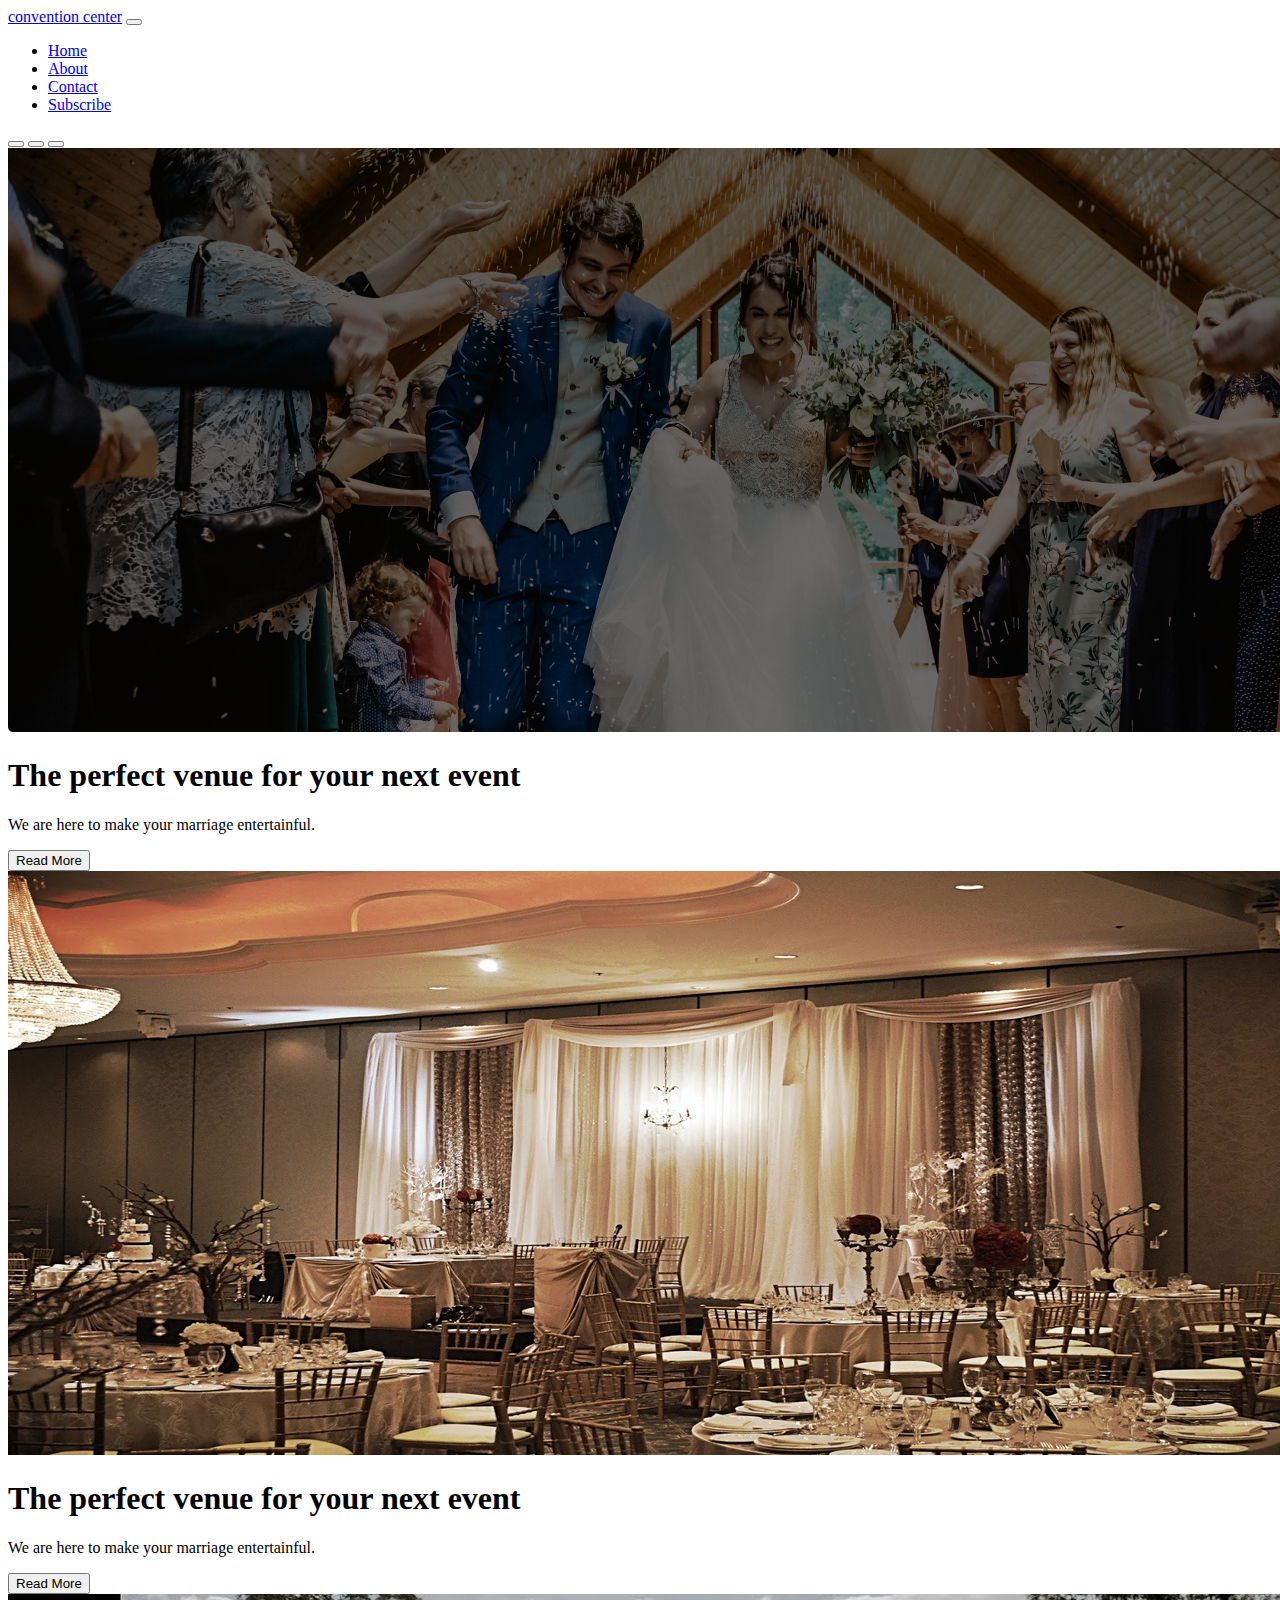
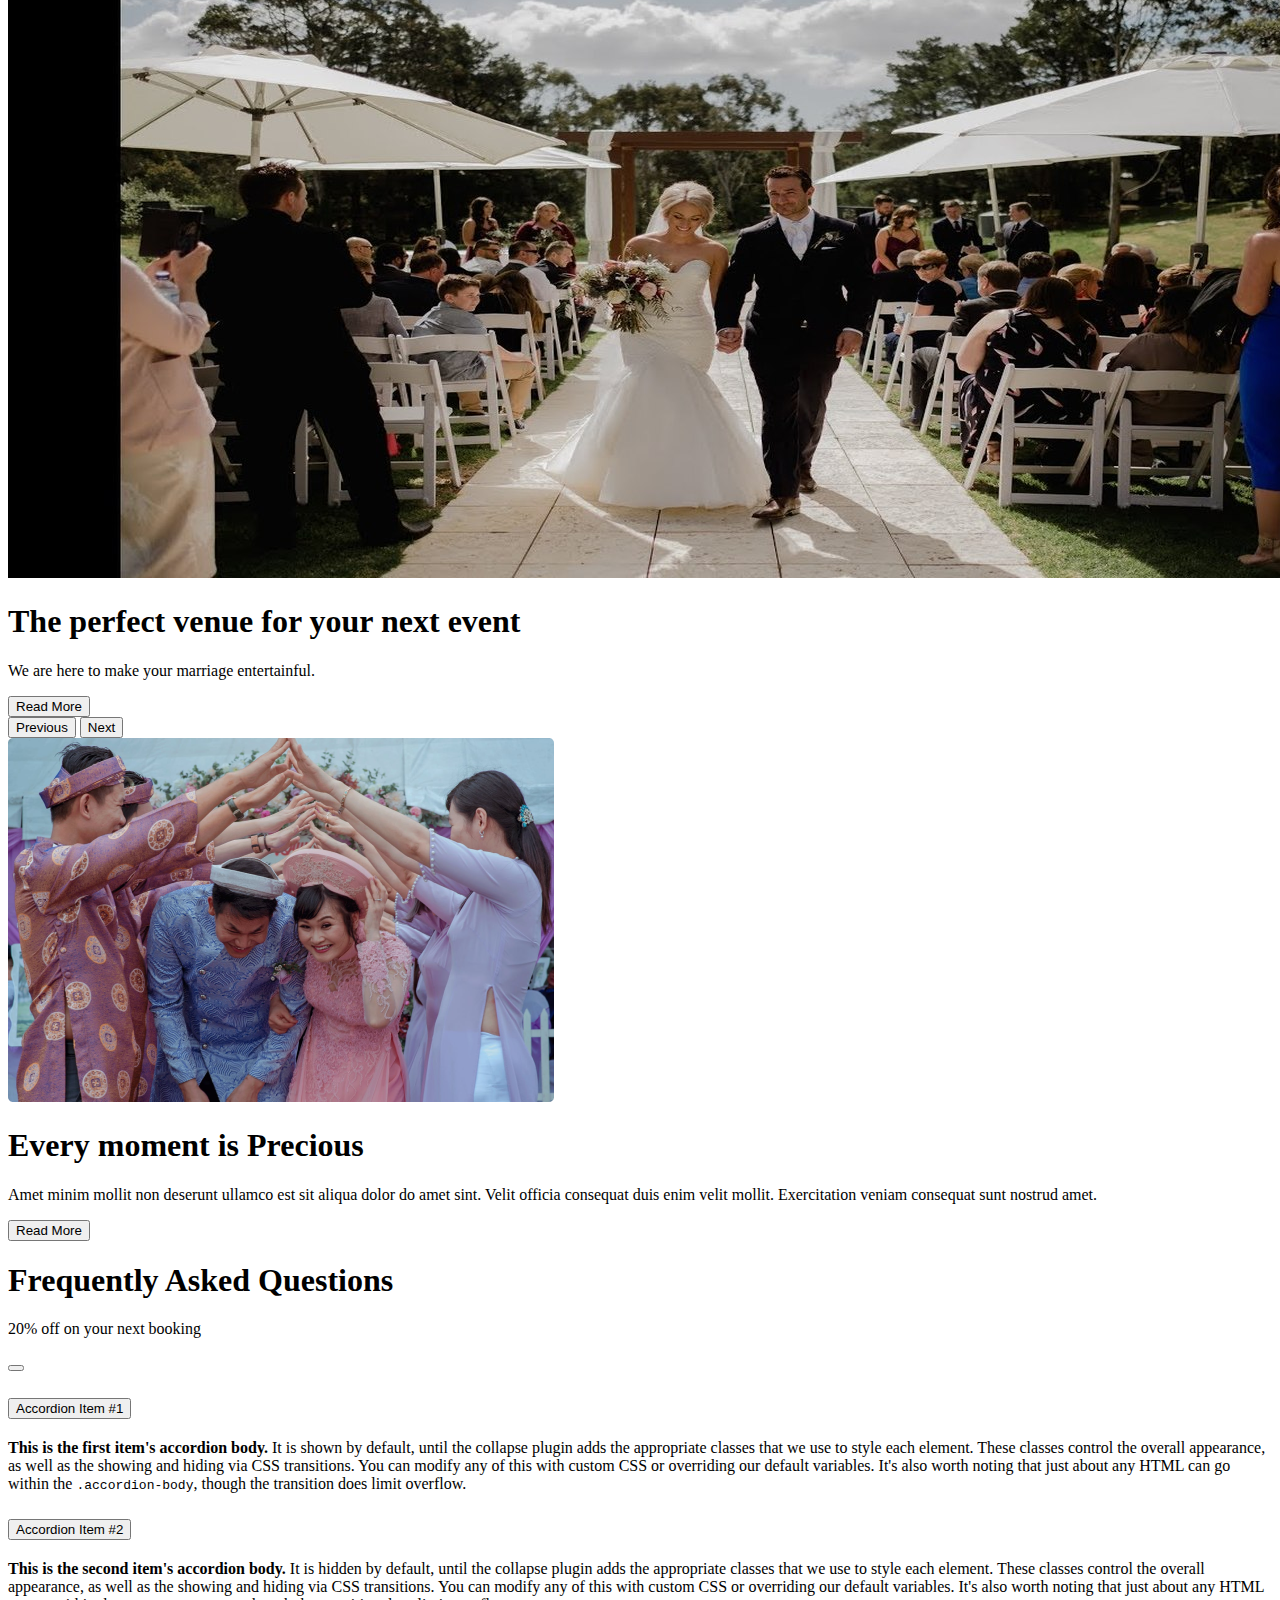
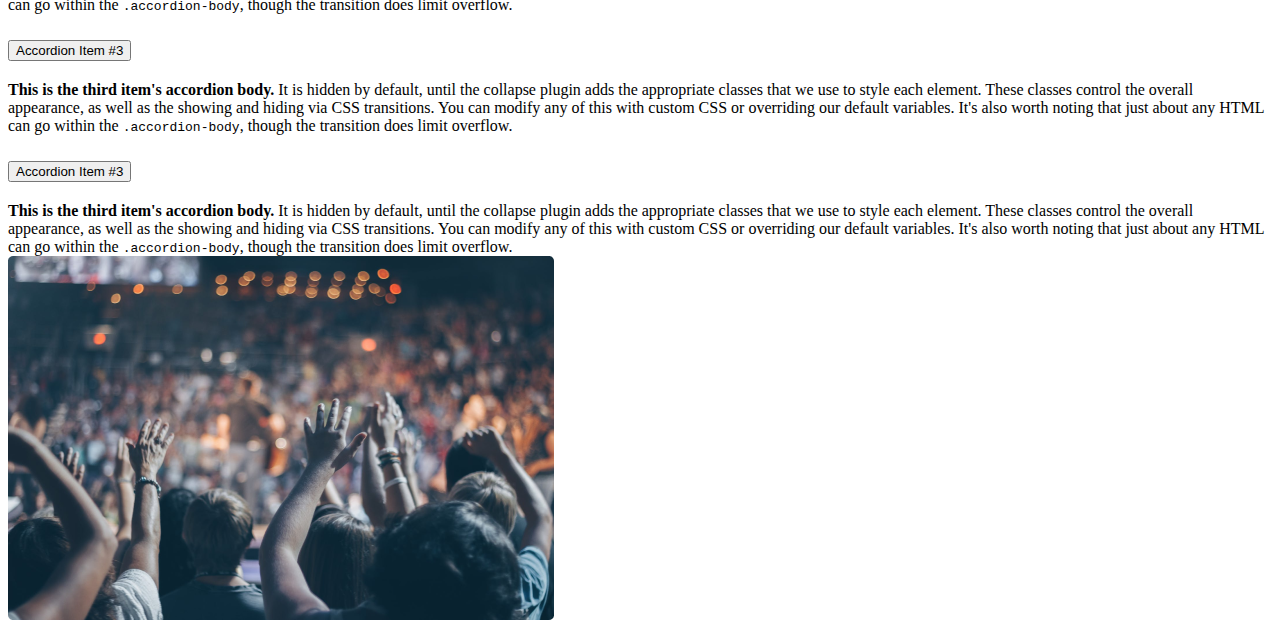
==== index.html @ e50f71b6 "added" ====
<!doctype html>
<html lang="en">
  <head>
    <!-- Required meta tags -->
    <meta charset="utf-8">
    <meta name="viewport" content="width=device-width, initial-scale=1">

    <!-- Bootstrap CSS -->
    <link href="https://cdn.jsdelivr.net/npm/bootstrap@5.0.2/dist/css/bootstrap.min.css" rel="stylesheet" integrity="sha384-EVSTQN3/azprG1Anm3QDgpJLIm9Nao0Yz1ztcQTwFspd3yD65VohhpuuCOmLASjC" crossorigin="anonymous">
    
    <title>convention center</title>
  </head>
  <body>
      <!-- header part  -->
    <header>
        <!-- navbar section  -->
<section>
    <nav class="navbar navbar-expand-lg navbar-light bg-primary pt-4 pb-4">
        <div class="container">
          <a class="navbar-brand text-white fw-bold" href="#">convention center</a>
          <button class="navbar-toggler" type="button" data-bs-toggle="collapse" data-bs-target="#navbarSupportedContent" aria-controls="navbarSupportedContent" aria-expanded="false" aria-label="Toggle navigation">
            <span class="navbar-toggler-icon"></span>
          </button>
          <div class="collapse navbar-collapse" id="navbarSupportedContent">
            <ul class="navbar-nav mx-auto mb-2 mb-lg-0">
              <li class="nav-item">
                <a class="nav-link mx-3 text-white" aria-current="page" href="#">Home</a>
              </li>
              <li class="nav-item">
                <a class="nav-link mx-3 text-white" href="#">About</a>
              </li> 
              <li class="nav-item">
                <a class="nav-link mx-3 text-white" href="#">Contact</a>
              </li> 
              <li class="nav-item">
                <a class="nav-link mx-3 text-white" href="#">Subscribe</a>
              </li> 

              
              
            </ul>
          </div>
        </div>
      </nav>
</section>
<!-- banner section  -->
<section>
    <div id="carouselExampleCaptions" class="carousel slide" data-bs-ride="carousel">
        <div class="carousel-indicators">
          <button type="button" data-bs-target="#carouselExampleCaptions" data-bs-slide-to="0" class="active" aria-current="true" aria-label="Slide 1"></button>
          <button type="button" data-bs-target="#carouselExampleCaptions" data-bs-slide-to="1" aria-label="Slide 2"></button>
          <button type="button" data-bs-target="#carouselExampleCaptions" data-bs-slide-to="2" aria-label="Slide 3"></button>
        </div>
        <div class="carousel-inner">
          <div class="carousel-item active">
            <img src="images/banner.png" class="d-block w-100" alt="...">
            <div class="carousel-caption  d-md-block">
              <h1>The perfect venue for your

                next event</h1>
              <p>We are here to make your marriage entertainful.</p>
              <button class="btn btn-primary text-white mb-3">Read More</button>
            </div>
          </div>
          <div class="carousel-item">
            <img src="images/banner1.jpg" class="d-block w-100" alt="...">
            <div class="carousel-caption  d-md-block">
                <h1>The perfect venue for your
  
                  next event</h1>
                <p>We are here to make your marriage entertainful.</p>
                <button class="btn btn-primary text-white mb-3">Read More</button>
              </div>
          </div>
          <div class="carousel-item">
            <img src="images/banner2.jpg" class="d-block w-100" alt="...">
            <div class="carousel-caption  d-md-block">
                <h1>The perfect venue for your
  
                  next event</h1>
                <p>We are here to make your marriage entertainful.</p>
                <button class="btn btn-primary text-white mb-3">Read More</button>
              </div>
          </div>
        </div>
        <button class="carousel-control-prev" type="button" data-bs-target="#carouselExampleCaptions" data-bs-slide="prev">
          <span class="carousel-control-prev-icon" aria-hidden="true"></span>
          <span class="visually-hidden">Previous</span>
        </button>
        <button class="carousel-control-next" type="button" data-bs-target="#carouselExampleCaptions" data-bs-slide="next">
          <span class="carousel-control-next-icon" aria-hidden="true"></span>
          <span class="visually-hidden">Next</span>
        </button>
      </div>
</section>
    </header>
<main>
<!-- every moment part  -->
<section class="mt-5">
    <div class="container">
        <div class="row">
          <div class="col-12 col-sm-12 col-md-6 col-lg-6">
            <img src="images/wedding.png" class="img-fluid">
          </div>
          <div class="col-12 col-sm-12 col-md-6 col-lg-6">
          <h1 class="mt-5">Every moment is Precious </h1>
          <p>Amet minim mollit non deserunt ullamco est sit aliqua dolor
            do amet sint. Velit officia consequat duis enim velit mollit.
            Exercitation veniam consequat sunt nostrud amet.</p>
            <button class="btn btn-primary text-white mb-3">Read More</button>
          </div>
        </div>
      </div>
</section>
<!-- frequently asked qustion part  -->
<section class="mt-5">
    <h1 class="fw-bold text-center mt-5 mb-5">Frequently Asked Questions </h1>
    <!-- toast part  -->
    <div
    class="toast show mx-auto"
    role="alert"
    aria-live="assertive"
    aria-atomic="true"
    >
    <div class="toast-header">
      
      <p class="me-auto fw-bold text-dark mt-2">20% off on your next booking</p>
      <button
        type="button"
        class="btn-close"
        data-bs-dismiss="toast"
        aria-label="Close"
      ></button>
    </div>
    </div>
<!-- end toast part  -->
    <div class="container">
        <div class="row">
          <div class="col-12 col-sm-12 col-md-6 col-lg-6">
            <div class="accordion" id="accordionExample">
                <div class="accordion-item">
                  <h2 class="accordion-header" id="headingOne">
                    <button class="accordion-button" type="button" data-bs-toggle="collapse" data-bs-target="#collapseOne" aria-expanded="true" aria-controls="collapseOne">
                      Accordion Item #1
                    </button>
                  </h2>
                  <div id="collapseOne" class="accordion-collapse collapse show" aria-labelledby="headingOne" data-bs-parent="#accordionExample">
                    <div class="accordion-body">
                      <strong>This is the first item's accordion body.</strong> It is shown by default, until the collapse plugin adds the appropriate classes that we use to style each element. These classes control the overall appearance, as well as the showing and hiding via CSS transitions. You can modify any of this with custom CSS or overriding our default variables. It's also worth noting that just about any HTML can go within the <code>.accordion-body</code>, though the transition does limit overflow.
                    </div>
                  </div>
                </div>
                <div class="accordion-item">
                  <h2 class="accordion-header" id="headingTwo">
                    <button class="accordion-button collapsed" type="button" data-bs-toggle="collapse" data-bs-target="#collapseTwo" aria-expanded="false" aria-controls="collapseTwo">
                      Accordion Item #2
                    </button>
                  </h2>
                  <div id="collapseTwo" class="accordion-collapse collapse" aria-labelledby="headingTwo" data-bs-parent="#accordionExample">
                    <div class="accordion-body">
                      <strong>This is the second item's accordion body.</strong> It is hidden by default, until the collapse plugin adds the appropriate classes that we use to style each element. These classes control the overall appearance, as well as the showing and hiding via CSS transitions. You can modify any of this with custom CSS or overriding our default variables. It's also worth noting that just about any HTML can go within the <code>.accordion-body</code>, though the transition does limit overflow.
                    </div>
                  </div>
                </div>
                <div class="accordion-item">
                  <h2 class="accordion-header" id="headingThree">
                    <button class="accordion-button collapsed" type="button" data-bs-toggle="collapse" data-bs-target="#collapseThree" aria-expanded="false" aria-controls="collapseThree">
                      Accordion Item #3
                    </button>
                  </h2>
                  <div id="collapseThree" class="accordion-collapse collapse" aria-labelledby="headingThree" data-bs-parent="#accordionExample">
                    <div class="accordion-body">
                      <strong>This is the third item's accordion body.</strong> It is hidden by default, until the collapse plugin adds the appropriate classes that we use to style each element. These classes control the overall appearance, as well as the showing and hiding via CSS transitions. You can modify any of this with custom CSS or overriding our default variables. It's also worth noting that just about any HTML can go within the <code>.accordion-body</code>, though the transition does limit overflow.
                    </div>
                  </div>
                </div>
                <div class="accordion-item">
                  <h2 class="accordion-header" id="headingThree">
                    <button class="accordion-button collapsed" type="button" data-bs-toggle="collapse" data-bs-target="#collapseThree" aria-expanded="false" aria-controls="collapseThree">
                      Accordion Item #3
                    </button>
                  </h2>
                  <div id="collapseThree" class="accordion-collapse collapse" aria-labelledby="headingThree" data-bs-parent="#accordionExample">
                    <div class="accordion-body">
                      <strong>This is the third item's accordion body.</strong> It is hidden by default, until the collapse plugin adds the appropriate classes that we use to style each element. These classes control the overall appearance, as well as the showing and hiding via CSS transitions. You can modify any of this with custom CSS or overriding our default variables. It's also worth noting that just about any HTML can go within the <code>.accordion-body</code>, though the transition does limit overflow.
                    </div>
                  </div>
                </div>
              </div>
          </div>
          <div class="col-12 col-sm-12 col-md-6 col-lg-6">
            <img src="images/people.png" class="img-fluid mt-3">
          </div>
          
        </div>
      </div>
</section>
</main>
<footer>

</footer>

<script
src="https://cdn.jsdelivr.net/npm/bootstrap@5.1.3/dist/js/bootstrap.bundle.min.js"
integrity="sha384-ka7Sk0Gln4gmtz2MlQnikT1wXgYsOg+OMhuP+IlRH9sENBO0LRn5q+8nbTov4+1p"
crossorigin="anonymous"
></script>  
  </body>
</html>
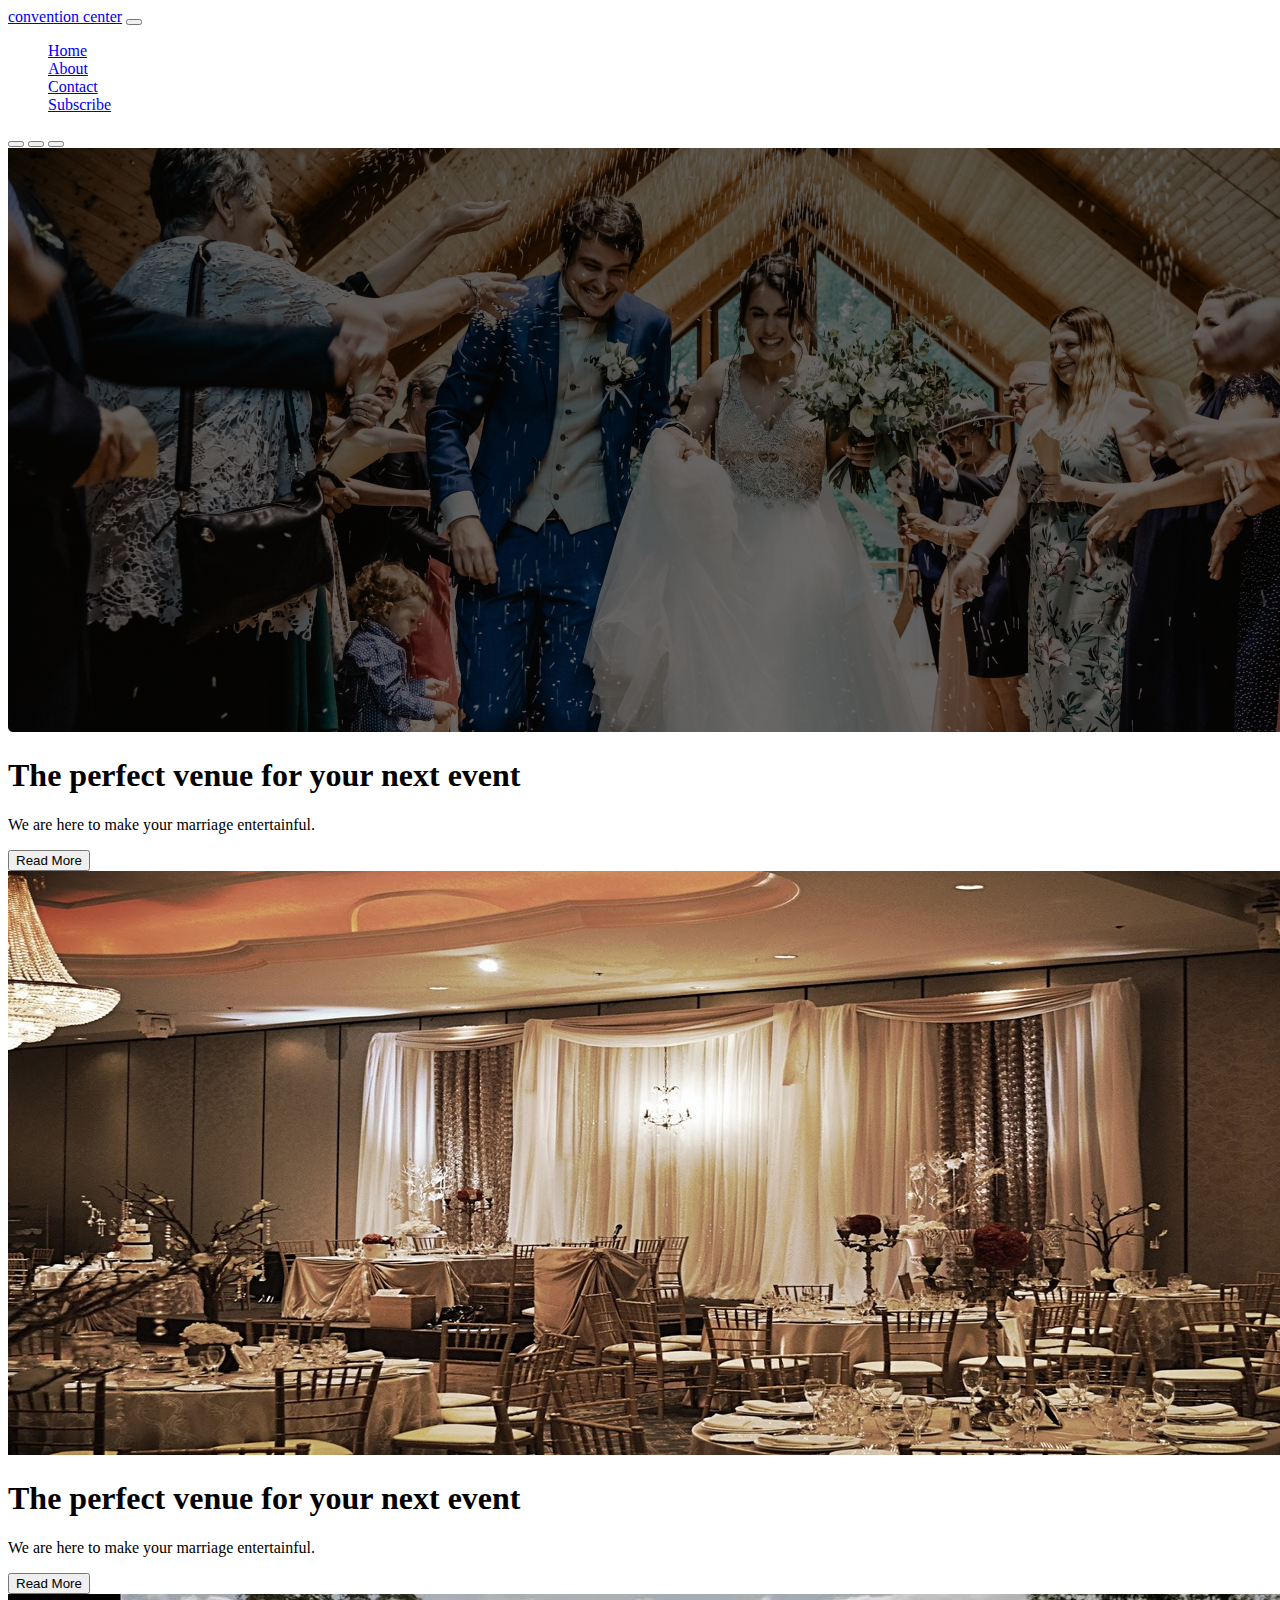
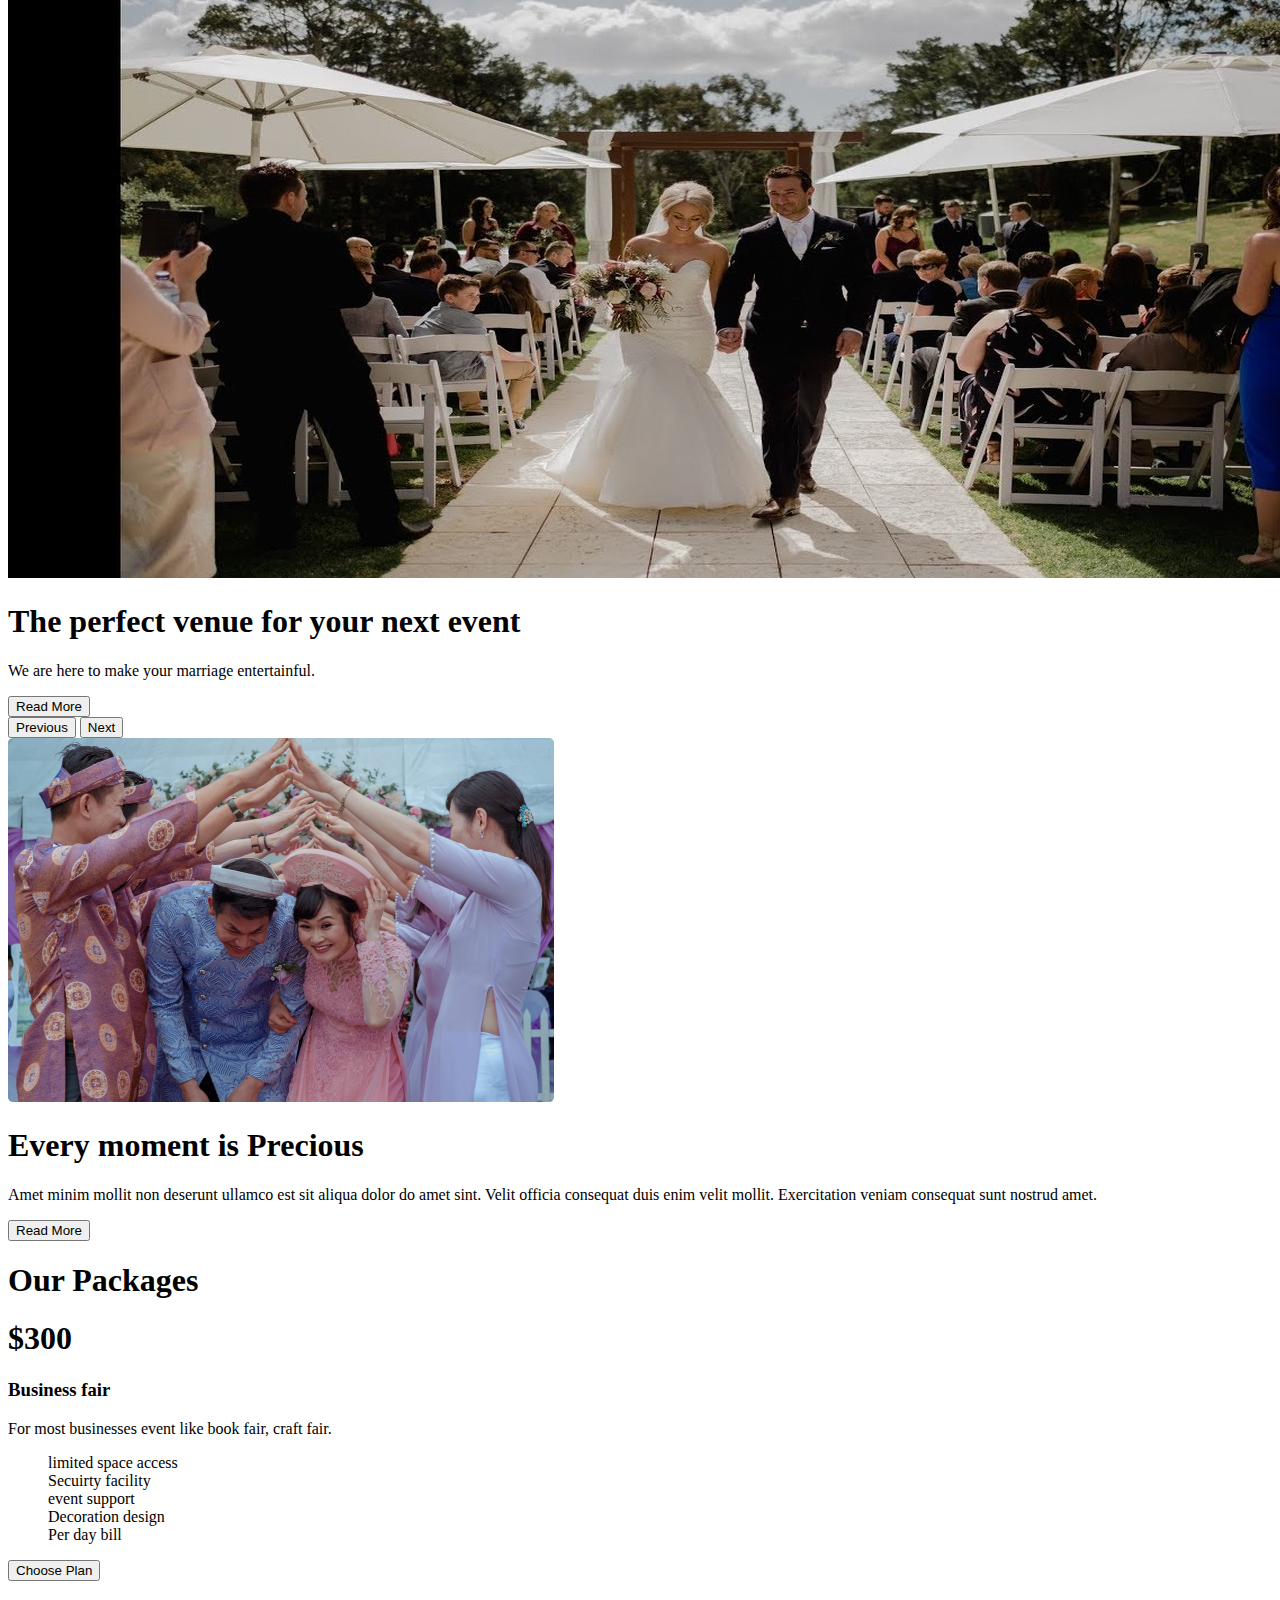
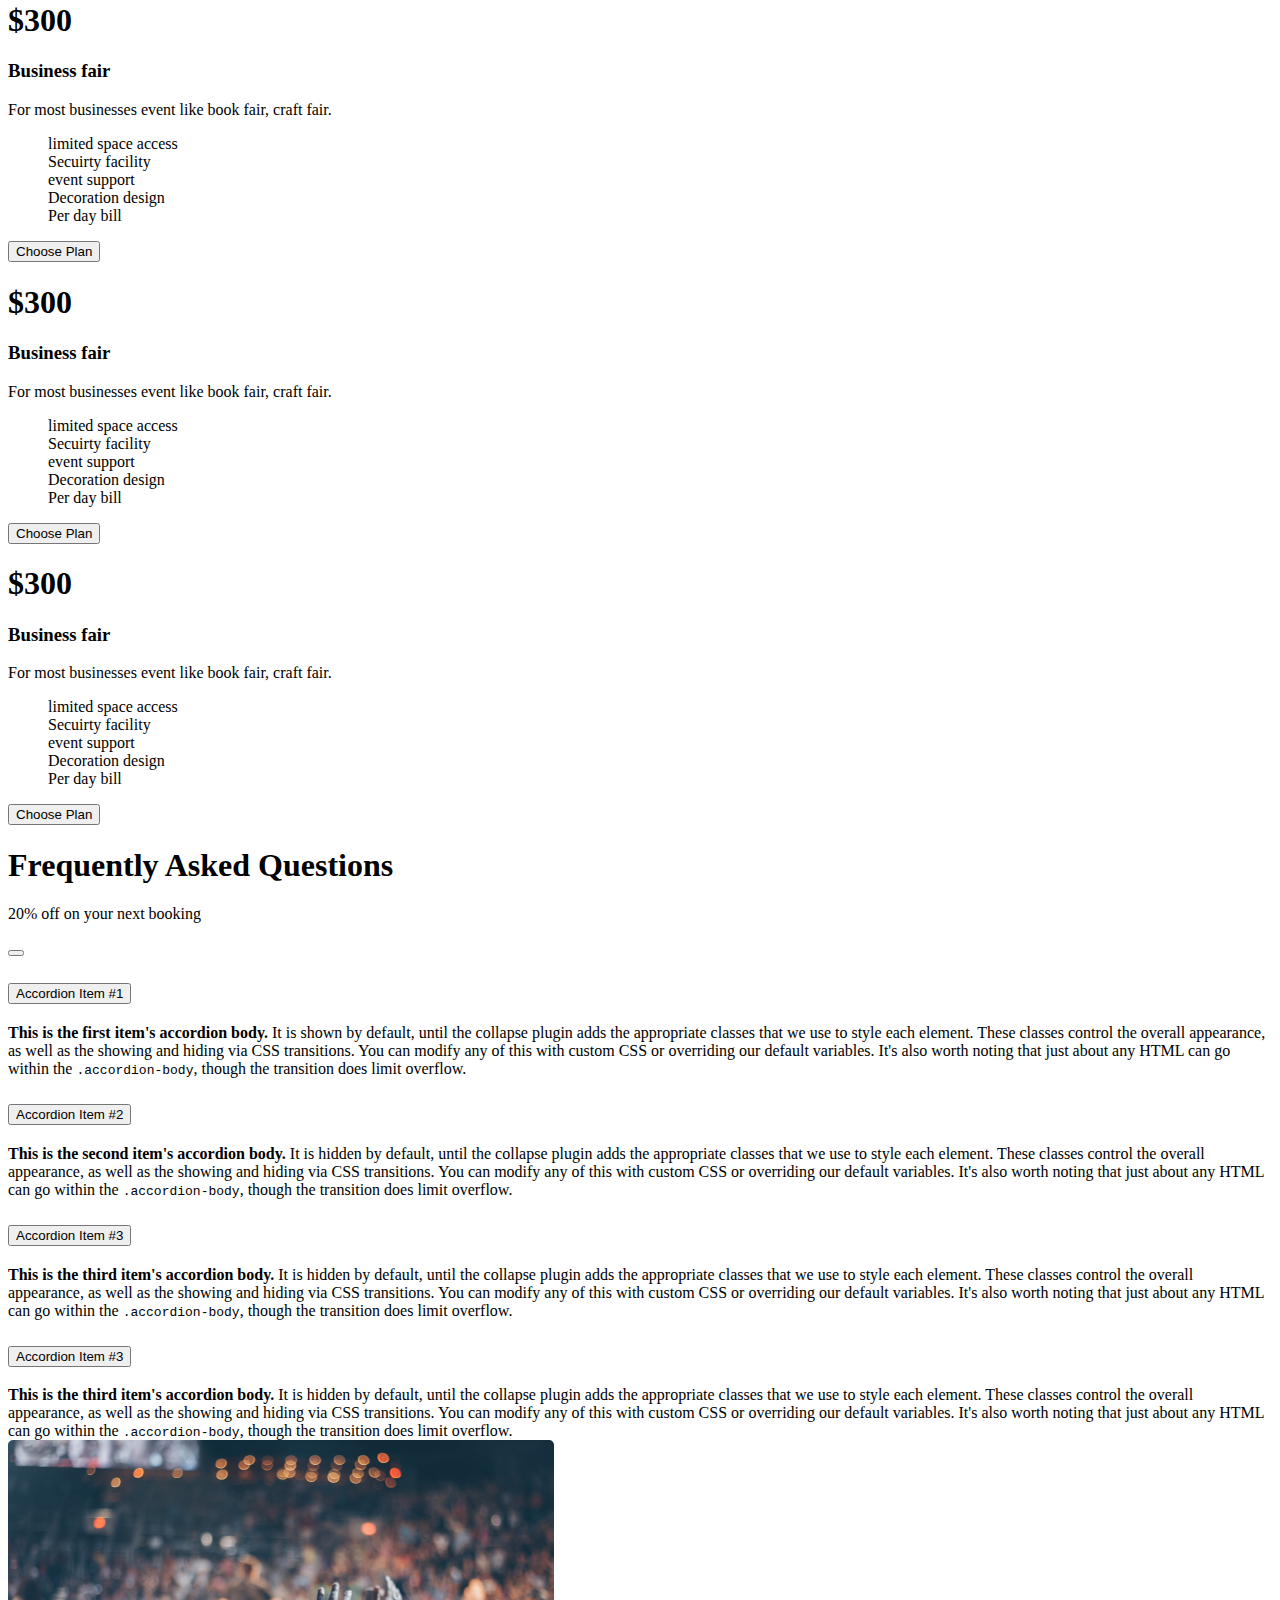
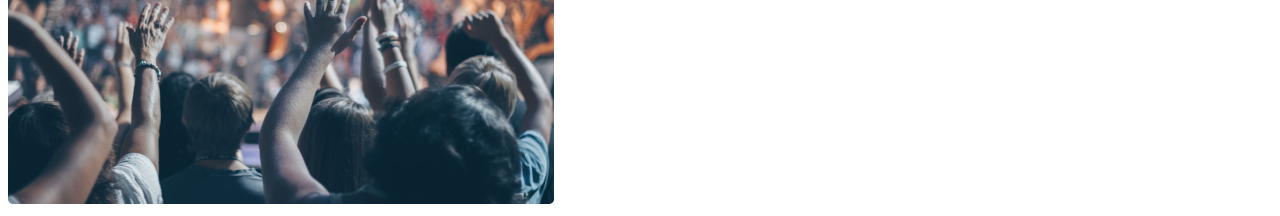
==== commit a94eefdb: "added" ====
--- a/index.html
+++ b/index.html
@@ -7,7 +7,13 @@
 
     <!-- Bootstrap CSS -->
     <link href="https://cdn.jsdelivr.net/npm/bootstrap@5.0.2/dist/css/bootstrap.min.css" rel="stylesheet" integrity="sha384-EVSTQN3/azprG1Anm3QDgpJLIm9Nao0Yz1ztcQTwFspd3yD65VohhpuuCOmLASjC" crossorigin="anonymous">
-    
+
+    <!-- Custom CSS  -->
+    <link rel="stylesheet" href="style.css">
+
+    <!-- font awsome cdn  -->
+    <link rel="stylesheet" href="https://cdnjs.cloudflare.com/ajax/libs/font-awesome/6.0.0-beta3/css/all.min.css" integrity="sha512-Fo3rlrZj/k7ujTnHg4CGR2D7kSs0v4LLanw2qksYuRlEzO+tcaEPQogQ0KaoGN26/zrn20ImR1DfuLWnOo7aBA==" crossorigin="anonymous" referrerpolicy="no-referrer" />
+
     <title>convention center</title>
   </head>
   <body>
@@ -43,6 +49,7 @@
         </div>
       </nav>
 </section>
+
 <!-- banner section  -->
 <section>
     <div id="carouselExampleCaptions" class="carousel slide" data-bs-ride="carousel">
@@ -94,6 +101,7 @@
       </div>
 </section>
     </header>
+
 <main>
 <!-- every moment part  -->
 <section class="mt-5">
@@ -112,6 +120,98 @@
         </div>
       </div>
 </section>
+
+<!-- our package section  -->
+<section class="container">
+  <h1 class="text-center fw-bold mb-5 mt-5">Our Packages</h1>
+  <div class="row row-cols-1 row-cols-md-3 row-cols-lg-4 g-4">
+    <div class="col">
+      <div class="card h-100 pt-3 pb-2">
+        <h1 class="fw-bold mx-5">$300</h1>
+        <div class="card-body">
+          <h3 class="fw-bold card-title mx-4">Business fair</h3>
+          <p class="card-text text-secondary mx-4">For most businesses event 
+            like book fair, craft fair.</p>
+            <ul>
+             <li><i class="fas fa-check bg-light text-primary rounded-circle me-1"></i> limited space access</li>
+             <li><i class="fas fa-check bg-light text-primary rounded-circle me-1"></i> Secuirty facility</li>
+             <li><i class="fas fa-check bg-light text-primary rounded-circle me-1"></i> event support</li>
+             <li><i class="fas fa-check bg-light text-primary rounded-circle me-1"></i> Decoration design<li>
+             <li><i class="fas fa-check bg-light text-primary rounded-circle me-1"></i> Per day bill</li>
+            
+              
+            </ul>
+        </div>
+        <button class="btn btn-light rounded-pill mx-3 me-3 mb-3"> Choose Plan</button>
+      </div>
+    </div>
+    <div class="col">
+      <div class="card h-100 pt-3 pb-2">
+        <h1 class="fw-bold mx-5">$300</h1>
+        <div class="card-body">
+          <h3 class="fw-bold card-title mx-4">Business fair</h3>
+          <p class="card-text text-secondary mx-4">For most businesses event 
+            like book fair, craft fair.</p>
+            <ul>
+             <li><i class="fas fa-check bg-light text-primary rounded-circle me-1"></i> limited space access</li>
+             <li><i class="fas fa-check bg-light text-primary rounded-circle me-1"></i> Secuirty facility</li>
+             <li><i class="fas fa-check bg-light text-primary rounded-circle me-1"></i> event support</li>
+             <li><i class="fas fa-check bg-light text-primary rounded-circle me-1"></i> Decoration design<li>
+             <li><i class="fas fa-check bg-light text-primary rounded-circle me-1"></i> Per day bill</li>
+            
+              
+            </ul>
+        </div>
+        <button class="btn btn-light rounded-pill mx-3 me-3 mb-3"> Choose Plan</button>
+      </div>
+    </div>
+    <div class="col">
+      <div class="card h-100 pt-3 pb-2">
+        <h1 class="fw-bold mx-5">$300</h1>
+        <div class="card-body">
+          <h3 class="fw-bold card-title mx-4">Business fair</h3>
+          <p class="card-text text-secondary mx-4">For most businesses event 
+            like book fair, craft fair.</p>
+            <ul>
+             <li><i class="fas fa-check bg-light text-primary rounded-circle me-1"></i> limited space access</li>
+             <li><i class="fas fa-check bg-light text-primary rounded-circle me-1"></i> Secuirty facility</li>
+             <li><i class="fas fa-check bg-light text-primary rounded-circle me-1"></i> event support</li>
+             <li><i class="fas fa-check bg-light text-primary rounded-circle me-1"></i> Decoration design<li>
+             <li><i class="fas fa-check bg-light text-primary rounded-circle me-1"></i> Per day bill</li> 
+            </ul>
+        </div>
+        <button class="btn btn-light rounded-pill mx-3 me-3 mb-3"> Choose Plan</button>
+      </div>
+    </div>
+    <div class="col">
+      <div class="card h-100 pt-3 pb-2">
+        <h1 class="fw-bold mx-5">$300</h1>
+        <div class="card-body">
+          <h3 class="fw-bold card-title mx-4">Business fair</h3>
+          <p class="card-text text-secondary mx-4">For most businesses event 
+            like book fair, craft fair.</p>
+            <ul>
+             <li><i class="fas fa-check bg-light text-primary rounded-circle me-1"></i> limited space access</li>
+             <li><i class="fas fa-check bg-light text-primary rounded-circle me-1"></i> Secuirty facility</li>
+             <li><i class="fas fa-check bg-light text-primary rounded-circle me-1"></i> event support</li>
+             <li><i class="fas fa-check bg-light text-primary rounded-circle me-1"></i> Decoration design<li>
+             <li><i class="fas fa-check bg-light text-primary rounded-circle me-1"></i> Per day bill</li>
+            
+              
+            </ul>
+        </div>
+        <button class="btn btn-light rounded-pill mx-3 me-3 mb-3"> Choose Plan</button>
+      </div>
+    </div>
+   
+   
+    
+    
+    
+    
+  </div>
+</section>
+
 <!-- frequently asked qustion part  -->
 <section class="mt-5">
     <h1 class="fw-bold text-center mt-5 mb-5">Frequently Asked Questions </h1>
--- a/style.css
+++ b/style.css
@@ -0,0 +1,3 @@
+ul li{
+    list-style-type: none;
+}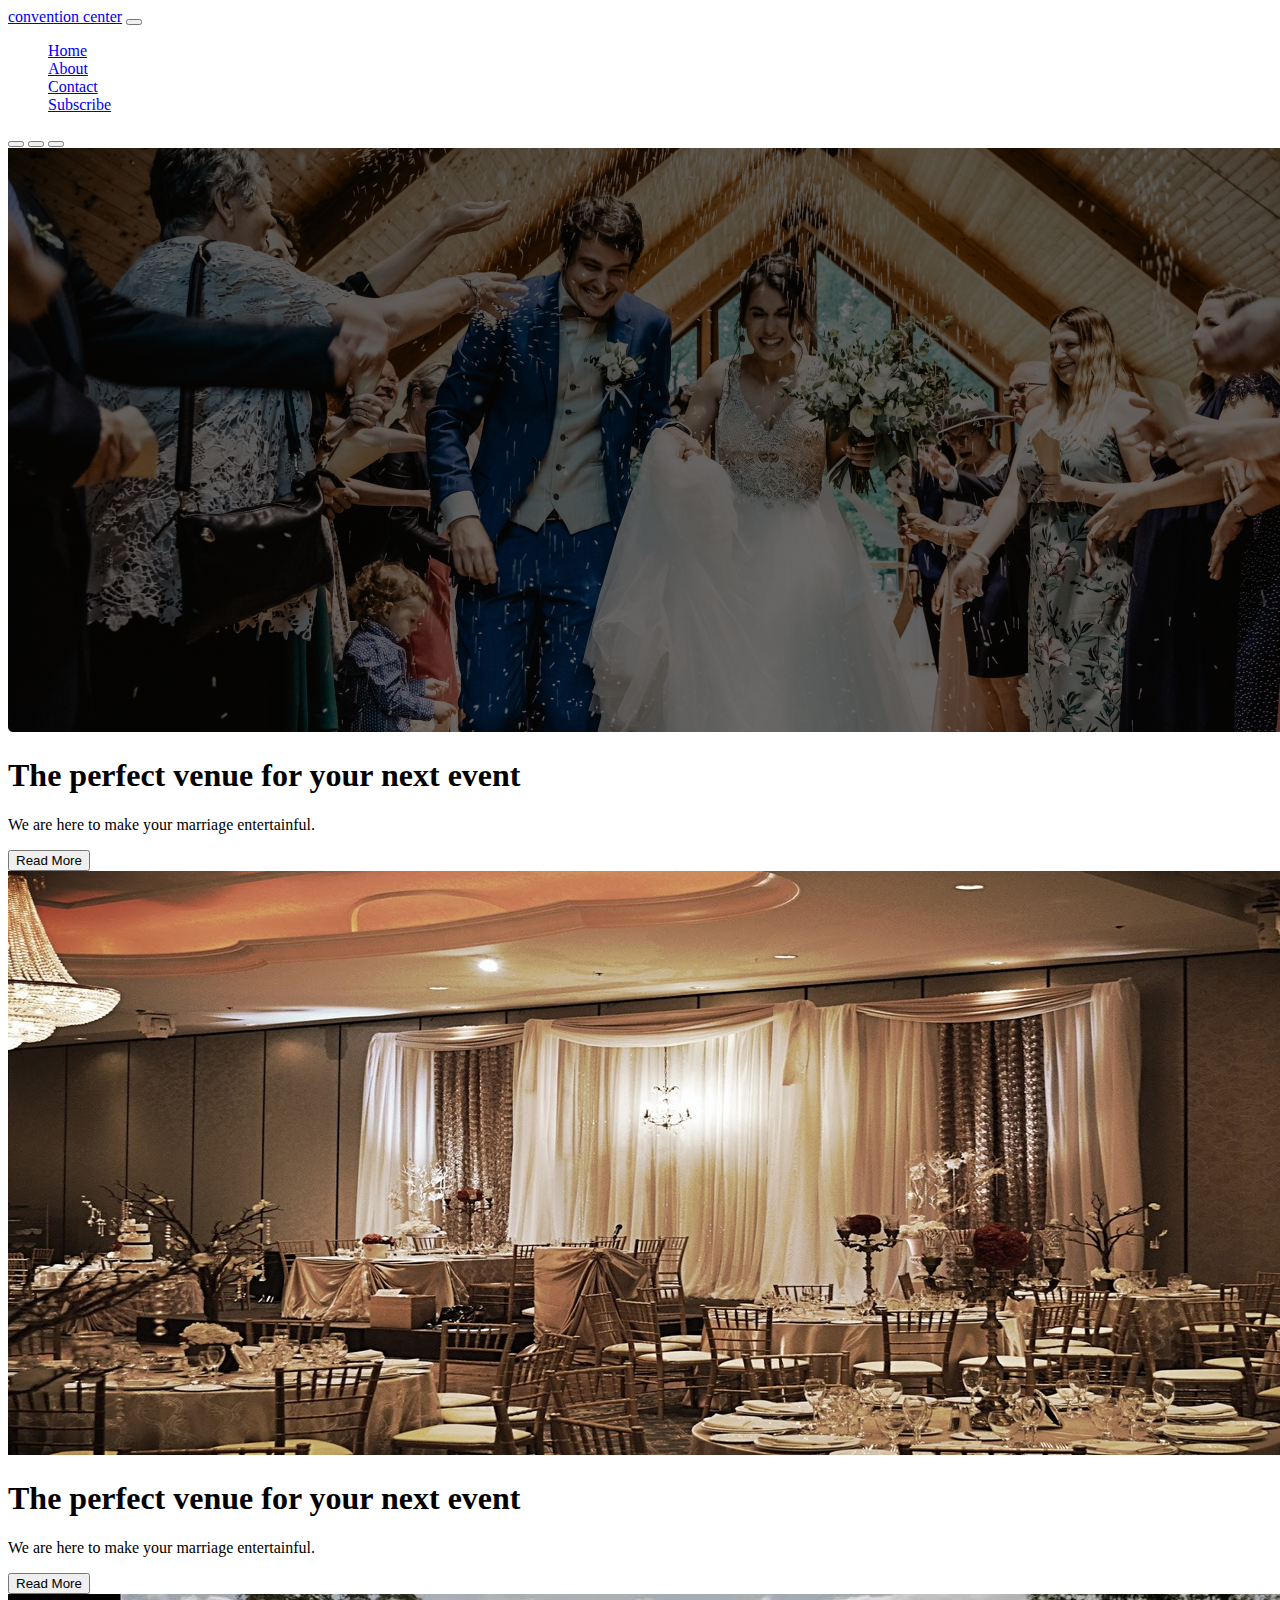
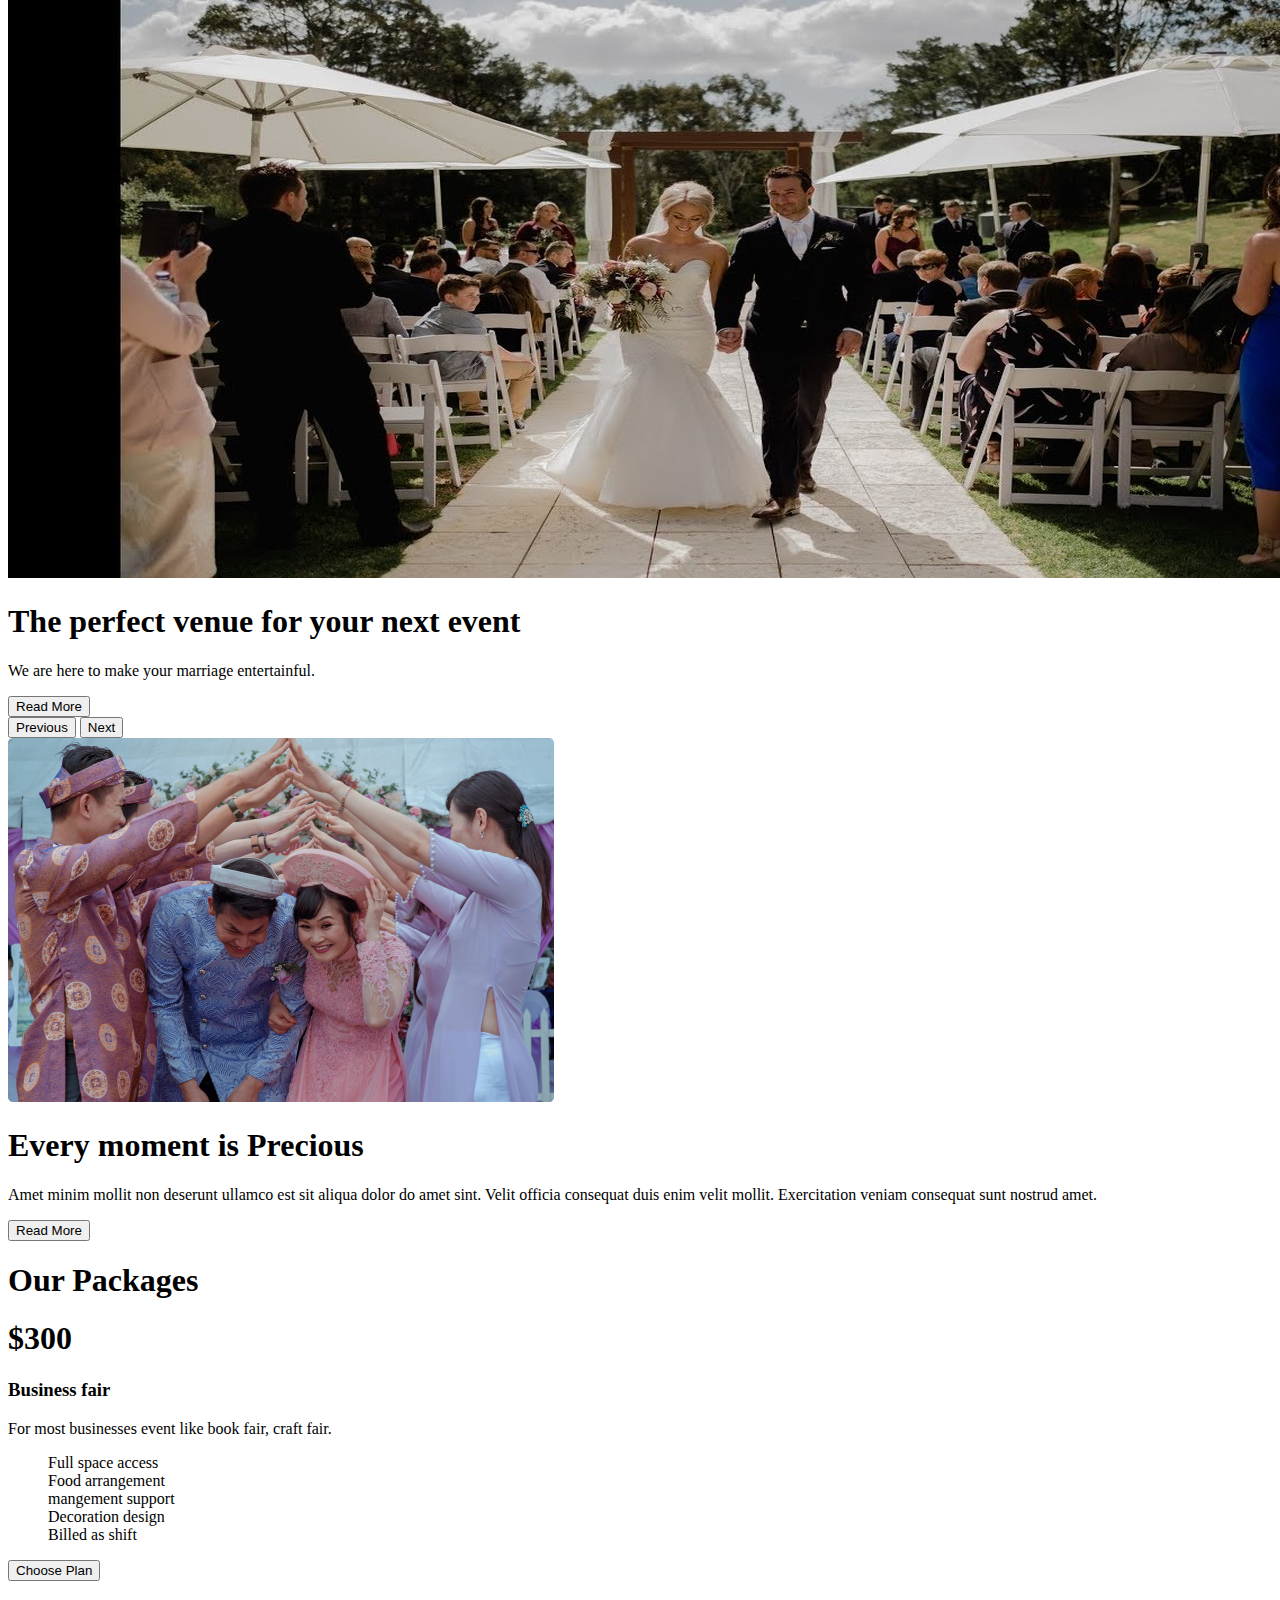
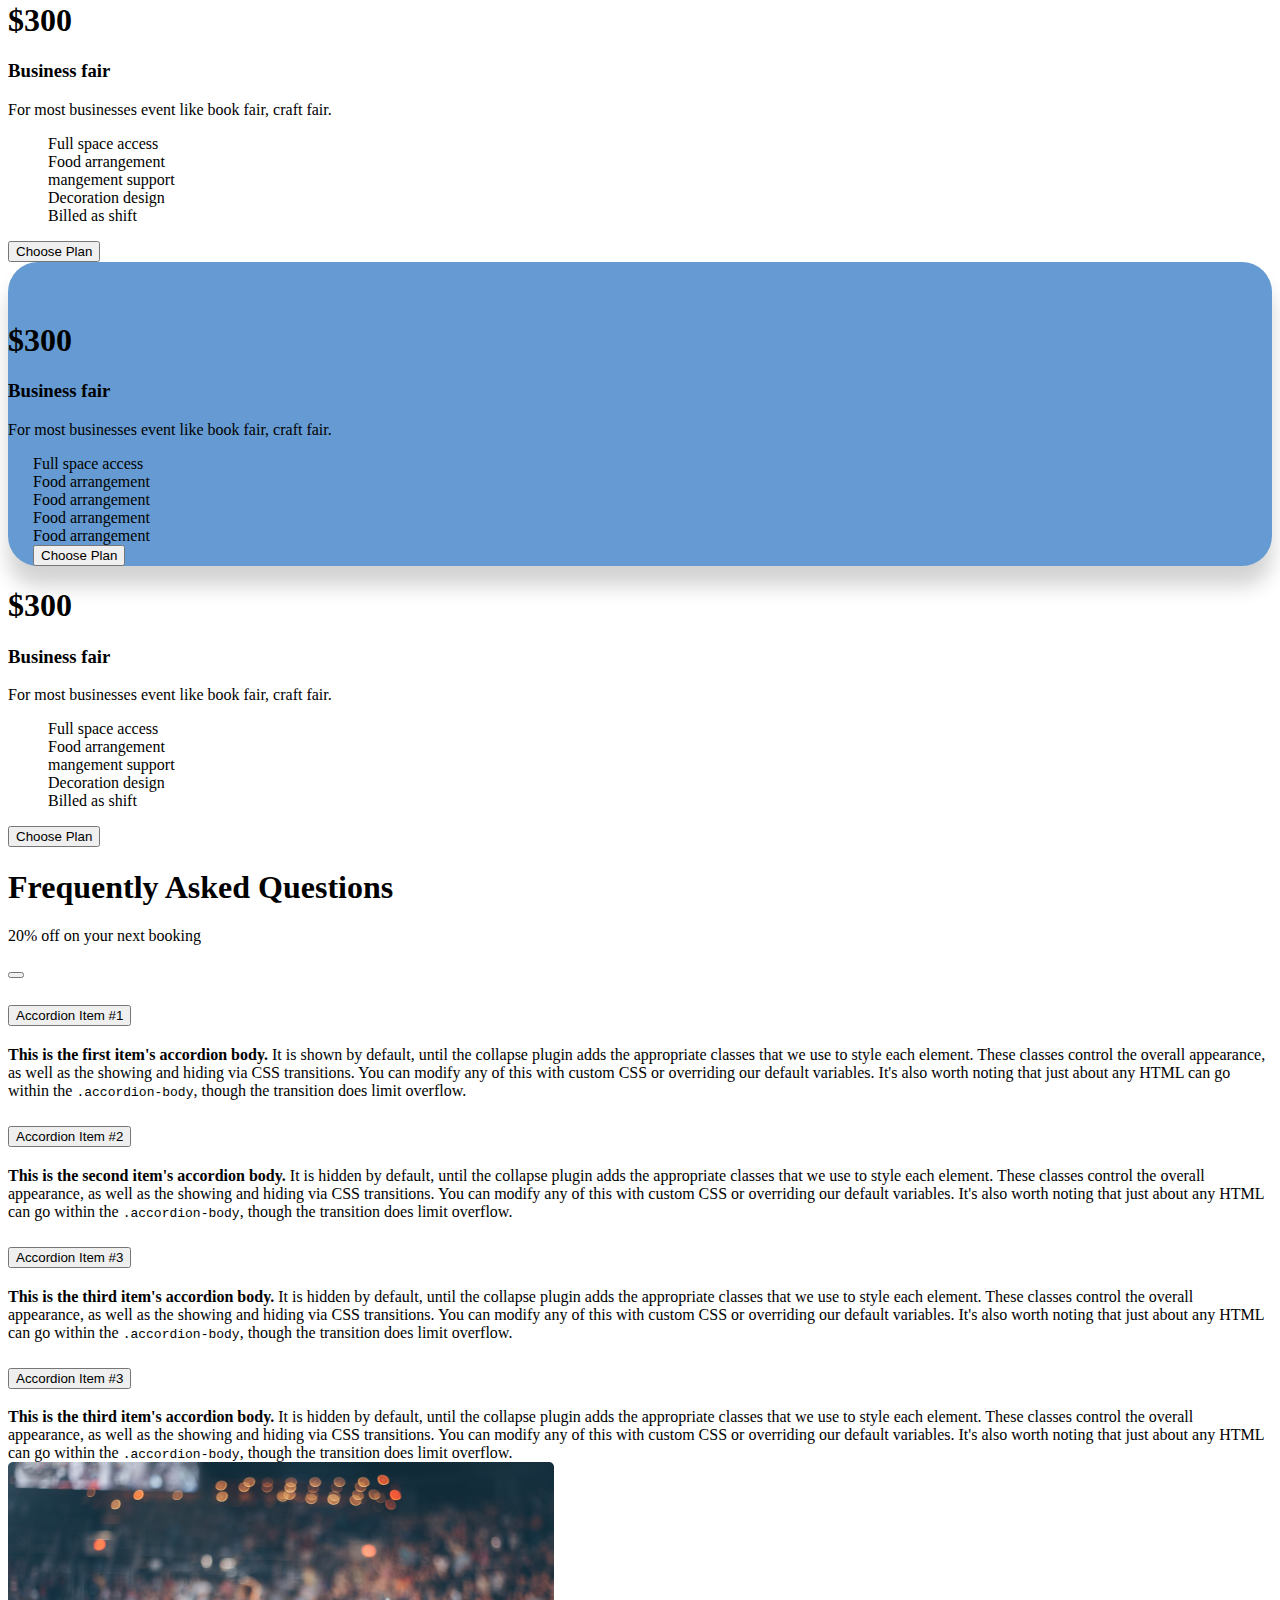
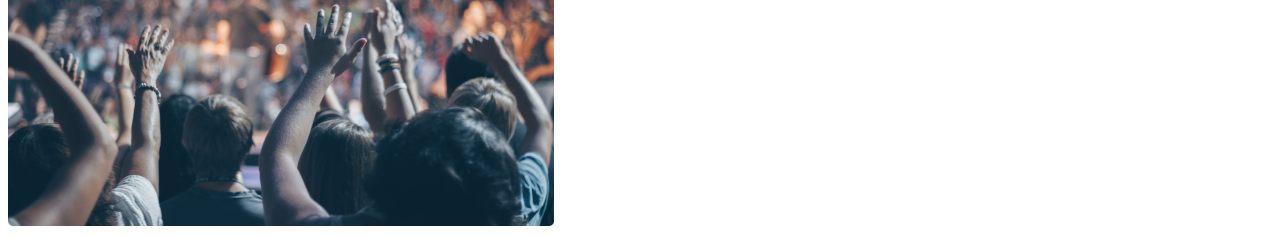
==== commit cd5afdf3: "added badge" ====
--- a/index.html
+++ b/index.html
@@ -124,8 +124,8 @@
 <!-- our package section  -->
 <section class="container">
   <h1 class="text-center fw-bold mb-5 mt-5">Our Packages</h1>
-  <div class="row row-cols-1 row-cols-md-3 row-cols-lg-4 g-4">
-    <div class="col">
+   <div class="row row-cols-1 row-cols-md-3 row-cols-lg-4 g-4">
+    <!-- <div class="col">
       <div class="card h-100 pt-3 pb-2">
         <h1 class="fw-bold mx-5">$300</h1>
         <div class="card-body">
@@ -133,40 +133,111 @@
           <p class="card-text text-secondary mx-4">For most businesses event 
             like book fair, craft fair.</p>
             <ul>
-             <li><i class="fas fa-check bg-light text-primary rounded-circle me-1"></i> limited space access</li>
-             <li><i class="fas fa-check bg-light text-primary rounded-circle me-1"></i> Secuirty facility</li>
-             <li><i class="fas fa-check bg-light text-primary rounded-circle me-1"></i> event support</li>
-             <li><i class="fas fa-check bg-light text-primary rounded-circle me-1"></i> Decoration design<li>
+             <li class="mb-1"><i class="fas fa-check bg-light text-primary rounded-circle me-1"></i> limited space access</li>
+             <li class="mb-1"><i class="fas fa-check bg-light text-primary rounded-circle me-1"></i> Secuirty facility</li>
+             <li class="mb-1"><i class="fas fa-check bg-light text-primary rounded-circle me-1"></i> event support</li>
+             <li class="mb-1"><i class="fas fa-check bg-light text-primary rounded-circle me-1"></i> Decoration design<li>
              <li><i class="fas fa-check bg-light text-primary rounded-circle me-1"></i> Per day bill</li>
             
               
             </ul>
         </div>
-        <button class="btn btn-light rounded-pill mx-3 me-3 mb-3"> Choose Plan</button>
-      </div>
-    </div>
+        <button class="btn btn-light text-primary fw-bold rounded-pill mx-3 me-3 mb-3"> Choose Plan</button>
+      </div>
+    </div> -->
     <div class="col">
-      <div class="card h-100 pt-3 pb-2">
-        <h1 class="fw-bold mx-5">$300</h1>
-        <div class="card-body">
-          <h3 class="fw-bold card-title mx-4">Business fair</h3>
-          <p class="card-text text-secondary mx-4">For most businesses event 
-            like book fair, craft fair.</p>
-            <ul>
-             <li><i class="fas fa-check bg-light text-primary rounded-circle me-1"></i> limited space access</li>
-             <li><i class="fas fa-check bg-light text-primary rounded-circle me-1"></i> Secuirty facility</li>
-             <li><i class="fas fa-check bg-light text-primary rounded-circle me-1"></i> event support</li>
-             <li><i class="fas fa-check bg-light text-primary rounded-circle me-1"></i> Decoration design<li>
-             <li><i class="fas fa-check bg-light text-primary rounded-circle me-1"></i> Per day bill</li>
-            
-              
-            </ul>
-        </div>
-        <button class="btn btn-light rounded-pill mx-3 me-3 mb-3"> Choose Plan</button>
+      <div class="card h-100 pt-3 pb-2 border border-white">
+        <h1 class="fw-bold mx-5 mt-5">$300</h1>
+        <div class="card-body">
+          <h3 class="fw-bold card-title mx-4">Business fair</h3>
+          <p class="card-text text-secondary mx-4">For most businesses event 
+            like book fair, craft fair.</p>
+            <ul>
+              <li class="mb-1"><i class="fas fa-check bg-light text-primary rounded-circle me-1"></i> Full space access
+              </li>
+              <li class="mb-1"><i class="fas fa-check bg-light text-primary rounded-circle me-1"></i> Food arrangement</li>
+              <li class="mb-1"><i class="fas fa-check bg-light text-primary rounded-circle me-1"></i> mangement support
+              </li>
+              <li class="mb-1"><i class="fas fa-check bg-light text-primary rounded-circle me-1"></i> Decoration design<li>
+              <li><i class="fas fa-check bg-light text-primary rounded-circle me-1"></i> Billed as shift</li>
+             
+               
+             </ul>
+        </div>
+        <button class="btn btn-light text-primary fw-bold rounded-pill mx-3 me-3"> Choose Plan</button>
       </div>
     </div>
     <div class="col">
-      <div class="card h-100 pt-3 pb-2">
+      <div class="card h-100 pt-3 pb-2 border border-white">
+        <h1 class="fw-bold mx-5 mt-5">$300</h1>
+        <div class="card-body">
+          <h3 class="fw-bold card-title mx-4">Business fair</h3>
+          <p class="card-text text-secondary mx-4">For most businesses event 
+            like book fair, craft fair.</p>
+            <ul>
+              <li class="mb-1"><i class="fas fa-check bg-light text-primary rounded-circle me-1"></i> Full space access
+              </li>
+              <li class="mb-1"><i class="fas fa-check bg-light text-primary rounded-circle me-1"></i> Food arrangement</li>
+              <li class="mb-1"><i class="fas fa-check bg-light text-primary rounded-circle me-1"></i> mangement support
+              </li>
+              <li class="mb-1"><i class="fas fa-check bg-light text-primary rounded-circle me-1"></i> Decoration design<li>
+              <li><i class="fas fa-check bg-light text-primary rounded-circle me-1"></i> Billed as shift</li>
+             
+               
+             </ul>
+        </div>
+        <button class="btn btn-light text-primary fw-bold rounded-pill mx-3 me-3"> Choose Plan</button>
+      </div>
+    </div>
+    <div class="col">
+      
+      <div class="card h-100 pb-2 bg-card card-border">
+        <span class="position-absolute top-0 start-100 translate-middle badge rounded-pill bg-danger badge-style">
+          Hot
+        </span>
+        <h1 class="fw-bold mx-5 text-white">$300</h1>
+        <div class="card-body">
+          <h3 class="fw-bold card-title mx-4 text-white">Business fair</h3>
+          <p class="card-text text-secondary mx-4 text-light">For most businesses event 
+            like book fair, craft fair.</p>
+            <ul class="special-class">
+              <li class="mb-2 text-light"><i class="fas fa-check bg-primary p-1 text-white rounded-circle me-1"></i> Full space access
+              </li>
+              <li class="mb-2 text-light"><i class="fas fa-check bg-primary p-1 text-white rounded-circle me-1"></i> Food arrangement</li>
+              <li class="mb-2 text-light"><i class="fas fa-check bg-primary p-1 text-white rounded-circle me-1"></i> Food arrangement</li>
+              <li class="mb-2 text-light"><i class="fas fa-check bg-primary p-1 text-white rounded-circle me-1"></i> Food arrangement</li>
+              <li class="mb-2 text-light"><i class="fas fa-check bg-primary p-1 text-white rounded-circle me-1"></i> Food arrangement</li>
+              <button class="btn bg-white text-primary fw-bold rounded-pill  px-5 pe-5  mt-4"> Choose Plan</button> 
+             </ul>
+             
+        </div>
+        
+      </div>
+    </div>
+    <div class="col">
+      <div class="card h-100 pt-3 pb-2 border border-white">
+        <h1 class="fw-bold mx-5 mt-5">$300</h1>
+        <div class="card-body">
+          <h3 class="fw-bold card-title mx-4">Business fair</h3>
+          <p class="card-text text-secondary mx-4">For most businesses event 
+            like book fair, craft fair.</p>
+            <ul>
+              <li class="mb-1"><i class="fas fa-check bg-light text-primary rounded-circle me-1"></i> Full space access
+              </li>
+              <li class="mb-1"><i class="fas fa-check bg-light text-primary rounded-circle me-1"></i> Food arrangement</li>
+              <li class="mb-1"><i class="fas fa-check bg-light text-primary rounded-circle me-1"></i> mangement support
+              </li>
+              <li class="mb-1"><i class="fas fa-check bg-light text-primary rounded-circle me-1"></i> Decoration design<li>
+              <li><i class="fas fa-check bg-light text-primary rounded-circle me-1"></i> Billed as shift</li>
+             
+               
+             </ul>
+        </div>
+        <button class="btn btn-light text-primary fw-bold rounded-pill mx-3 me-3"> Choose Plan</button>
+      </div>
+    </div>
+    <!-- <div class="col">
+      <div class="card h-100 pt-3  shadow-lg p-3  card-border">
         <h1 class="fw-bold mx-5">$300</h1>
         <div class="card-body">
           <h3 class="fw-bold card-title mx-4">Business fair</h3>
@@ -179,37 +250,19 @@
              <li><i class="fas fa-check bg-light text-primary rounded-circle me-1"></i> Decoration design<li>
              <li><i class="fas fa-check bg-light text-primary rounded-circle me-1"></i> Per day bill</li> 
             </ul>
-        </div>
-        <button class="btn btn-light rounded-pill mx-3 me-3 mb-3"> Choose Plan</button>
-      </div>
-    </div>
-    <div class="col">
-      <div class="card h-100 pt-3 pb-2">
-        <h1 class="fw-bold mx-5">$300</h1>
-        <div class="card-body">
-          <h3 class="fw-bold card-title mx-4">Business fair</h3>
-          <p class="card-text text-secondary mx-4">For most businesses event 
-            like book fair, craft fair.</p>
-            <ul>
-             <li><i class="fas fa-check bg-light text-primary rounded-circle me-1"></i> limited space access</li>
-             <li><i class="fas fa-check bg-light text-primary rounded-circle me-1"></i> Secuirty facility</li>
-             <li><i class="fas fa-check bg-light text-primary rounded-circle me-1"></i> event support</li>
-             <li><i class="fas fa-check bg-light text-primary rounded-circle me-1"></i> Decoration design<li>
-             <li><i class="fas fa-check bg-light text-primary rounded-circle me-1"></i> Per day bill</li>
-            
-              
-            </ul>
-        </div>
-        <button class="btn btn-light rounded-pill mx-3 me-3 mb-3"> Choose Plan</button>
-      </div>
-    </div>
+            <button class="btn btn-light text-primary fw-bold rounded-pill px-5 pe-5"> Choose Plan</button>
+        </div>
+       
+      </div>
+    </div> -->
+     
    
    
     
     
     
     
-  </div>
+  </div> 
 </section>
 
 <!-- frequently asked qustion part  -->
--- a/style.css
+++ b/style.css
@@ -1,3 +1,25 @@
 ul li{
     list-style-type: none;
+}
+.card-border{
+    border-radius: 30px;
+}
+.card-wedding-plus-button{
+   
+}
+.jjj{
+    background-color: antiquewhite;
+  
+}
+.bg-card{
+    background-color: #659bd2;
+    padding-top: 20px;
+    box-shadow: 0px 20px 20px lightgray;
+}
+.special-class{
+    margin-left: -15px;
+}
+.badge-style{
+    margin-left: -50px;
+    padding: 8px;
 }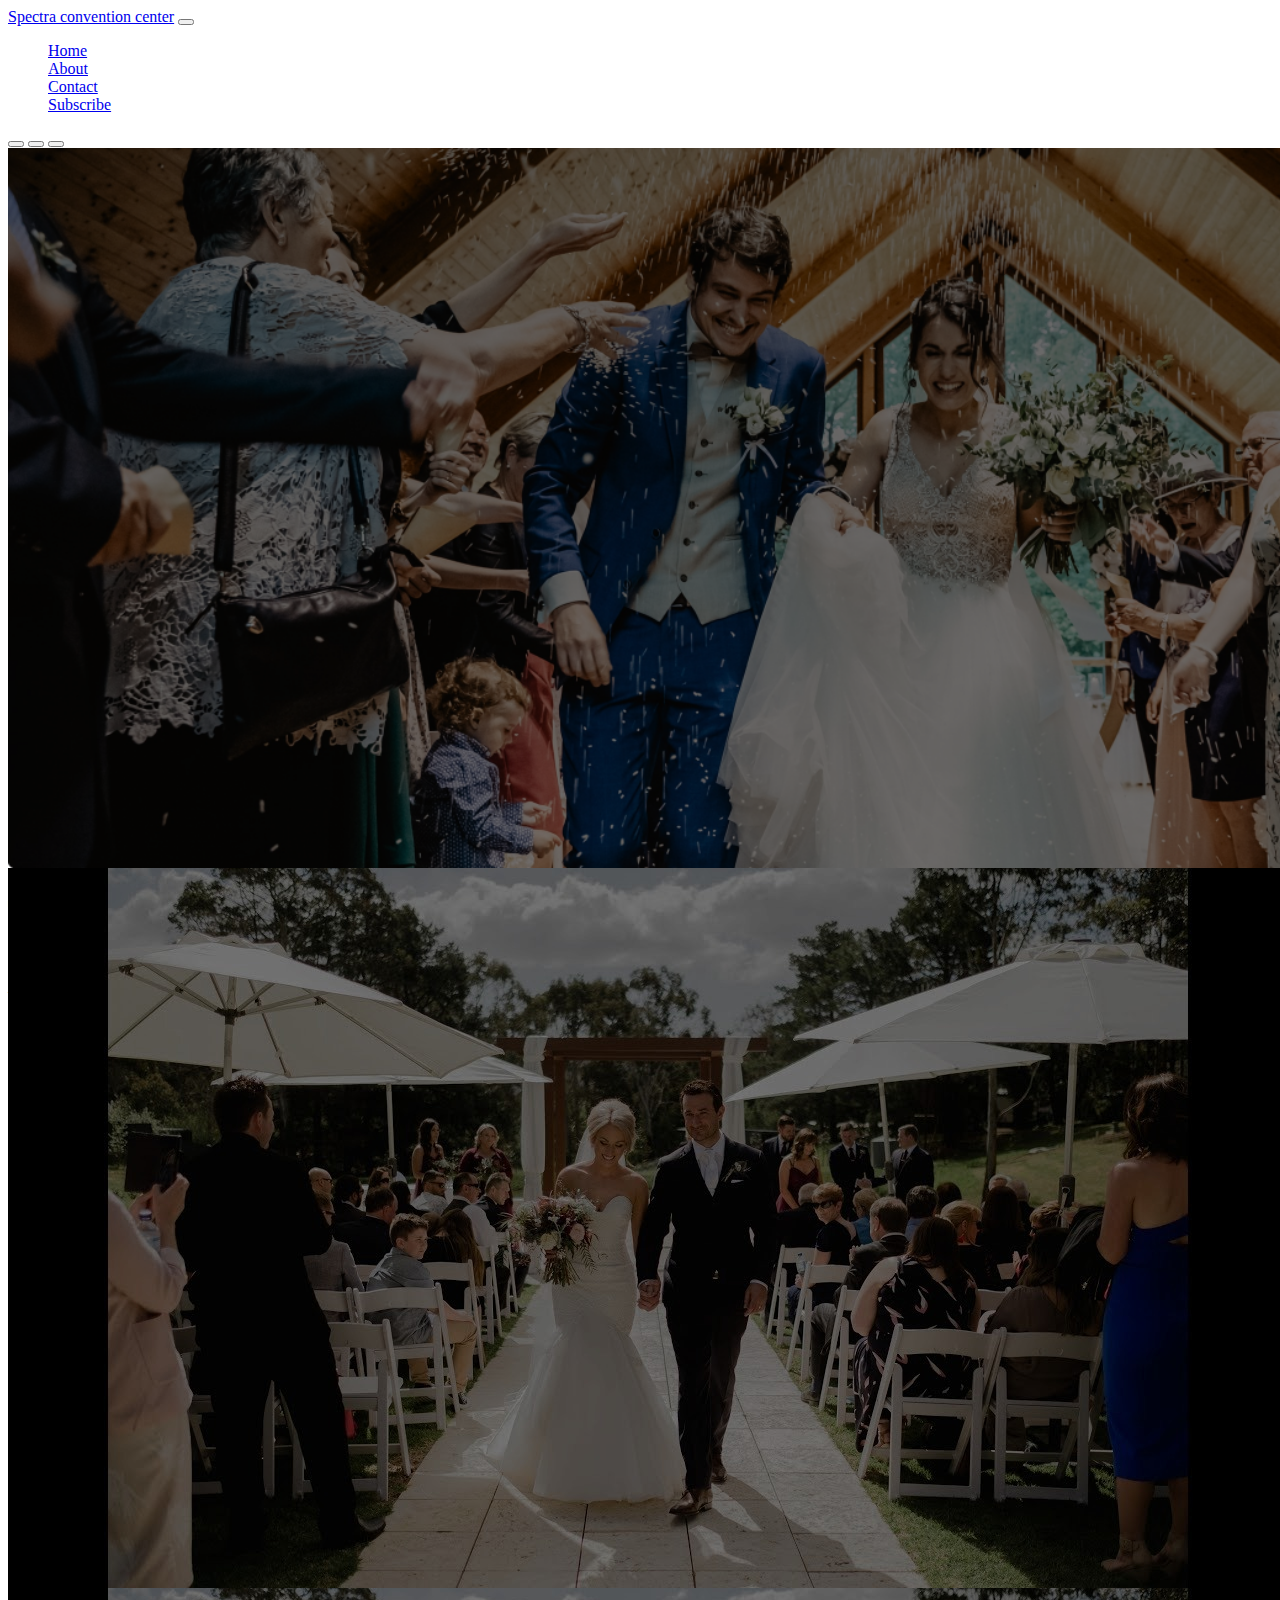
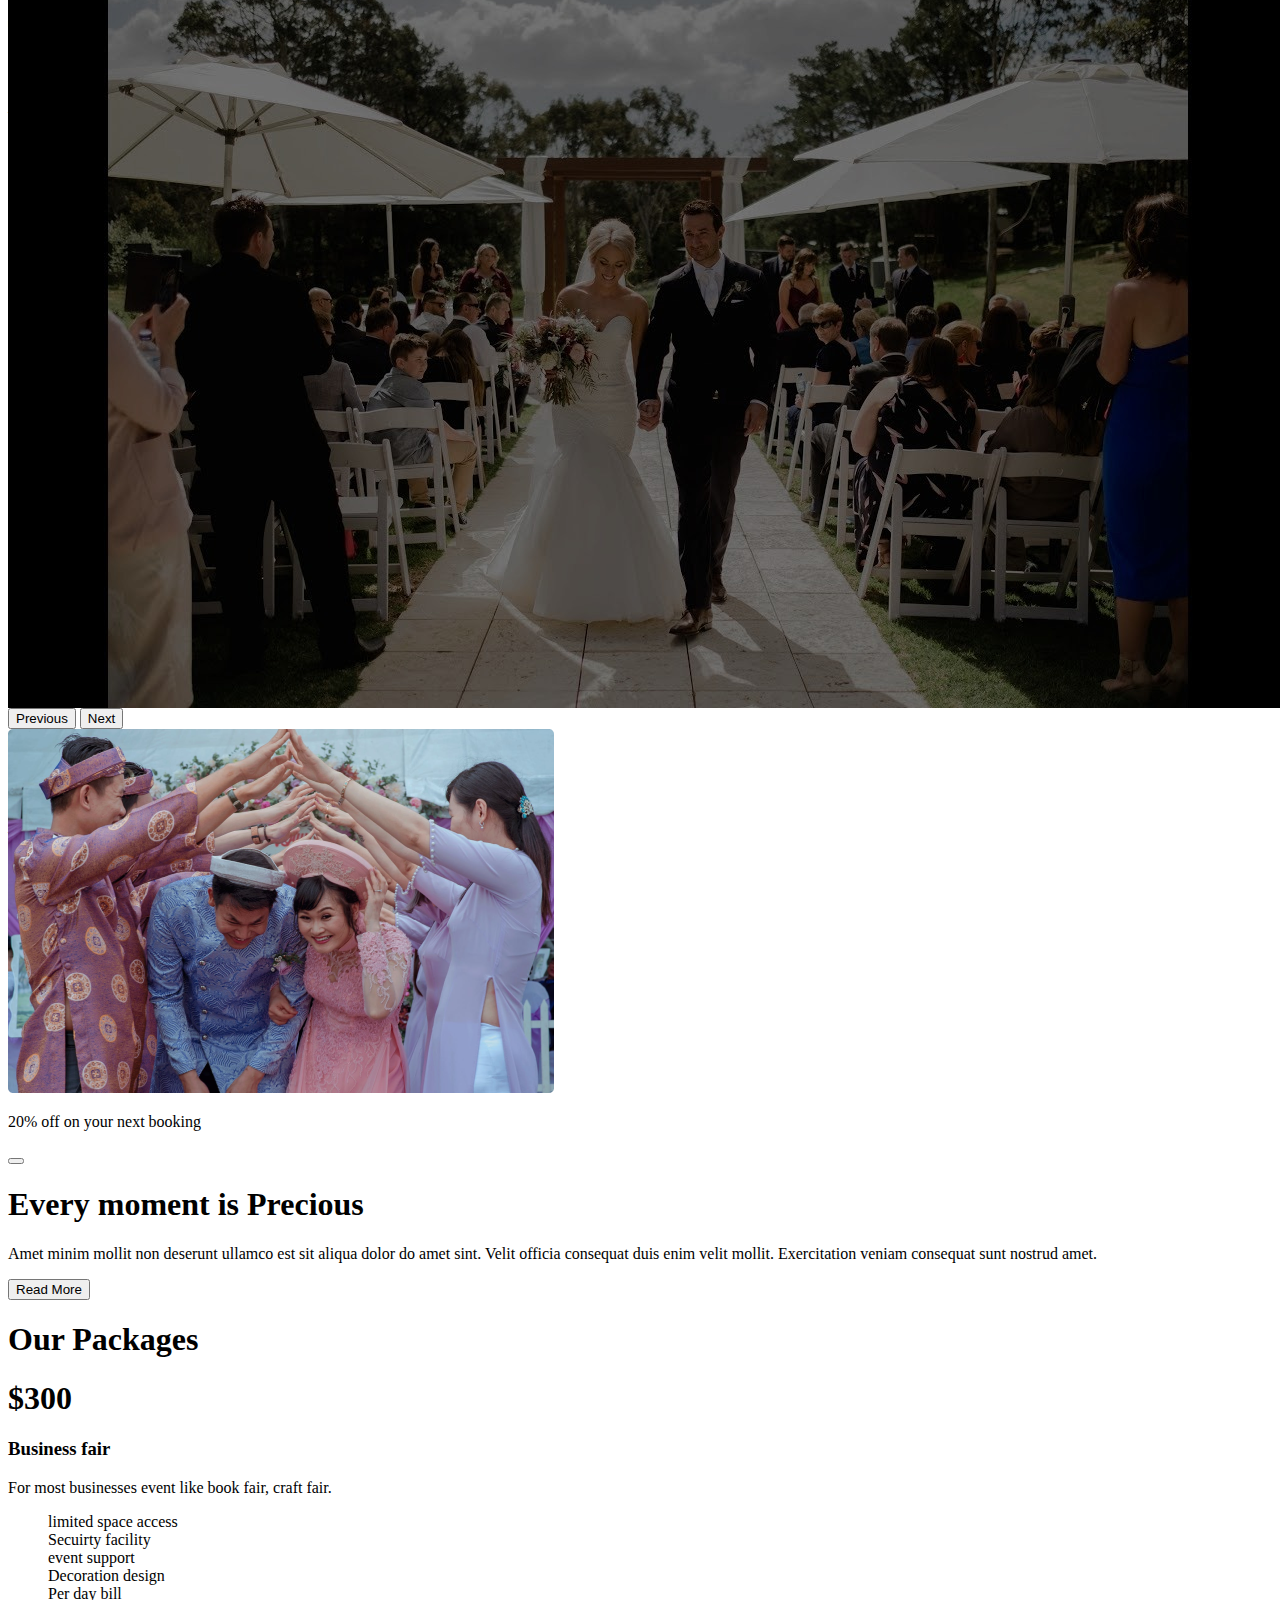
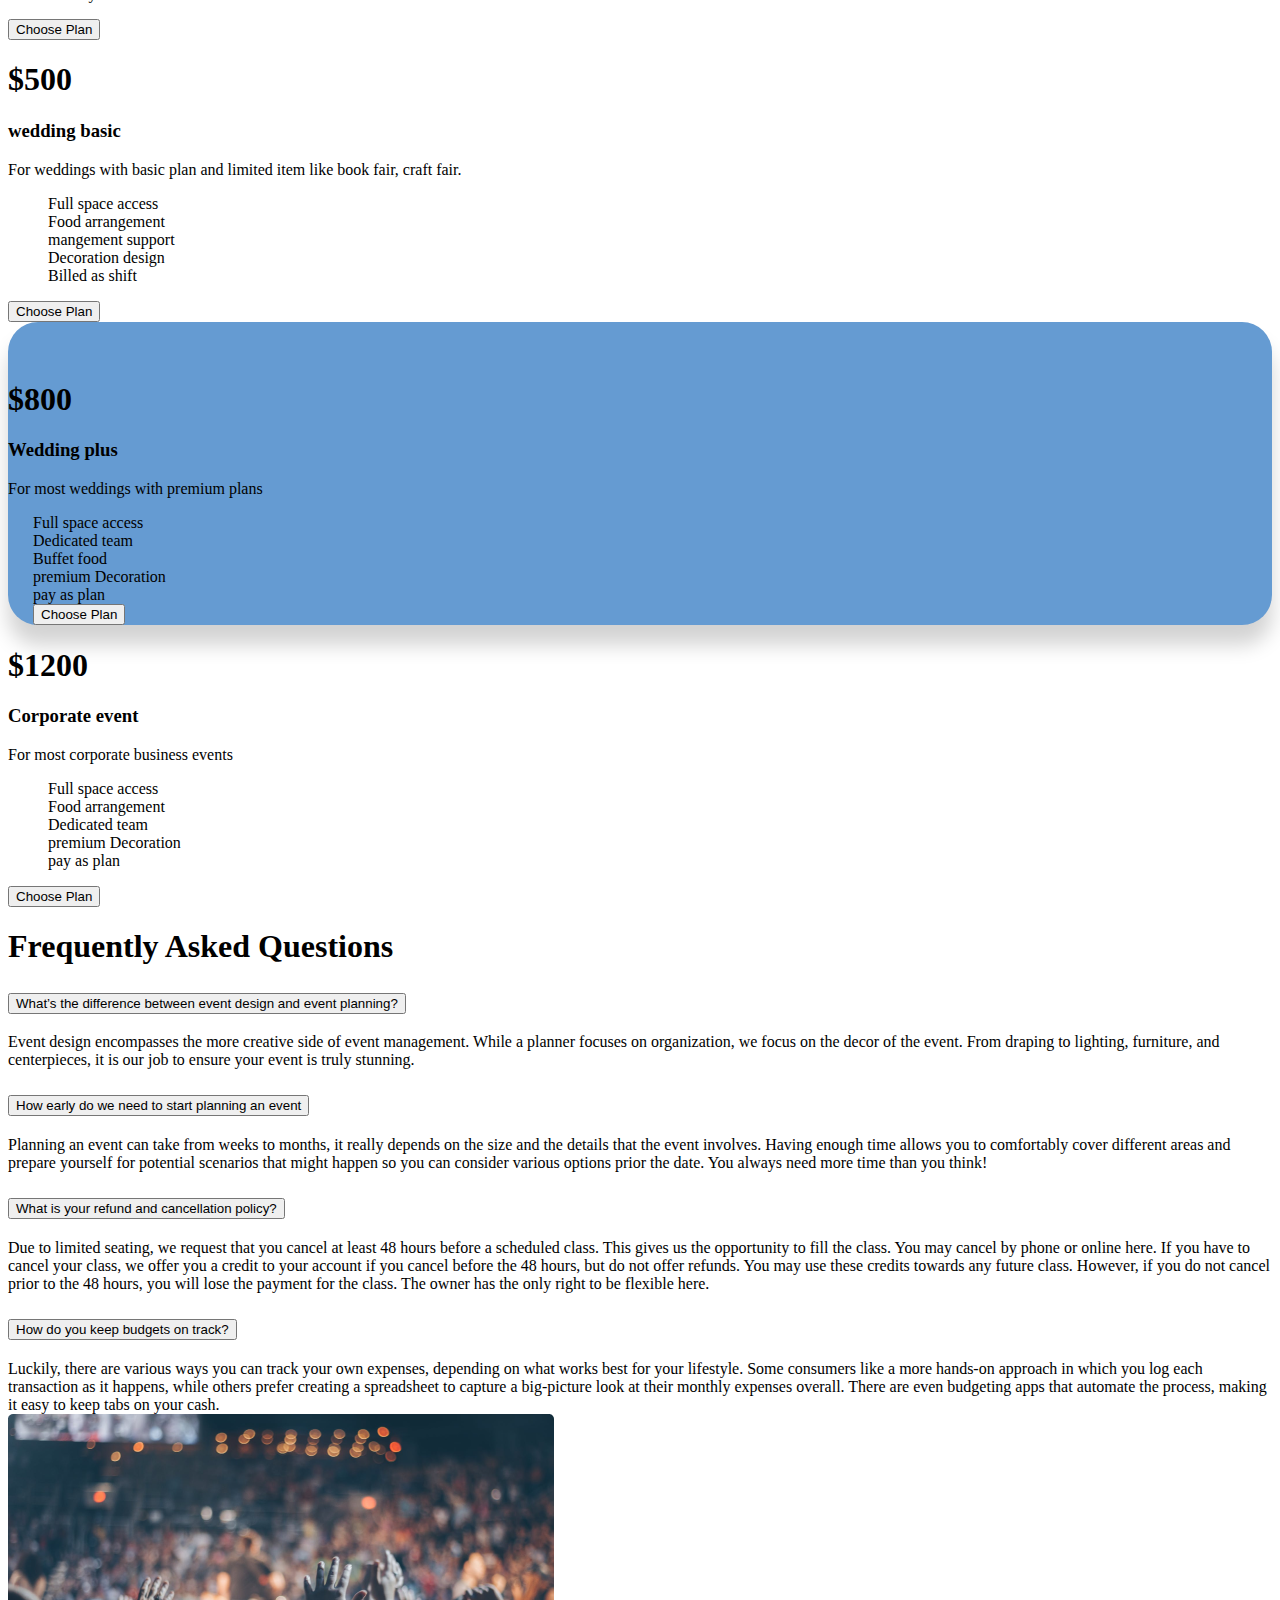
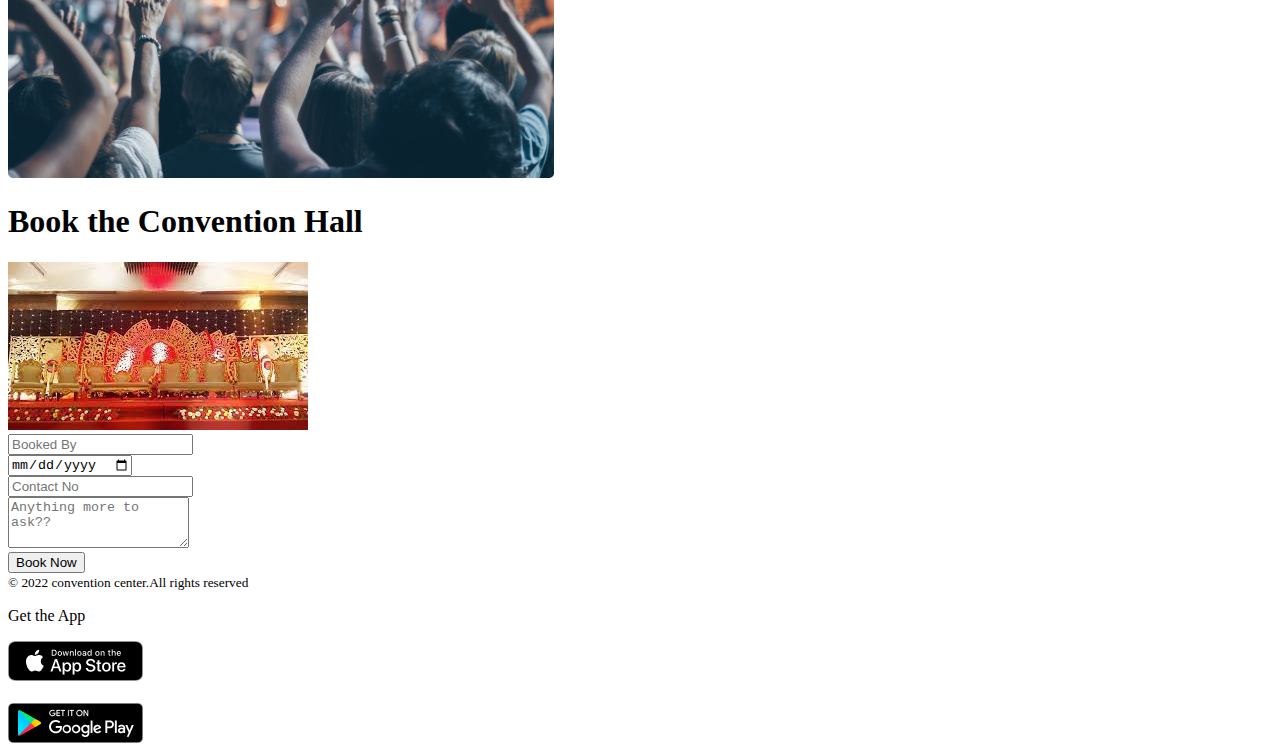
==== commit af989dbb: "added all files" ====
--- a/index.html
+++ b/index.html
@@ -14,16 +14,16 @@
     <!-- font awsome cdn  -->
     <link rel="stylesheet" href="https://cdnjs.cloudflare.com/ajax/libs/font-awesome/6.0.0-beta3/css/all.min.css" integrity="sha512-Fo3rlrZj/k7ujTnHg4CGR2D7kSs0v4LLanw2qksYuRlEzO+tcaEPQogQ0KaoGN26/zrn20ImR1DfuLWnOo7aBA==" crossorigin="anonymous" referrerpolicy="no-referrer" />
 
-    <title>convention center</title>
+    <title>Spectra convention center</title>
   </head>
   <body>
       <!-- header part  -->
     <header>
         <!-- navbar section  -->
 <section>
-    <nav class="navbar navbar-expand-lg navbar-light bg-primary pt-4 pb-4">
+    <nav class="navbar navbar-expand-lg navbar-light bg-dark pt-4 pb-4 ">
         <div class="container">
-          <a class="navbar-brand text-white fw-bold" href="#">convention center</a>
+          <a class="navbar-brand text-white fw-bold" href="#">Spectra convention center</a>
           <button class="navbar-toggler" type="button" data-bs-toggle="collapse" data-bs-target="#navbarSupportedContent" aria-controls="navbarSupportedContent" aria-expanded="false" aria-label="Toggle navigation">
             <span class="navbar-toggler-icon"></span>
           </button>
@@ -51,55 +51,86 @@
 </section>
 
 <!-- banner section  -->
-<section>
-    <div id="carouselExampleCaptions" class="carousel slide" data-bs-ride="carousel">
-        <div class="carousel-indicators">
-          <button type="button" data-bs-target="#carouselExampleCaptions" data-bs-slide-to="0" class="active" aria-current="true" aria-label="Slide 1"></button>
-          <button type="button" data-bs-target="#carouselExampleCaptions" data-bs-slide-to="1" aria-label="Slide 2"></button>
-          <button type="button" data-bs-target="#carouselExampleCaptions" data-bs-slide-to="2" aria-label="Slide 3"></button>
-        </div>
-        <div class="carousel-inner">
-          <div class="carousel-item active">
-            <img src="images/banner.png" class="d-block w-100" alt="...">
-            <div class="carousel-caption  d-md-block">
-              <h1>The perfect venue for your
-
-                next event</h1>
-              <p>We are here to make your marriage entertainful.</p>
-              <button class="btn btn-primary text-white mb-3">Read More</button>
+      <section class="carousel">
+        <div id="carouselExampleCaptions" class="carousel slide" data-bs-ride="carousel">
+            <div class="carousel-indicators">
+              <button type="button" data-bs-target="#carouselExampleCaptions" data-bs-slide-to="0" class="active" aria-current="true" aria-label="Slide 1"></button>
+              <button type="button" data-bs-target="#carouselExampleCaptions" data-bs-slide-to="1" aria-label="Slide 2"></button>
+              <button type="button" data-bs-target="#carouselExampleCaptions" data-bs-slide-to="2" aria-label="Slide 3"></button>
             </div>
-          </div>
-          <div class="carousel-item">
-            <img src="images/banner1.jpg" class="d-block w-100" alt="...">
-            <div class="carousel-caption  d-md-block">
-                <h1>The perfect venue for your
+            <div class="carousel-inner">
+              <div class="carousel-item active">
+                <img src="images/banner.png" class="d-block w-100" alt="...">
+                
+                    <div class="carousel-caption  d-md-block">
+                      <div class="row justify-content-center">
+                        <div class="col-md-8">
+                          <h1 class="pt-5 carousel-title-1">The perfect venue for your
+                            next<br> event</h1>
+                          <p>We are here to make your marriage entertainful.</p>
+                          <button class="btn btn-primary text-white mb-3">Read More</button>
+                        
+                      </div> 
+                      </div>
+                          
+                </div>
+
+                </row>
+                
+              </div>
+              <div class="carousel-item">
+                <img src="images/banner-1.jpg" class="d-block w-100" alt="...">
+                
+                    <div class="carousel-caption  d-md-block">
+                      <div class="row justify-content-center">
+                        <div class="col-md-8">
+                          <h1 class="pt-5 carousel-title-1">The perfect venue for your
+                            next<br> event</h1>
+                          <p>We are here to make your marriage entertainful.</p>
+                          <button class="btn btn-primary text-white mb-3">Read More</button>
+                        
+                      </div> 
+                      </div>
+                          
+                </div>
+
+                </row>
+                
+              </div>
+              <div class="carousel-item">
+                <img src="images/banner-2.jpg" class="d-block w-100" alt="...">
+                
+                    <div class="carousel-caption  d-md-block">
+                      <div class="row justify-content-center">
+                        <div class="col-md-8">
+                          <h1 class="pt-5 carousel-title-1">The perfect venue for your
+                            next<br> event</h1>
+                          <p>We are here to make your marriage entertainful.</p>
+                          <button class="btn btn-primary text-white mb-3">Read More</button>
+                        
+                      </div> 
+                      </div>
+                          
+                </div>
+
+                </row>
+                
+              </div>
+            </div>
+            <button class="carousel-control-prev" type="button" data-bs-target="#carouselExampleCaptions" data-bs-slide="prev">
+              <span class="carousel-control-prev-icon" aria-hidden="true"></span>
+              <span class="visually-hidden">Previous</span>
+            </button>
+            <button class="carousel-control-next" type="button" data-bs-target="#carouselExampleCaptions" data-bs-slide="next">
+              <span class="carousel-control-next-icon" aria-hidden="true"></span>
+              <span class="visually-hidden">Next</span>
+            </button>
+          </div>
+    </section>
+    
+    
   
-                  next event</h1>
-                <p>We are here to make your marriage entertainful.</p>
-                <button class="btn btn-primary text-white mb-3">Read More</button>
-              </div>
-          </div>
-          <div class="carousel-item">
-            <img src="images/banner2.jpg" class="d-block w-100" alt="...">
-            <div class="carousel-caption  d-md-block">
-                <h1>The perfect venue for your
-  
-                  next event</h1>
-                <p>We are here to make your marriage entertainful.</p>
-                <button class="btn btn-primary text-white mb-3">Read More</button>
-              </div>
-          </div>
-        </div>
-        <button class="carousel-control-prev" type="button" data-bs-target="#carouselExampleCaptions" data-bs-slide="prev">
-          <span class="carousel-control-prev-icon" aria-hidden="true"></span>
-          <span class="visually-hidden">Previous</span>
-        </button>
-        <button class="carousel-control-next" type="button" data-bs-target="#carouselExampleCaptions" data-bs-slide="next">
-          <span class="carousel-control-next-icon" aria-hidden="true"></span>
-          <span class="visually-hidden">Next</span>
-        </button>
-      </div>
-</section>
+
     </header>
 
 <main>
@@ -108,11 +139,30 @@
     <div class="container">
         <div class="row">
           <div class="col-12 col-sm-12 col-md-6 col-lg-6">
-            <img src="images/wedding.png" class="img-fluid">
+            <img src="images/wedding.png" class="img-fluid mb-3">
           </div>
           <div class="col-12 col-sm-12 col-md-6 col-lg-6">
-          <h1 class="mt-5">Every moment is Precious </h1>
-          <p>Amet minim mollit non deserunt ullamco est sit aliqua dolor
+             <!-- toast part  -->
+    <div
+    class="toast show mx-auto mb-5"
+    role="alert"
+    aria-live="assertive"
+    aria-atomic="true"
+    >
+    <div class="toast-header">
+      
+      <p class="me-auto fw-bold text-dark mt-2">20% off on your next booking</p>
+      <button
+        type="button"
+        class="btn-close"
+        data-bs-dismiss="toast"
+        aria-label="Close"
+      ></button>
+    </div>
+    </div>
+<!-- end toast part  -->
+          <h1 class="mt-5 fw-bold fs-1">Every moment is Precious </h1>
+          <p class=" fs-5">Amet minim mollit non deserunt ullamco est sit aliqua dolor
             do amet sint. Velit officia consequat duis enim velit mollit.
             Exercitation veniam consequat sunt nostrud amet.</p>
             <button class="btn btn-primary text-white mb-3">Read More</button>
@@ -153,13 +203,13 @@
           <p class="card-text text-secondary mx-4">For most businesses event 
             like book fair, craft fair.</p>
             <ul>
-              <li class="mb-1"><i class="fas fa-check bg-light text-primary rounded-circle me-1"></i> Full space access
-              </li>
-              <li class="mb-1"><i class="fas fa-check bg-light text-primary rounded-circle me-1"></i> Food arrangement</li>
-              <li class="mb-1"><i class="fas fa-check bg-light text-primary rounded-circle me-1"></i> mangement support
+              <li class="mb-1"><i class="fas fa-check bg-light text-primary rounded-circle me-1"></i> limited space access
+              </li>
+              <li class="mb-1"><i class="fas fa-check bg-light text-primary rounded-circle me-1"></i> Secuirty facility</li>
+              <li class="mb-1"><i class="fas fa-check bg-light text-primary rounded-circle me-1"></i> event support
               </li>
               <li class="mb-1"><i class="fas fa-check bg-light text-primary rounded-circle me-1"></i> Decoration design<li>
-              <li><i class="fas fa-check bg-light text-primary rounded-circle me-1"></i> Billed as shift</li>
+              <li><i class="fas fa-check bg-light text-primary rounded-circle me-1"></i> Per day bill</li>
              
                
              </ul>
@@ -169,11 +219,10 @@
     </div>
     <div class="col">
       <div class="card h-100 pt-3 pb-2 border border-white">
-        <h1 class="fw-bold mx-5 mt-5">$300</h1>
+        <h1 class="fw-bold mx-5 mt-5">$500</h1>
         <div class="card-body">
-          <h3 class="fw-bold card-title mx-4">Business fair</h3>
-          <p class="card-text text-secondary mx-4">For most businesses event 
-            like book fair, craft fair.</p>
+          <h3 class="fw-bold card-title mx-3">wedding basic</h3>
+          <p class="card-text text-secondary mx-4">For weddings with basic plan and limited item like book fair, craft fair.</p>
             <ul>
               <li class="mb-1"><i class="fas fa-check bg-light text-primary rounded-circle me-1"></i> Full space access
               </li>
@@ -195,18 +244,21 @@
         <span class="position-absolute top-0 start-100 translate-middle badge rounded-pill bg-danger badge-style">
           Hot
         </span>
-        <h1 class="fw-bold mx-5 text-white">$300</h1>
+        <h1 class="fw-bold mx-5 text-white">$800</h1>
         <div class="card-body">
-          <h3 class="fw-bold card-title mx-4 text-white">Business fair</h3>
-          <p class="card-text text-secondary mx-4 text-light">For most businesses event 
-            like book fair, craft fair.</p>
+          <h3 class="fw-bold card-title text-white mx-3">Wedding plus</h3>
+          <p class="card-text text-secondary mx-4 text-light">For most weddings with premium plans</p>
             <ul class="special-class">
               <li class="mb-2 text-light"><i class="fas fa-check bg-primary p-1 text-white rounded-circle me-1"></i> Full space access
               </li>
-              <li class="mb-2 text-light"><i class="fas fa-check bg-primary p-1 text-white rounded-circle me-1"></i> Food arrangement</li>
-              <li class="mb-2 text-light"><i class="fas fa-check bg-primary p-1 text-white rounded-circle me-1"></i> Food arrangement</li>
-              <li class="mb-2 text-light"><i class="fas fa-check bg-primary p-1 text-white rounded-circle me-1"></i> Food arrangement</li>
-              <li class="mb-2 text-light"><i class="fas fa-check bg-primary p-1 text-white rounded-circle me-1"></i> Food arrangement</li>
+              <li class="mb-2 text-light"><i class="fas fa-check bg-primary p-1 text-white rounded-circle me-1"></i> Dedicated team
+              </li>
+              <li class="mb-2 text-light"><i class="fas fa-check bg-primary p-1 text-white rounded-circle me-1"></i> Buffet food
+              </li>
+              <li class="mb-2 text-light"><i class="fas fa-check bg-primary p-1 text-white rounded-circle me-1"></i> premium Decoration
+              </li>
+              <li class="mb-2 text-light"><i class="fas fa-check bg-primary p-1 text-white rounded-circle me-1"></i> pay as plan
+              </li>
               <button class="btn bg-white text-primary fw-bold rounded-pill  px-5 pe-5  mt-4"> Choose Plan</button> 
              </ul>
              
@@ -216,126 +268,83 @@
     </div>
     <div class="col">
       <div class="card h-100 pt-3 pb-2 border border-white">
-        <h1 class="fw-bold mx-5 mt-5">$300</h1>
+        <h1 class="fw-bold mx-5 mt-5">$1200
+        </h1>
         <div class="card-body">
-          <h3 class="fw-bold card-title mx-4">Business fair</h3>
-          <p class="card-text text-secondary mx-4">For most businesses event 
-            like book fair, craft fair.</p>
+          <h3 class="fw-bold card-title">Corporate event</h3>
+          <p class="card-text text-secondary mx-4">For most corporate business events</p>
             <ul>
               <li class="mb-1"><i class="fas fa-check bg-light text-primary rounded-circle me-1"></i> Full space access
               </li>
               <li class="mb-1"><i class="fas fa-check bg-light text-primary rounded-circle me-1"></i> Food arrangement</li>
-              <li class="mb-1"><i class="fas fa-check bg-light text-primary rounded-circle me-1"></i> mangement support
-              </li>
-              <li class="mb-1"><i class="fas fa-check bg-light text-primary rounded-circle me-1"></i> Decoration design<li>
-              <li><i class="fas fa-check bg-light text-primary rounded-circle me-1"></i> Billed as shift</li>
-             
-               
+              <li class="mb-1"><i class="fas fa-check bg-light text-primary rounded-circle me-1"></i> Dedicated team
+
+              </li>
+              <li class="mb-1"><i class="fas fa-check bg-light text-primary rounded-circle me-1"></i> premium Decoration
+                <li>
+              <li><i class="fas fa-check bg-light text-primary rounded-circle me-1"></i> pay as plan              </</li> 
              </ul>
         </div>
         <button class="btn btn-light text-primary fw-bold rounded-pill mx-3 me-3"> Choose Plan</button>
       </div>
-    </div>
-    <!-- <div class="col">
-      <div class="card h-100 pt-3  shadow-lg p-3  card-border">
-        <h1 class="fw-bold mx-5">$300</h1>
-        <div class="card-body">
-          <h3 class="fw-bold card-title mx-4">Business fair</h3>
-          <p class="card-text text-secondary mx-4">For most businesses event 
-            like book fair, craft fair.</p>
-            <ul>
-             <li><i class="fas fa-check bg-light text-primary rounded-circle me-1"></i> limited space access</li>
-             <li><i class="fas fa-check bg-light text-primary rounded-circle me-1"></i> Secuirty facility</li>
-             <li><i class="fas fa-check bg-light text-primary rounded-circle me-1"></i> event support</li>
-             <li><i class="fas fa-check bg-light text-primary rounded-circle me-1"></i> Decoration design<li>
-             <li><i class="fas fa-check bg-light text-primary rounded-circle me-1"></i> Per day bill</li> 
-            </ul>
-            <button class="btn btn-light text-primary fw-bold rounded-pill px-5 pe-5"> Choose Plan</button>
-        </div>
-       
-      </div>
-    </div> -->
-     
-   
-   
-    
-    
-    
-    
+    </div>  
   </div> 
 </section>
 
 <!-- frequently asked qustion part  -->
 <section class="mt-5">
     <h1 class="fw-bold text-center mt-5 mb-5">Frequently Asked Questions </h1>
-    <!-- toast part  -->
-    <div
-    class="toast show mx-auto"
-    role="alert"
-    aria-live="assertive"
-    aria-atomic="true"
-    >
-    <div class="toast-header">
-      
-      <p class="me-auto fw-bold text-dark mt-2">20% off on your next booking</p>
-      <button
-        type="button"
-        class="btn-close"
-        data-bs-dismiss="toast"
-        aria-label="Close"
-      ></button>
-    </div>
-    </div>
-<!-- end toast part  -->
+   
     <div class="container">
         <div class="row">
           <div class="col-12 col-sm-12 col-md-6 col-lg-6">
-            <div class="accordion" id="accordionExample">
-                <div class="accordion-item">
+            <div class="accordion mt-3" id="accordionExample">
+                <div class="accordion-item ">
                   <h2 class="accordion-header" id="headingOne">
-                    <button class="accordion-button" type="button" data-bs-toggle="collapse" data-bs-target="#collapseOne" aria-expanded="true" aria-controls="collapseOne">
-                      Accordion Item #1
+                    <button class="accordion-button fw-bold text-dark" type="button" data-bs-toggle="collapse" data-bs-target="#collapseOne" aria-expanded="true" aria-controls="collapseOne">
+                      What’s the difference between event design and
+                      event planning? 
                     </button>
                   </h2>
                   <div id="collapseOne" class="accordion-collapse collapse show" aria-labelledby="headingOne" data-bs-parent="#accordionExample">
                     <div class="accordion-body">
-                      <strong>This is the first item's accordion body.</strong> It is shown by default, until the collapse plugin adds the appropriate classes that we use to style each element. These classes control the overall appearance, as well as the showing and hiding via CSS transitions. You can modify any of this with custom CSS or overriding our default variables. It's also worth noting that just about any HTML can go within the <code>.accordion-body</code>, though the transition does limit overflow.
+                      Event design encompasses the more creative side of event management. While a planner focuses on organization, we focus on the decor of the event. From draping to lighting, furniture, and centerpieces, it is our job to ensure your event is truly stunning.
                     </div>
                   </div>
                 </div>
                 <div class="accordion-item">
                   <h2 class="accordion-header" id="headingTwo">
-                    <button class="accordion-button collapsed" type="button" data-bs-toggle="collapse" data-bs-target="#collapseTwo" aria-expanded="false" aria-controls="collapseTwo">
-                      Accordion Item #2
+                    <button class="accordion-button collapsed fw-bold text-dark" type="button" data-bs-toggle="collapse" data-bs-target="#collapseTwo" aria-expanded="false" aria-controls="collapseTwo">
+                      How early do we need to start planning an event
                     </button>
                   </h2>
                   <div id="collapseTwo" class="accordion-collapse collapse" aria-labelledby="headingTwo" data-bs-parent="#accordionExample">
                     <div class="accordion-body">
-                      <strong>This is the second item's accordion body.</strong> It is hidden by default, until the collapse plugin adds the appropriate classes that we use to style each element. These classes control the overall appearance, as well as the showing and hiding via CSS transitions. You can modify any of this with custom CSS or overriding our default variables. It's also worth noting that just about any HTML can go within the <code>.accordion-body</code>, though the transition does limit overflow.
+                      Planning an event can take from weeks to months, it really depends on the size and the details that the event involves. Having enough time allows you to comfortably cover different areas and prepare yourself for potential scenarios that might happen so you can consider various options prior the date. You always need more time than you think!
                     </div>
                   </div>
                 </div>
                 <div class="accordion-item">
                   <h2 class="accordion-header" id="headingThree">
-                    <button class="accordion-button collapsed" type="button" data-bs-toggle="collapse" data-bs-target="#collapseThree" aria-expanded="false" aria-controls="collapseThree">
-                      Accordion Item #3
+                    <button class="accordion-button collapsed fw-bold text-dark" type="button" data-bs-toggle="collapse" data-bs-target="#collapseThree" aria-expanded="false" aria-controls="collapseThree">
+                  What is your refund and cancellation policy?
                     </button>
                   </h2>
                   <div id="collapseThree" class="accordion-collapse collapse" aria-labelledby="headingThree" data-bs-parent="#accordionExample">
                     <div class="accordion-body">
-                      <strong>This is the third item's accordion body.</strong> It is hidden by default, until the collapse plugin adds the appropriate classes that we use to style each element. These classes control the overall appearance, as well as the showing and hiding via CSS transitions. You can modify any of this with custom CSS or overriding our default variables. It's also worth noting that just about any HTML can go within the <code>.accordion-body</code>, though the transition does limit overflow.
+                      Due to limited seating, we request that you cancel at least 48 hours before a scheduled class. This gives us the opportunity to fill the class. You may cancel by phone or online here. If you have to cancel your class, we offer you a credit to your account if you cancel before the 48 hours, but do not offer refunds. You may use these credits towards any future class. However, if you do not cancel prior to the 48 hours, you will lose the payment for the class. The owner has the only right to be flexible here.
                     </div>
                   </div>
                 </div>
                 <div class="accordion-item">
-                  <h2 class="accordion-header" id="headingThree">
-                    <button class="accordion-button collapsed" type="button" data-bs-toggle="collapse" data-bs-target="#collapseThree" aria-expanded="false" aria-controls="collapseThree">
-                      Accordion Item #3
+                  <h2 class="accordion-header" id="headingFour">
+                    <button class="accordion-button collapsed fw-bold text-dark" type="button" data-bs-toggle="collapse" data-bs-target="#collapseFour" aria-expanded="false" aria-controls="collapseFour">
+                      How do you keep budgets on track?
                     </button>
                   </h2>
-                  <div id="collapseThree" class="accordion-collapse collapse" aria-labelledby="headingThree" data-bs-parent="#accordionExample">
+                  <div id="collapseFour" class="accordion-collapse collapse" aria-labelledby="headingFour" data-bs-parent="#accordionExample">
                     <div class="accordion-body">
-                      <strong>This is the third item's accordion body.</strong> It is hidden by default, until the collapse plugin adds the appropriate classes that we use to style each element. These classes control the overall appearance, as well as the showing and hiding via CSS transitions. You can modify any of this with custom CSS or overriding our default variables. It's also worth noting that just about any HTML can go within the <code>.accordion-body</code>, though the transition does limit overflow.
+                      Luckily, there are various ways you can track your own expenses, depending on what works best for your lifestyle. Some consumers like a more hands-on approach in which you log each transaction as it happens, while others prefer creating a spreadsheet to capture a big-picture look at their monthly expenses overall. There are even budgeting apps that automate the process, making it easy to keep tabs on your cash.
                     </div>
                   </div>
                 </div>
@@ -348,9 +357,57 @@
         </div>
       </div>
 </section>
+<!-- book convention center  -->
+<div class="container">
+  <h1 class="fw-bold text-center mt-5 mb-5">Book the Convention Hall</h1>
+  <div class="row">
+    <div class="col-12 col-sm-12 col-md-6 col-lg-6">
+      <img src="images/booking-center.jpg" class="img-fluid w-100 mb-5">
+    </div>
+    <div class="col-12 col-sm-12 col-md-6 col-lg-6">
+      <div class="mb-3">
+        <input type="email" class="form-control" id="exampleFormControlInput1" placeholder="Booked By">
+      </div>
+      <div class="mb-3">
+        <input type="date" class="form-control" id="exampleFormControlInput1" placeholder="Booking Date">
+      </div>
+      <div class="mb-3">
+        <input type="email" class="form-control" id="exampleFormControlInput1" placeholder="Contact No">
+      </div>
+      <div class="mb-3">
+        <textarea class="form-control" placeholder="Anything more to ask??" id="exampleFormControlTextarea1" rows="3"></textarea>
+      </div>
+      <button class="btn btn-primary text-white px-5 pe-5 pt-2 pb-2 booking-button">Book Now</button>
+      
+    </div>
+    
+  </div>
+</div>
 </main>
-<footer>
-
+<!-- footer section  -->
+<footer class="bg-dark text-light pt-5 pb-5 mt-5">
+  <div class="container">
+    <div class="row">
+      <div class="col-12 col-sm-12 col-md-12 col-lg-12">
+        <div class="container-fluid">
+          <div class="row">
+            <div class="col-12 col-sm-12 col-md-10 col-lg-10 mt-5 mb-2">
+              <small class="text-light">&copy 2022 convention center.All rights reserved</small>
+            </div>
+           
+            <div class="col-12 col-sm-12 col-md-2 col-lg-2">
+              <p>Get the App</p>
+
+             <a href="https://www.apple.com/iphone-13-pro/" target="_blank"><img src="images/App Store Badge.png"></a>
+              <br>
+              <br>
+              <a href="https://play.google.com/store/apps/details?id=com.meridian.prod" target="_blank"><img src="images/Google Play Badge.png"></a>
+            </div>
+          </div>
+        </div>
+      </div>
+    </div>
+  </div>
 </footer>
 
 <script
--- a/style.css
+++ b/style.css
@@ -22,4 +22,16 @@
 .badge-style{
     margin-left: -50px;
     padding: 8px;
-}+}
+.carousel-item{
+    height: 80vh;
+}
+.carousel-item img{
+    height: 100%;
+    object-fit: cover;
+}
+.carousel-title-3, .carousel-title-2{
+    margin-left: 30px;
+    font-weight: bold;
+    
+}
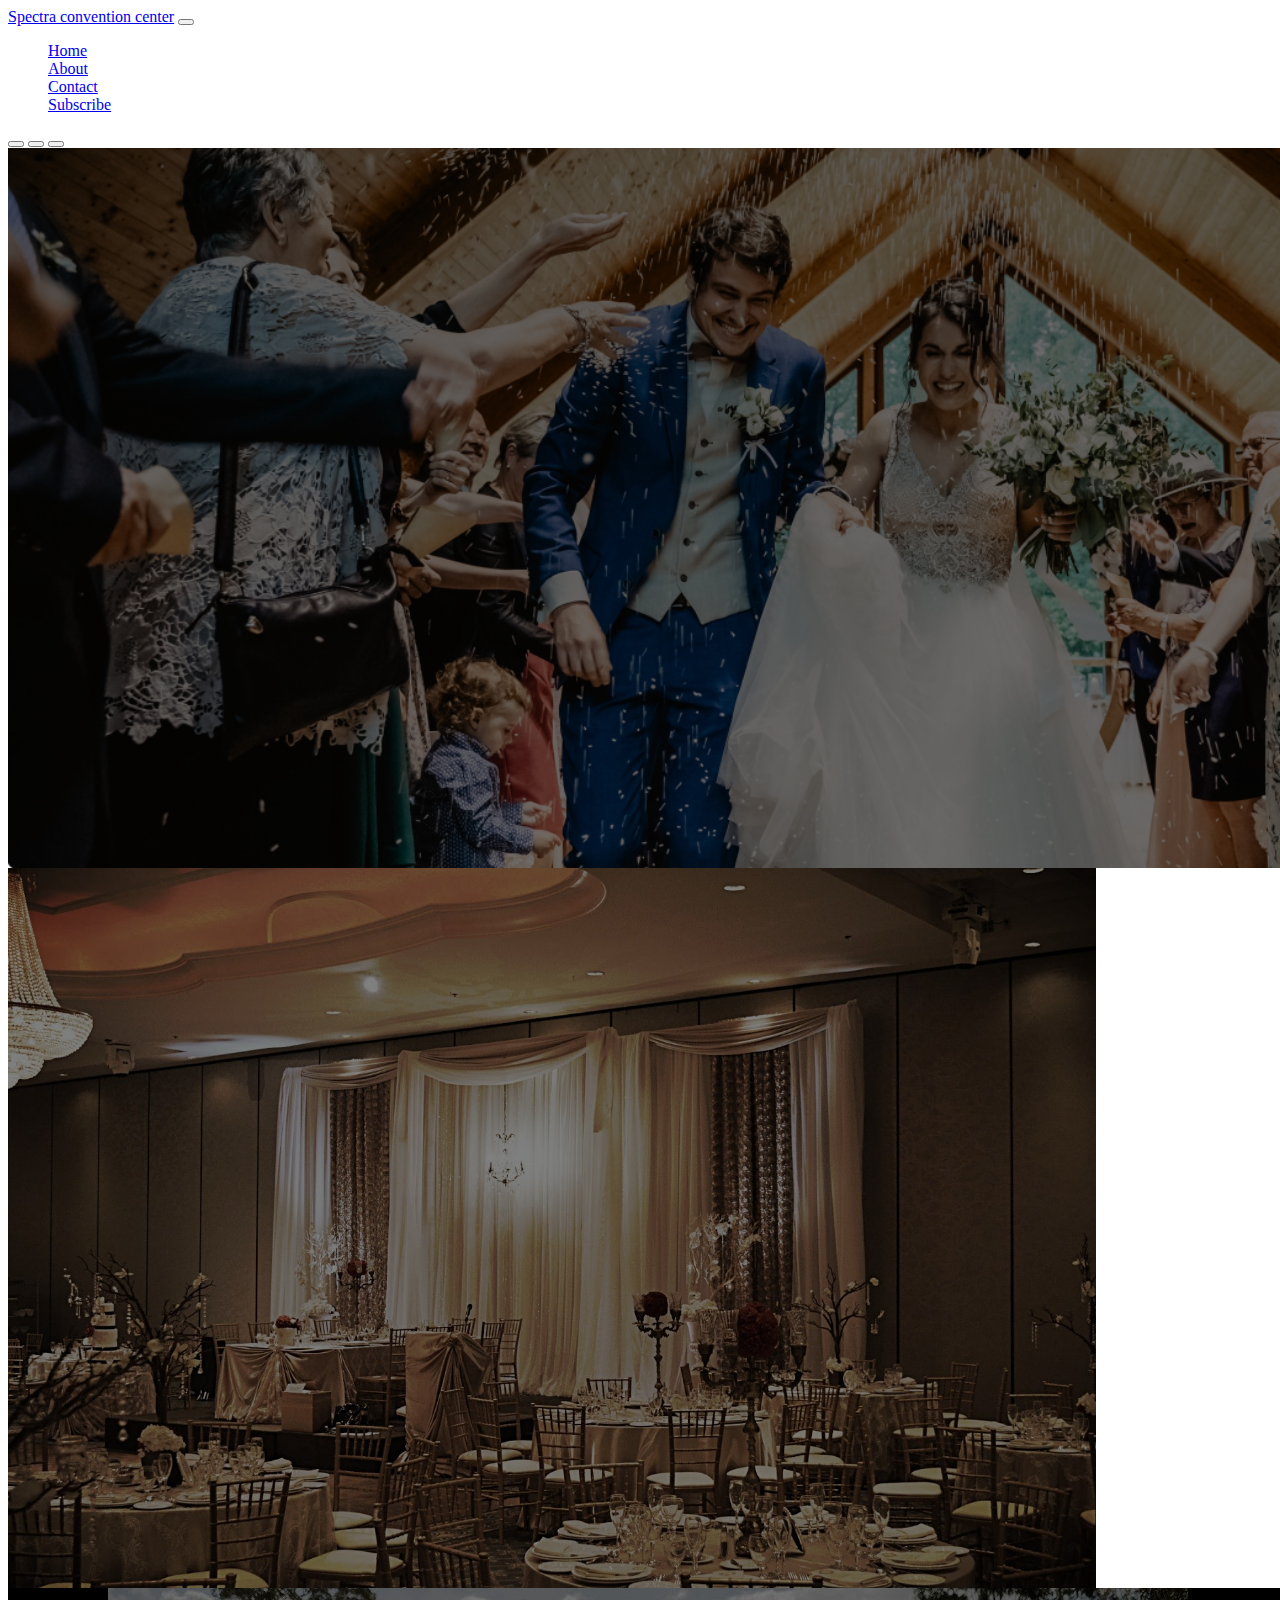
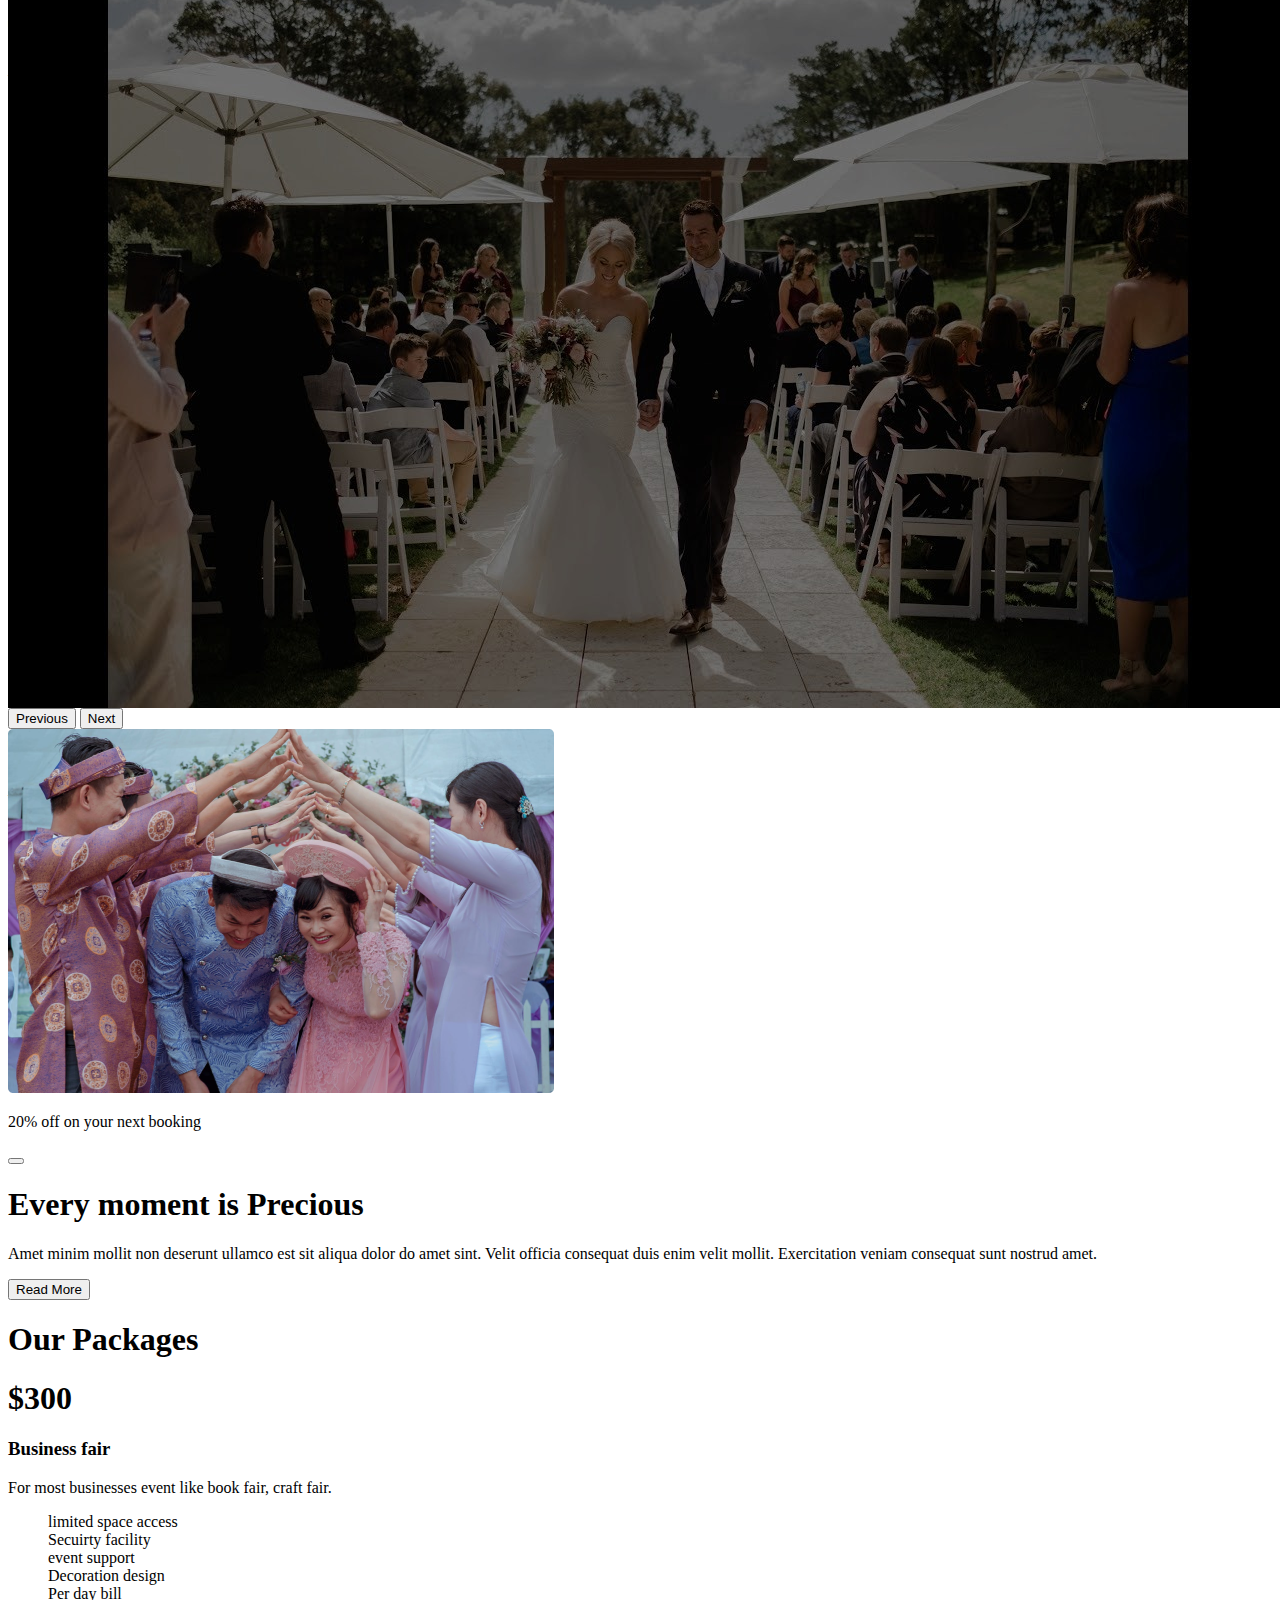
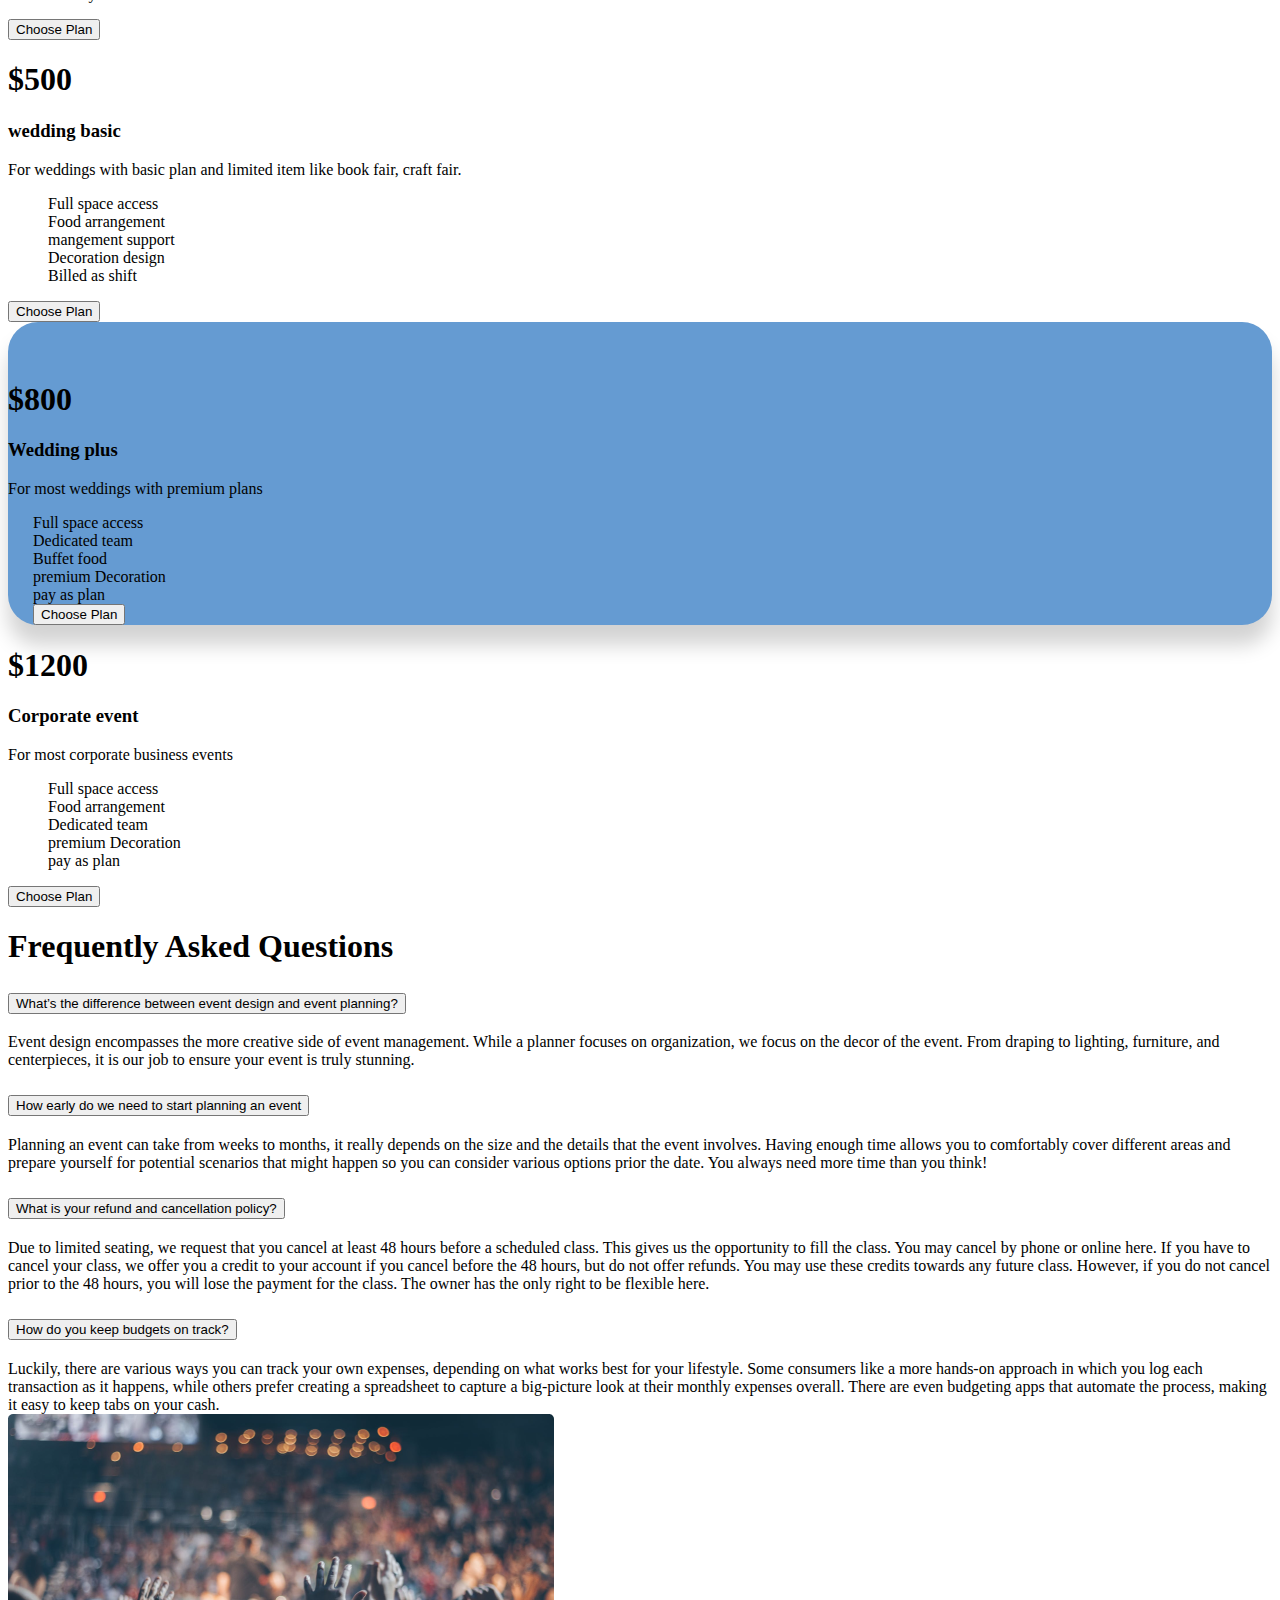
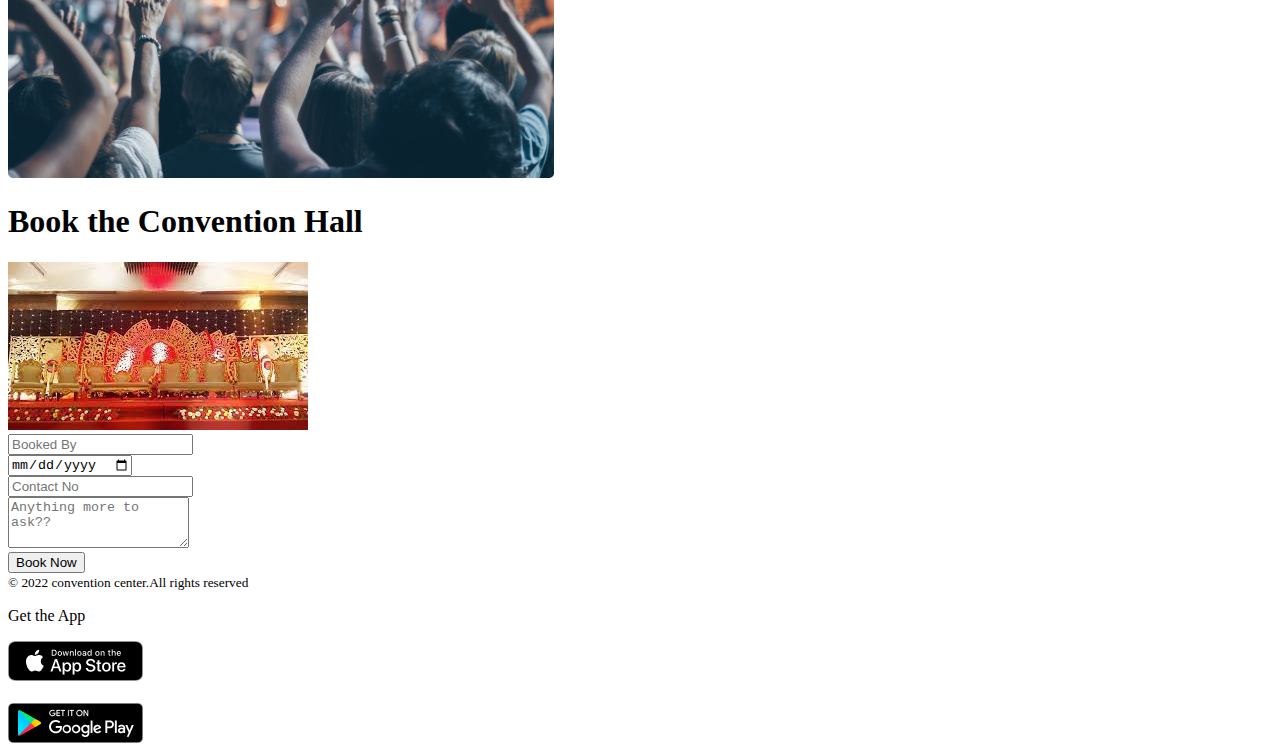
==== commit 1f902c9f: "all added" ====
--- a/index.html
+++ b/index.html
@@ -22,127 +22,103 @@
         <!-- navbar section  -->
 <section>
     <nav class="navbar navbar-expand-lg navbar-light bg-dark pt-4 pb-4 ">
-        <div class="container">
+      <div class="container">
           <a class="navbar-brand text-white fw-bold" href="#">Spectra convention center</a>
           <button class="navbar-toggler" type="button" data-bs-toggle="collapse" data-bs-target="#navbarSupportedContent" aria-controls="navbarSupportedContent" aria-expanded="false" aria-label="Toggle navigation">
             <span class="navbar-toggler-icon"></span>
           </button>
           <div class="collapse navbar-collapse" id="navbarSupportedContent">
-            <ul class="navbar-nav mx-auto mb-2 mb-lg-0">
-              <li class="nav-item">
-                <a class="nav-link mx-3 text-white" aria-current="page" href="#">Home</a>
-              </li>
-              <li class="nav-item">
-                <a class="nav-link mx-3 text-white" href="#">About</a>
-              </li> 
-              <li class="nav-item">
-                <a class="nav-link mx-3 text-white" href="#">Contact</a>
-              </li> 
-              <li class="nav-item">
-                <a class="nav-link mx-3 text-white" href="#">Subscribe</a>
-              </li> 
-
-              
-              
-            </ul>
-          </div>
-        </div>
-      </nav>
+          <ul class="navbar-nav mx-auto mb-2 mb-lg-0">
+          <li class="nav-item">
+          <a class="nav-link mx-3 text-white" aria-current="page" href="#">Home</a>
+          </li>
+          <li class="nav-item">
+          <a class="nav-link mx-3 text-white" href="#">About</a>
+          </li> 
+          <li class="nav-item">
+          <a class="nav-link mx-3 text-white" href="#">Contact</a>
+          </li> 
+          <li class="nav-item">
+          <a class="nav-link mx-3 text-white" href="#">Subscribe</a>
+          </li>   
+          </ul>
+          </div>
+      </div>
+    </nav>
 </section>
 
 <!-- banner section  -->
-      <section class="carousel">
-        <div id="carouselExampleCaptions" class="carousel slide" data-bs-ride="carousel">
-            <div class="carousel-indicators">
-              <button type="button" data-bs-target="#carouselExampleCaptions" data-bs-slide-to="0" class="active" aria-current="true" aria-label="Slide 1"></button>
-              <button type="button" data-bs-target="#carouselExampleCaptions" data-bs-slide-to="1" aria-label="Slide 2"></button>
-              <button type="button" data-bs-target="#carouselExampleCaptions" data-bs-slide-to="2" aria-label="Slide 3"></button>
-            </div>
-            <div class="carousel-inner">
-              <div class="carousel-item active">
-                <img src="images/banner.png" class="d-block w-100" alt="...">
-                
-                    <div class="carousel-caption  d-md-block">
-                      <div class="row justify-content-center">
-                        <div class="col-md-8">
-                          <h1 class="pt-5 carousel-title-1">The perfect venue for your
-                            next<br> event</h1>
-                          <p>We are here to make your marriage entertainful.</p>
-                          <button class="btn btn-primary text-white mb-3">Read More</button>
-                        
-                      </div> 
-                      </div>
-                          
-                </div>
-
-                </row>
-                
-              </div>
-              <div class="carousel-item">
-                <img src="images/banner-1.jpg" class="d-block w-100" alt="...">
-                
-                    <div class="carousel-caption  d-md-block">
-                      <div class="row justify-content-center">
-                        <div class="col-md-8">
-                          <h1 class="pt-5 carousel-title-1">The perfect venue for your
-                            next<br> event</h1>
-                          <p>We are here to make your marriage entertainful.</p>
-                          <button class="btn btn-primary text-white mb-3">Read More</button>
-                        
-                      </div> 
-                      </div>
-                          
-                </div>
-
-                </row>
-                
-              </div>
-              <div class="carousel-item">
-                <img src="images/banner-2.jpg" class="d-block w-100" alt="...">
-                
-                    <div class="carousel-caption  d-md-block">
-                      <div class="row justify-content-center">
-                        <div class="col-md-8">
-                          <h1 class="pt-5 carousel-title-1">The perfect venue for your
-                            next<br> event</h1>
-                          <p>We are here to make your marriage entertainful.</p>
-                          <button class="btn btn-primary text-white mb-3">Read More</button>
-                        
-                      </div> 
-                      </div>
-                          
-                </div>
-
-                </row>
-                
-              </div>
-            </div>
-            <button class="carousel-control-prev" type="button" data-bs-target="#carouselExampleCaptions" data-bs-slide="prev">
-              <span class="carousel-control-prev-icon" aria-hidden="true"></span>
-              <span class="visually-hidden">Previous</span>
-            </button>
-            <button class="carousel-control-next" type="button" data-bs-target="#carouselExampleCaptions" data-bs-slide="next">
-              <span class="carousel-control-next-icon" aria-hidden="true"></span>
-              <span class="visually-hidden">Next</span>
-            </button>
-          </div>
-    </section>
-    
-    
-  
-
-    </header>
+<section class="carousel">
+      <div id="carouselExampleCaptions" class="carousel slide" data-bs-ride="carousel">
+      <div class="carousel-indicators">
+          <button type="button" data-bs-target="#carouselExampleCaptions" data-bs-slide-to="0" class="active" aria-current="true" aria-label="Slide 1"></button>
+          <button type="button" data-bs-target="#carouselExampleCaptions" data-bs-slide-to="1" aria-label="Slide 2"></button>
+          <button type="button" data-bs-target="#carouselExampleCaptions" data-bs-slide-to="2" aria-label="Slide 3"></button>
+        </div>
+        <div class="carousel-inner">
+          <div class="carousel-item active">
+          <img src="images/banner.png" class="d-block w-100" alt="...">
+          <div class="carousel-caption  d-md-block">
+          <div class="row justify-content-center">
+          <div class="col-md-8">
+          <h1 class="pt-5 carousel-title-1">The perfect venue for your next event</h1>
+          <p>We are here to make your marriage entertainful.</p>
+          <button class="btn btn-primary text-white mb-3">Read More</button>              
+          </div> 
+          </div>
+          </div>
+        </row>
+        </div>
+        <div class="carousel-item">
+          <img src="images/banner-1.jpg" class="d-block w-100" alt="...">
+          <div class="carousel-caption  d-md-block">
+          <div class="row justify-content-center">
+          <div class="col-md-8">
+          <h1 class="pt-5 carousel-title-1">The perfect venue for your next event</h1>
+          <p>We are here to make your marriage entertainful.</p>
+          <button class="btn btn-primary text-white mb-3">Read More</button>
+          </div> 
+          </div>
+          </div>
+        </row>
+        </div>
+        <div class="carousel-item">
+          <img src="images/banner-2.jpg" class="d-block w-100" alt="...">
+          <div class="carousel-caption  d-md-block">
+          <div class="row justify-content-center">
+          <div class="col-md-8">
+          <h1 class="pt-5 carousel-title-1">The perfect venue for your next event</h1>
+          <p>We are here to make your marriage entertainful.</p>
+          <button class="btn btn-primary text-white mb-3">Read More</button>
+          </div> 
+          </div>
+          </div>
+        </row>
+        </div>
+        </div>
+          <button class="carousel-control-prev" type="button" data-bs-target="#carouselExampleCaptions" data-bs-slide="prev">
+          <span class="carousel-control-prev-icon" aria-hidden="true"></span>
+          <span class="visually-hidden">Previous</span>
+          </button>
+          <button class="carousel-control-next" type="button" data-bs-target="#carouselExampleCaptions" data-bs-slide="next">
+          <span class="carousel-control-next-icon" aria-hidden="true"></span>
+          <span class="visually-hidden">Next</span>
+          </button>
+          </div>
+</section>
+</header>
+<!-- header part end  -->
 
 <main>
 <!-- every moment part  -->
 <section class="mt-5">
     <div class="container">
-        <div class="row">
+          <div class="row">
           <div class="col-12 col-sm-12 col-md-6 col-lg-6">
-            <img src="images/wedding.png" class="img-fluid mb-3">
-          </div>
-          <div class="col-12 col-sm-12 col-md-6 col-lg-6">
-             <!-- toast part  -->
+          <img src="images/wedding.png" class="img-fluid mb-3">
+          </div>
+        <div class="col-12 col-sm-12 col-md-6 col-lg-6">
+        <!-- toast part  -->
     <div
     class="toast show mx-auto mb-5"
     role="alert"
@@ -150,25 +126,25 @@
     aria-atomic="true"
     >
     <div class="toast-header">
-      
-      <p class="me-auto fw-bold text-dark mt-2">20% off on your next booking</p>
-      <button
-        type="button"
-        class="btn-close"
-        data-bs-dismiss="toast"
-        aria-label="Close"
-      ></button>
+          <p class="me-auto fw-bold text-dark mt-2">20% off on your next booking</p>
+          <button
+          type="button"
+          class="btn-close"
+          data-bs-dismiss="toast"
+          aria-label="Close"
+         >
+        </button>
     </div>
     </div>
 <!-- end toast part  -->
           <h1 class="mt-5 fw-bold fs-1">Every moment is Precious </h1>
           <p class=" fs-5">Amet minim mollit non deserunt ullamco est sit aliqua dolor
-            do amet sint. Velit officia consequat duis enim velit mollit.
-            Exercitation veniam consequat sunt nostrud amet.</p>
-            <button class="btn btn-primary text-white mb-3">Read More</button>
-          </div>
-        </div>
-      </div>
+          do amet sint. Velit officia consequat duis enim velit mollit.
+          Exercitation veniam consequat sunt nostrud amet.</p>
+          <button class="btn btn-primary text-white mb-3">Read More</button>
+        </div>
+      </div>
+    </div>
 </section>
 
 <!-- our package section  -->
@@ -197,22 +173,20 @@
     </div> -->
     <div class="col">
       <div class="card h-100 pt-3 pb-2 border border-white">
-        <h1 class="fw-bold mx-5 mt-5">$300</h1>
-        <div class="card-body">
+         <h1 class="fw-bold mx-5 mt-5">$300</h1>
+         <div class="card-body">
           <h3 class="fw-bold card-title mx-4">Business fair</h3>
           <p class="card-text text-secondary mx-4">For most businesses event 
-            like book fair, craft fair.</p>
-            <ul>
-              <li class="mb-1"><i class="fas fa-check bg-light text-primary rounded-circle me-1"></i> limited space access
-              </li>
-              <li class="mb-1"><i class="fas fa-check bg-light text-primary rounded-circle me-1"></i> Secuirty facility</li>
-              <li class="mb-1"><i class="fas fa-check bg-light text-primary rounded-circle me-1"></i> event support
-              </li>
-              <li class="mb-1"><i class="fas fa-check bg-light text-primary rounded-circle me-1"></i> Decoration design<li>
-              <li><i class="fas fa-check bg-light text-primary rounded-circle me-1"></i> Per day bill</li>
-             
-               
-             </ul>
+          like book fair, craft fair.</p>
+        <ul>
+         <li class="mb-1"><i class="fas fa-check bg-light text-primary rounded-circle me-1"></i> limited space access
+          </li>
+          <li class="mb-1"><i class="fas fa-check bg-light text-primary rounded-circle me-1"></i> Secuirty facility</li>
+          <li class="mb-1"><i class="fas fa-check bg-light text-primary rounded-circle me-1"></i> event support
+          </li>
+          <li class="mb-1"><i class="fas fa-check bg-light text-primary rounded-circle me-1"></i> Decoration design<li>
+          <li><i class="fas fa-check bg-light text-primary rounded-circle me-1"></i> Per day bill</li>  
+          </ul>
         </div>
         <button class="btn btn-light text-primary fw-bold rounded-pill mx-3 me-3"> Choose Plan</button>
       </div>
@@ -221,19 +195,17 @@
       <div class="card h-100 pt-3 pb-2 border border-white">
         <h1 class="fw-bold mx-5 mt-5">$500</h1>
         <div class="card-body">
-          <h3 class="fw-bold card-title mx-3">wedding basic</h3>
-          <p class="card-text text-secondary mx-4">For weddings with basic plan and limited item like book fair, craft fair.</p>
-            <ul>
-              <li class="mb-1"><i class="fas fa-check bg-light text-primary rounded-circle me-1"></i> Full space access
-              </li>
-              <li class="mb-1"><i class="fas fa-check bg-light text-primary rounded-circle me-1"></i> Food arrangement</li>
-              <li class="mb-1"><i class="fas fa-check bg-light text-primary rounded-circle me-1"></i> mangement support
-              </li>
-              <li class="mb-1"><i class="fas fa-check bg-light text-primary rounded-circle me-1"></i> Decoration design<li>
-              <li><i class="fas fa-check bg-light text-primary rounded-circle me-1"></i> Billed as shift</li>
-             
-               
-             </ul>
+        <h3 class="fw-bold card-title mx-3">wedding basic</h3>
+        <p class="card-text text-secondary mx-4">For weddings with basic plan and limited item like book fair, craft fair.</p>
+          <ul>
+          <li class="mb-1"><i class="fas fa-check bg-light text-primary rounded-circle me-1"></i> Full space access
+          </li>
+          <li class="mb-1"><i class="fas fa-check bg-light text-primary rounded-circle me-1"></i> Food arrangement</li>
+          <li class="mb-1"><i class="fas fa-check bg-light text-primary rounded-circle me-1"></i> mangement support
+          </li>
+          <li class="mb-1"><i class="fas fa-check bg-light text-primary rounded-circle me-1"></i> Decoration design<li>
+          <li><i class="fas fa-check bg-light text-primary rounded-circle me-1"></i> Billed as shift</li>  
+          </ul>
         </div>
         <button class="btn btn-light text-primary fw-bold rounded-pill mx-3 me-3"> Choose Plan</button>
       </div>
@@ -248,22 +220,20 @@
         <div class="card-body">
           <h3 class="fw-bold card-title text-white mx-3">Wedding plus</h3>
           <p class="card-text text-secondary mx-4 text-light">For most weddings with premium plans</p>
-            <ul class="special-class">
-              <li class="mb-2 text-light"><i class="fas fa-check bg-primary p-1 text-white rounded-circle me-1"></i> Full space access
-              </li>
-              <li class="mb-2 text-light"><i class="fas fa-check bg-primary p-1 text-white rounded-circle me-1"></i> Dedicated team
-              </li>
-              <li class="mb-2 text-light"><i class="fas fa-check bg-primary p-1 text-white rounded-circle me-1"></i> Buffet food
-              </li>
-              <li class="mb-2 text-light"><i class="fas fa-check bg-primary p-1 text-white rounded-circle me-1"></i> premium Decoration
-              </li>
-              <li class="mb-2 text-light"><i class="fas fa-check bg-primary p-1 text-white rounded-circle me-1"></i> pay as plan
-              </li>
-              <button class="btn bg-white text-primary fw-bold rounded-pill  px-5 pe-5  mt-4"> Choose Plan</button> 
-             </ul>
-             
-        </div>
-        
+          <ul class="special-card">
+          <li class="mb-2 text-light"><i class="fas fa-check bg-primary p-1 text-white rounded-circle me-1"></i> Full space access
+          </li>
+          <li class="mb-2 text-light"><i class="fas fa-check bg-primary p-1 text-white rounded-circle me-1"></i> Dedicated team
+          </li>
+          <li class="mb-2 text-light"><i class="fas fa-check bg-primary p-1 text-white rounded-circle me-1"></i> Buffet food
+          </li>
+          <li class="mb-2 text-light"><i class="fas fa-check bg-primary p-1 text-white rounded-circle me-1"></i> premium Decoration
+          </li>
+          <li class="mb-2 text-light"><i class="fas fa-check bg-primary p-1 text-white rounded-circle me-1"></i> pay as plan
+          </li>
+          <button class="btn bg-white text-primary fw-bold rounded-pill  px-5 pe-5  mt-4"> Choose Plan</button> 
+          </ul>    
+        </div>
       </div>
     </div>
     <div class="col">
@@ -273,17 +243,16 @@
         <div class="card-body">
           <h3 class="fw-bold card-title">Corporate event</h3>
           <p class="card-text text-secondary mx-4">For most corporate business events</p>
-            <ul>
-              <li class="mb-1"><i class="fas fa-check bg-light text-primary rounded-circle me-1"></i> Full space access
-              </li>
-              <li class="mb-1"><i class="fas fa-check bg-light text-primary rounded-circle me-1"></i> Food arrangement</li>
-              <li class="mb-1"><i class="fas fa-check bg-light text-primary rounded-circle me-1"></i> Dedicated team
-
-              </li>
-              <li class="mb-1"><i class="fas fa-check bg-light text-primary rounded-circle me-1"></i> premium Decoration
-                <li>
-              <li><i class="fas fa-check bg-light text-primary rounded-circle me-1"></i> pay as plan              </</li> 
-             </ul>
+          <ul>
+          <li class="mb-1"><i class="fas fa-check bg-light text-primary rounded-circle me-1"></i> Full space access
+          </li>
+          <li class="mb-1"><i class="fas fa-check bg-light text-primary rounded-circle me-1"></i> Food arrangement</li>
+          <li class="mb-1"><i class="fas fa-check bg-light text-primary rounded-circle me-1"></i> Dedicated team
+          </li>
+          <li class="mb-1"><i class="fas fa-check bg-light text-primary rounded-circle me-1"></i> premium Decoration
+          <li>
+          <li><i class="fas fa-check bg-light text-primary rounded-circle me-1"></i> pay as plan              </</li> 
+          </ul>
         </div>
         <button class="btn btn-light text-primary fw-bold rounded-pill mx-3 me-3"> Choose Plan</button>
       </div>
@@ -298,87 +267,85 @@
     <div class="container">
         <div class="row">
           <div class="col-12 col-sm-12 col-md-6 col-lg-6">
-            <div class="accordion mt-3" id="accordionExample">
-                <div class="accordion-item ">
-                  <h2 class="accordion-header" id="headingOne">
-                    <button class="accordion-button fw-bold text-dark" type="button" data-bs-toggle="collapse" data-bs-target="#collapseOne" aria-expanded="true" aria-controls="collapseOne">
-                      What’s the difference between event design and
-                      event planning? 
-                    </button>
-                  </h2>
-                  <div id="collapseOne" class="accordion-collapse collapse show" aria-labelledby="headingOne" data-bs-parent="#accordionExample">
-                    <div class="accordion-body">
-                      Event design encompasses the more creative side of event management. While a planner focuses on organization, we focus on the decor of the event. From draping to lighting, furniture, and centerpieces, it is our job to ensure your event is truly stunning.
-                    </div>
-                  </div>
-                </div>
-                <div class="accordion-item">
-                  <h2 class="accordion-header" id="headingTwo">
-                    <button class="accordion-button collapsed fw-bold text-dark" type="button" data-bs-toggle="collapse" data-bs-target="#collapseTwo" aria-expanded="false" aria-controls="collapseTwo">
-                      How early do we need to start planning an event
-                    </button>
-                  </h2>
-                  <div id="collapseTwo" class="accordion-collapse collapse" aria-labelledby="headingTwo" data-bs-parent="#accordionExample">
-                    <div class="accordion-body">
-                      Planning an event can take from weeks to months, it really depends on the size and the details that the event involves. Having enough time allows you to comfortably cover different areas and prepare yourself for potential scenarios that might happen so you can consider various options prior the date. You always need more time than you think!
-                    </div>
-                  </div>
-                </div>
-                <div class="accordion-item">
-                  <h2 class="accordion-header" id="headingThree">
-                    <button class="accordion-button collapsed fw-bold text-dark" type="button" data-bs-toggle="collapse" data-bs-target="#collapseThree" aria-expanded="false" aria-controls="collapseThree">
-                  What is your refund and cancellation policy?
-                    </button>
-                  </h2>
-                  <div id="collapseThree" class="accordion-collapse collapse" aria-labelledby="headingThree" data-bs-parent="#accordionExample">
-                    <div class="accordion-body">
-                      Due to limited seating, we request that you cancel at least 48 hours before a scheduled class. This gives us the opportunity to fill the class. You may cancel by phone or online here. If you have to cancel your class, we offer you a credit to your account if you cancel before the 48 hours, but do not offer refunds. You may use these credits towards any future class. However, if you do not cancel prior to the 48 hours, you will lose the payment for the class. The owner has the only right to be flexible here.
-                    </div>
-                  </div>
-                </div>
-                <div class="accordion-item">
-                  <h2 class="accordion-header" id="headingFour">
-                    <button class="accordion-button collapsed fw-bold text-dark" type="button" data-bs-toggle="collapse" data-bs-target="#collapseFour" aria-expanded="false" aria-controls="collapseFour">
-                      How do you keep budgets on track?
-                    </button>
-                  </h2>
-                  <div id="collapseFour" class="accordion-collapse collapse" aria-labelledby="headingFour" data-bs-parent="#accordionExample">
-                    <div class="accordion-body">
-                      Luckily, there are various ways you can track your own expenses, depending on what works best for your lifestyle. Some consumers like a more hands-on approach in which you log each transaction as it happens, while others prefer creating a spreadsheet to capture a big-picture look at their monthly expenses overall. There are even budgeting apps that automate the process, making it easy to keep tabs on your cash.
-                    </div>
-                  </div>
-                </div>
-              </div>
-          </div>
+          <div class="accordion mt-3" id="accordionExample">
+          <div class="accordion-item ">
+          <h2 class="accordion-header" id="headingOne">
+          <button class="accordion-button fw-bold text-dark" type="button" data-bs-toggle="collapse" data-bs-target="#collapseOne" aria-expanded="true" aria-controls="collapseOne">
+          What’s the difference between event design and
+          event planning? 
+          </button>
+          </h2>
+          <div id="collapseOne" class="accordion-collapse collapse show" aria-labelledby="headingOne" data-bs-parent="#accordionExample">
+          <div class="accordion-body">
+          Event design encompasses the more creative side of event management. While a planner focuses on organization, we focus on the decor of the event. From draping to lighting, furniture, and centerpieces, it is our job to ensure your event is truly stunning.
+          </div>
+          </div>
+          </div>
+        <div class="accordion-item">
+          <h2 class="accordion-header" id="headingTwo">
+          <button class="accordion-button collapsed fw-bold text-dark" type="button" data-bs-toggle="collapse" data-bs-target="#collapseTwo" aria-expanded="false"aria-controls="collapseTwo">
+          How early do we need to start planning an event
+          </button>
+          </h2>
+          <div id="collapseTwo" class="accordion-collapse collapse" aria-labelledby="headingTwo" data-bs-parent="#accordionExample">
+          <div class="accordion-body">
+          Planning an event can take from weeks to months, it really depends on the size and the details that the event involves. Having enough time allows you to comfortably cover different areas and prepare yourself for potential scenarios that might happen so you can consider various options prior the date. You always need more time than you think!
+          </div>
+          </div>
+          </div>
+        <div class="accordion-item">
+          <h2 class="accordion-header" id="headingThree">
+          <button class="accordion-button collapsed fw-bold text-dark" type="button" data-bs-toggle="collapse" data-bs-target="#collapseThree" aria-expanded="false" aria-controls="collapseThree">
+          What is your refund and cancellation policy?
+          </button>
+          </h2>
+          <div id="collapseThree" class="accordion-collapse collapse" aria-labelledby="headingThree" data-bs-parent="#accordionExample">
+          <div class="accordion-body">
+          Due to limited seating, we request that you cancel at least 48 hours before a scheduled class. This gives us the opportunity to fill the class. You may cancel by phone or online here. If you have to cancel your class, we offer you a credit to your account if you cancel before the 48 hours, but do not offer refunds. You may use these credits towards any future class. However, if you do not cancel prior to the 48 hours, you will lose the payment for the class. The owner has the only right to be flexible here.
+          </div>
+          </div>
+          </div>
+        <div class="accordion-item">
+          <h2 class="accordion-header" id="headingFour">
+          <button class="accordion-button collapsed fw-bold text-dark" type="button" data-bs-toggle="collapse" data-bs-target="#collapseFour" aria-expanded="false" aria-controls="collapseFour">
+          How do you keep budgets on track?
+          </button>
+          </h2>
+          <div id="collapseFour" class="accordion-collapse collapse" aria-labelledby="headingFour" data-bs-parent="#accordionExample">
+          <div class="accordion-body">
+          Luckily, there are various ways you can track your own expenses, depending on what works best for your lifestyle. Some consumers like a more hands-on approach in which you log each transaction as it happens, while others prefer creating a spreadsheet to capture a big-picture look at their monthly expenses overall. There are even budgeting apps that automate the process, making it easy to keep tabs on your cash.
+          </div>
+          </div>
+          </div>
+          </div>
+        </div>
+        <div class="col-12 col-sm-12 col-md-6 col-lg-6">
+          <img src="images/people.png" class="img-fluid mt-3">
+          </div>
+        </div>
+        </div>
+</section>
+<!-- book convention center  -->
+        <div class="container">
+          <h1 class="fw-bold text-center mt-5 mb-5">Book the Convention Hall</h1>
+          <div class="row">
           <div class="col-12 col-sm-12 col-md-6 col-lg-6">
-            <img src="images/people.png" class="img-fluid mt-3">
-          </div>
-          
-        </div>
-      </div>
-</section>
-<!-- book convention center  -->
-<div class="container">
-  <h1 class="fw-bold text-center mt-5 mb-5">Book the Convention Hall</h1>
-  <div class="row">
-    <div class="col-12 col-sm-12 col-md-6 col-lg-6">
-      <img src="images/booking-center.jpg" class="img-fluid w-100 mb-5">
-    </div>
-    <div class="col-12 col-sm-12 col-md-6 col-lg-6">
-      <div class="mb-3">
-        <input type="email" class="form-control" id="exampleFormControlInput1" placeholder="Booked By">
-      </div>
-      <div class="mb-3">
-        <input type="date" class="form-control" id="exampleFormControlInput1" placeholder="Booking Date">
-      </div>
-      <div class="mb-3">
+         <img src="images/booking-center.jpg" class="img-fluid w-100 mb-5">
+      </div>
+        <div class="col-12 col-sm-12 col-md-6 col-lg-6">
+          <div class="mb-3">
+          <input type="email" class="form-control" id="exampleFormControlInput1" placeholder="Booked By">
+      </div>
+          <div class="mb-3">
+          <input type="date" class="form-control" id="exampleFormControlInput1" placeholder="Booking Date">
+          </div>
+          <div class="mb-3">
         <input type="email" class="form-control" id="exampleFormControlInput1" placeholder="Contact No">
       </div>
       <div class="mb-3">
         <textarea class="form-control" placeholder="Anything more to ask??" id="exampleFormControlTextarea1" rows="3"></textarea>
       </div>
-      <button class="btn btn-primary text-white px-5 pe-5 pt-2 pb-2 booking-button">Book Now</button>
-      
+      <button class="btn btn-primary text-white px-5 pe-5 pt-2 pb-2 booking-button">Book Now</button> 
     </div>
     
   </div>
@@ -386,23 +353,22 @@
 </main>
 <!-- footer section  -->
 <footer class="bg-dark text-light pt-5 pb-5 mt-5">
-  <div class="container">
-    <div class="row">
+        <div class="container">
+          <div class="row">
       <div class="col-12 col-sm-12 col-md-12 col-lg-12">
-        <div class="container-fluid">
+          <div class="container-fluid">
           <div class="row">
-            <div class="col-12 col-sm-12 col-md-10 col-lg-10 mt-5 mb-2">
-              <small class="text-light">&copy 2022 convention center.All rights reserved</small>
-            </div>
+          <div class="col-12 col-sm-12 col-md-10 col-lg-10 mt-5 mb-2">
+          <small class="text-light">&copy 2022 convention center.All rights reserved</small>
+      </div>
            
-            <div class="col-12 col-sm-12 col-md-2 col-lg-2">
-              <p>Get the App</p>
-
-             <a href="https://www.apple.com/iphone-13-pro/" target="_blank"><img src="images/App Store Badge.png"></a>
-              <br>
-              <br>
-              <a href="https://play.google.com/store/apps/details?id=com.meridian.prod" target="_blank"><img src="images/Google Play Badge.png"></a>
-            </div>
+        <div class="col-12 col-sm-12 col-md-2 col-lg-2">
+          <p>Get the App</p>
+           <a href="https://www.apple.com/iphone-13-pro/" target="_blank"><img src="images/App Store Badge.png"></a>
+          <br>
+          <br>
+          <a href="https://play.google.com/store/apps/details?id=com.meridian.prod" target="_blank"><img src="images/Google Play Badge.png"></a>
+           </div>
           </div>
         </div>
       </div>
--- a/style.css
+++ b/style.css
@@ -1,28 +1,26 @@
-ul li{
+/* our packages section  -------------------
+ -------------------------*/
+ ul li{
     list-style-type: none;
 }
 .card-border{
     border-radius: 30px;
-}
-.card-wedding-plus-button{
-   
-}
-.jjj{
-    background-color: antiquewhite;
-  
 }
 .bg-card{
     background-color: #659bd2;
     padding-top: 20px;
     box-shadow: 0px 20px 20px lightgray;
 }
-.special-class{
+.special-card{
     margin-left: -15px;
 }
 .badge-style{
     margin-left: -50px;
     padding: 8px;
 }
+
+/* banner carousel section  -------------------
+ -------------------------*/
 .carousel-item{
     height: 80vh;
 }
@@ -32,6 +30,11 @@
 }
 .carousel-title-3, .carousel-title-2{
     margin-left: 30px;
-    font-weight: bold;
+    font-weight: bolder;
+        
+}
+.carousel-title-1{
+    font-weight: bolder;
     
 }
+
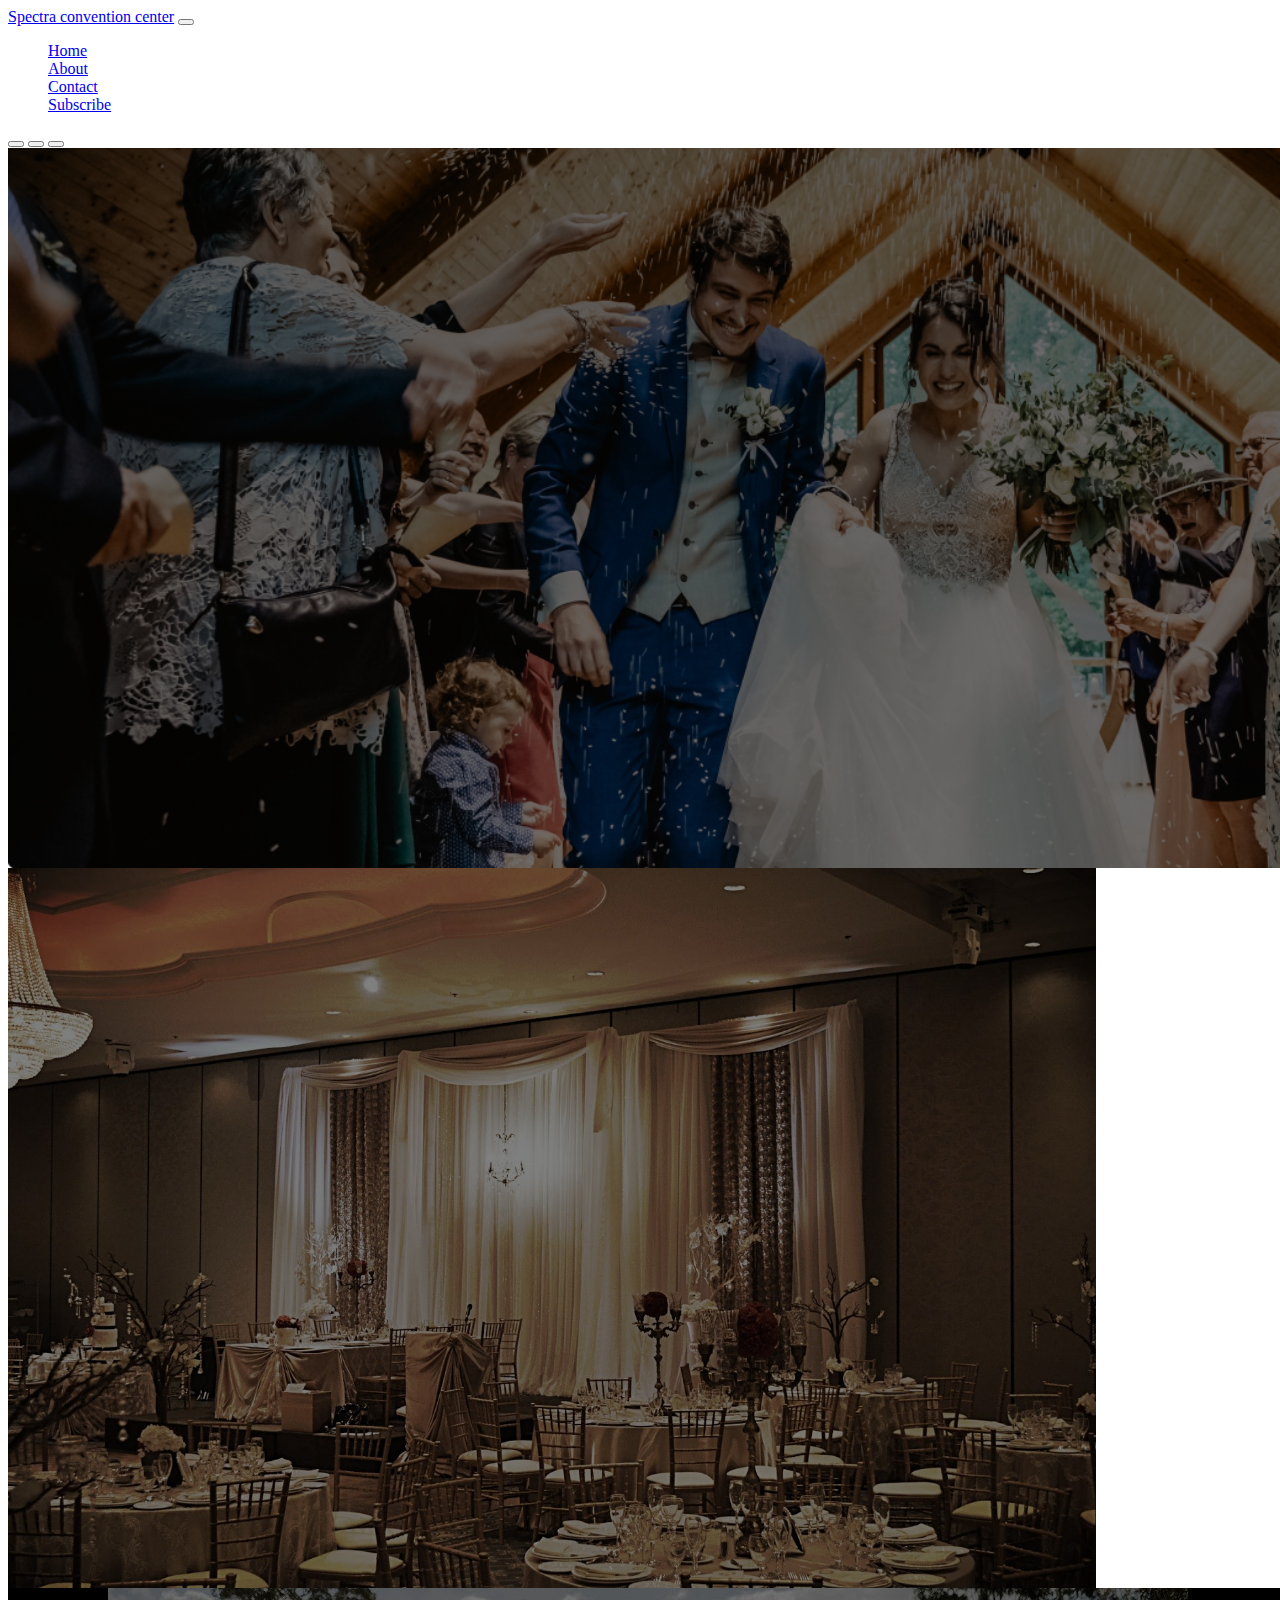
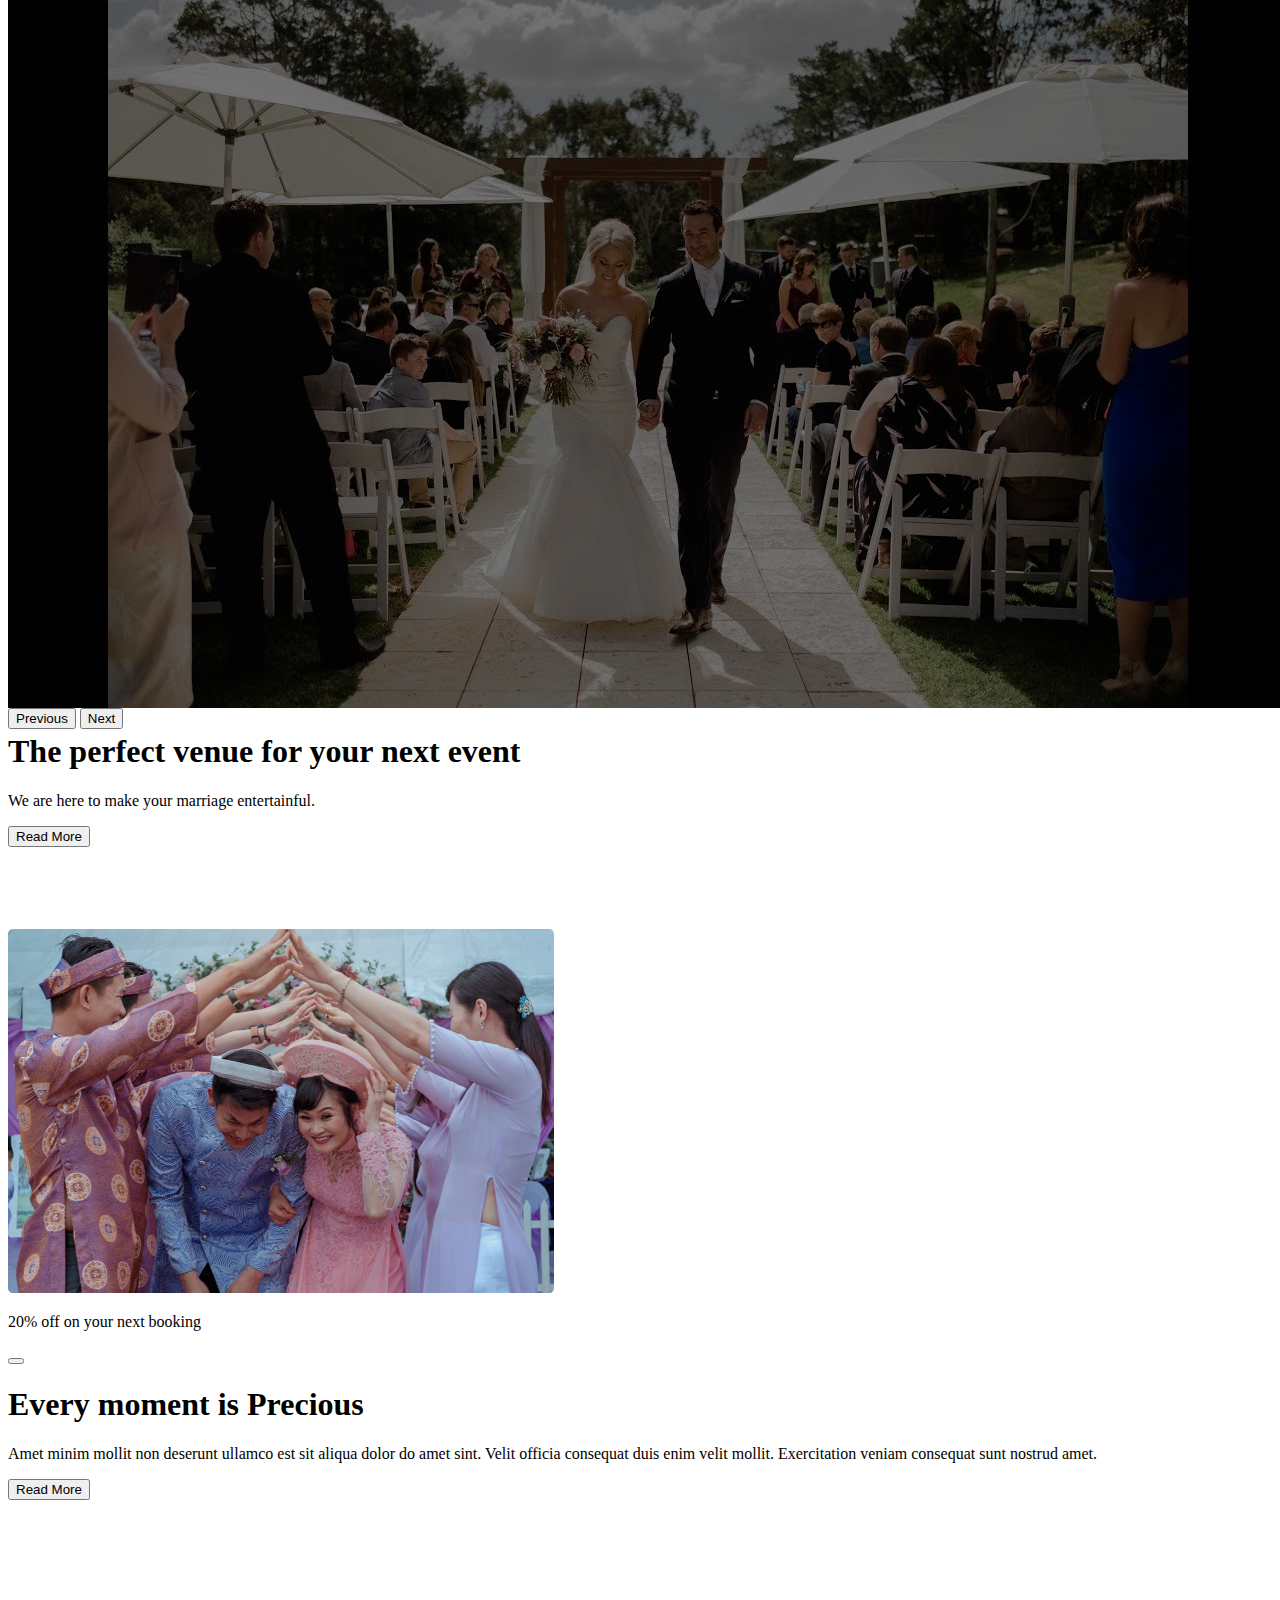
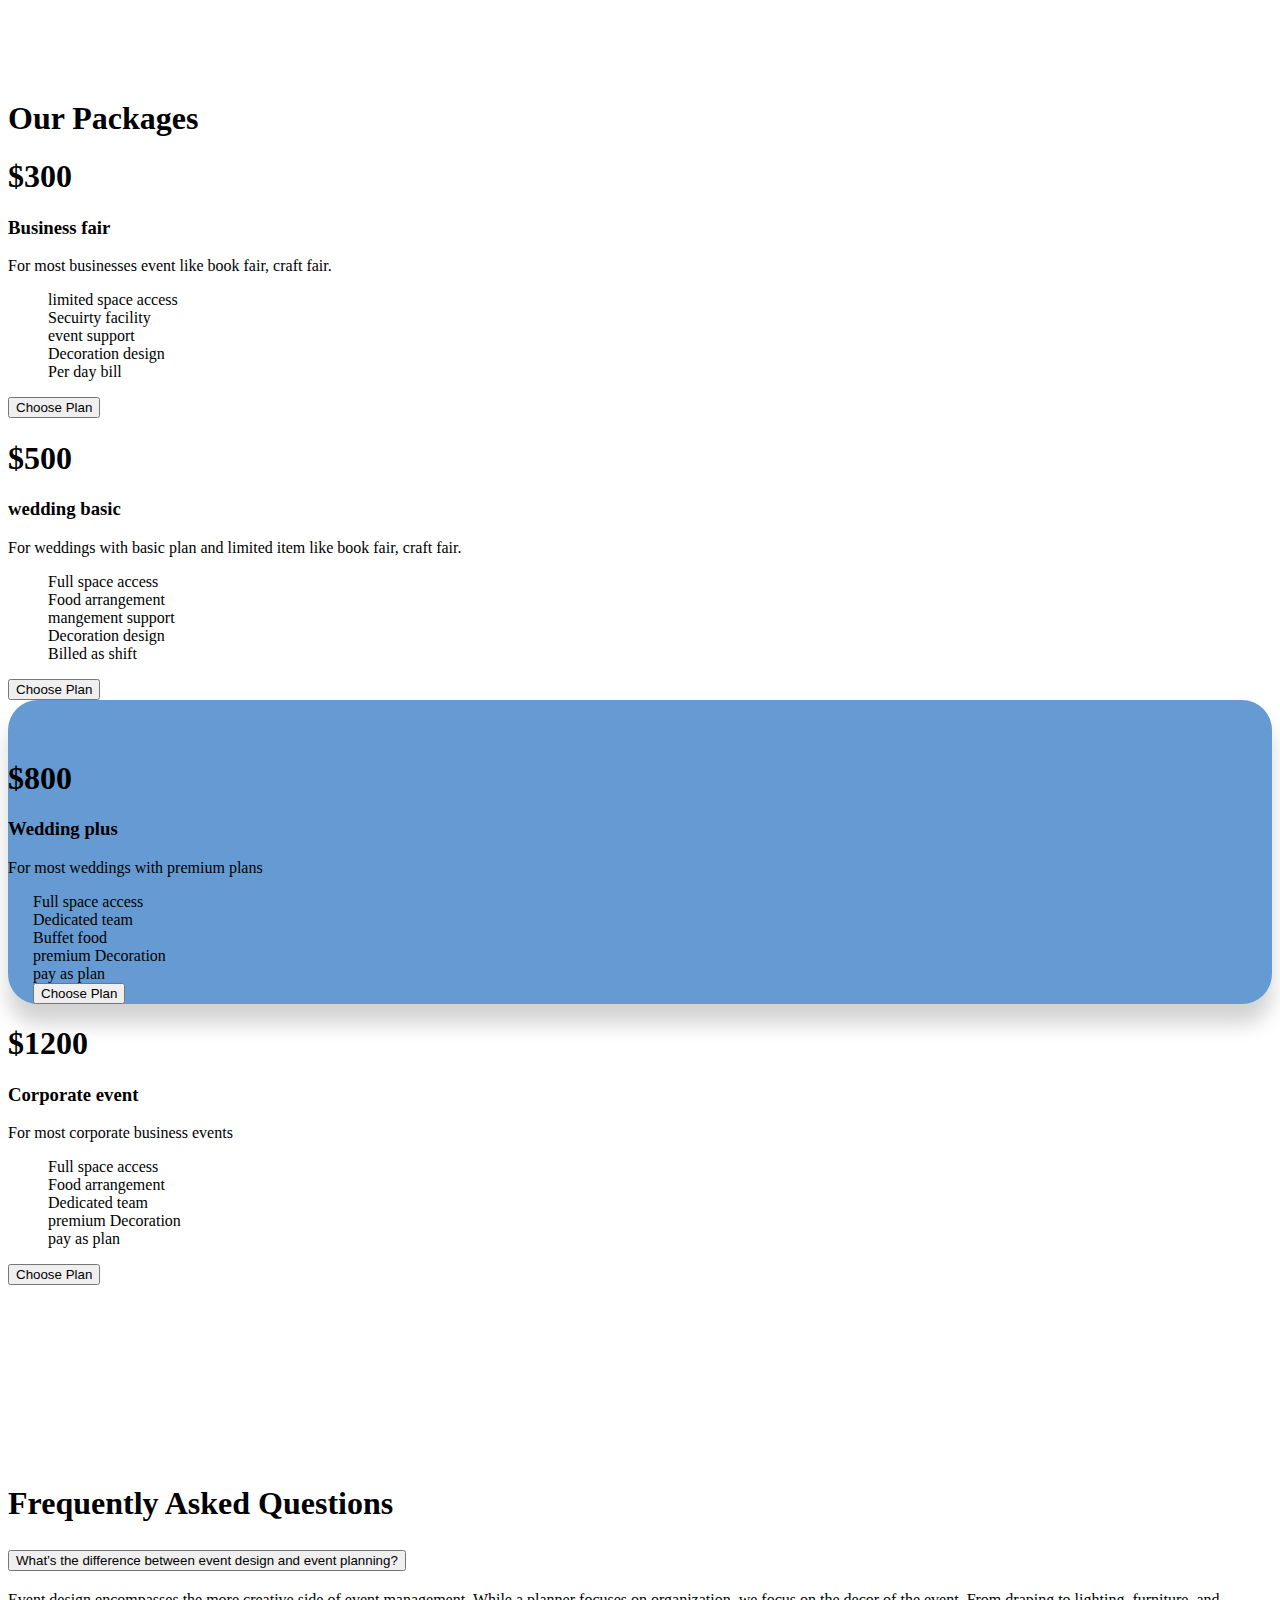
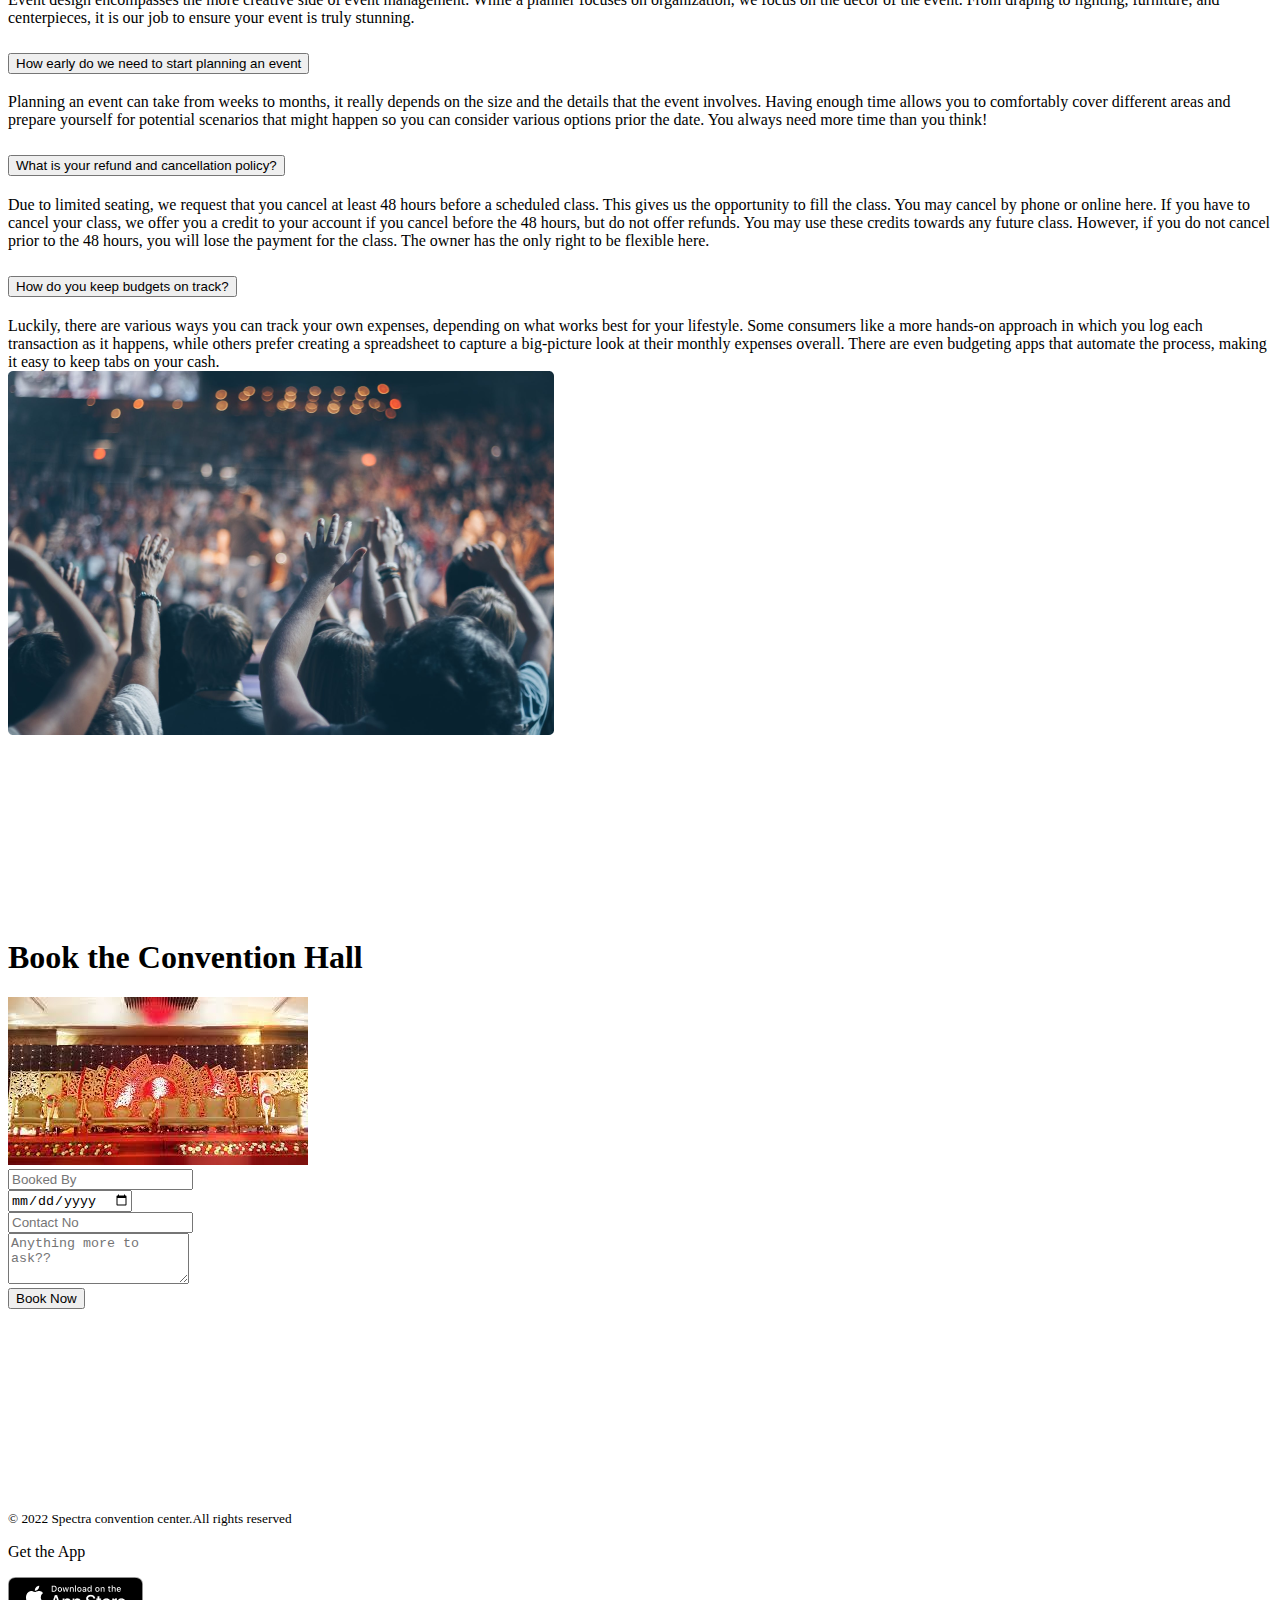
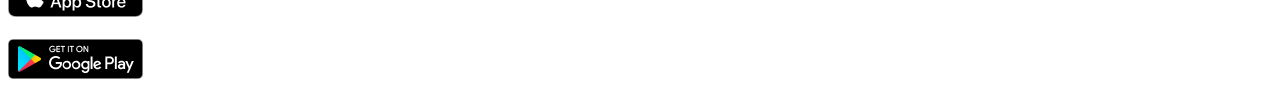
==== commit 09737bdf: "all added" ====
--- a/index.html
+++ b/index.html
@@ -111,7 +111,7 @@
 
 <main>
 <!-- every moment part  -->
-<section class="mt-5">
+<section class="moment">
     <div class="container">
           <div class="row">
           <div class="col-12 col-sm-12 col-md-6 col-lg-6">
@@ -148,7 +148,7 @@
 </section>
 
 <!-- our package section  -->
-<section class="container">
+<section class="container packages">
   <h1 class="text-center fw-bold mb-5 mt-5">Our Packages</h1>
    <div class="row row-cols-1 row-cols-md-3 row-cols-lg-4 g-4">
     <!-- <div class="col">
@@ -261,7 +261,7 @@
 </section>
 
 <!-- frequently asked qustion part  -->
-<section class="mt-5">
+<section class="faq">
     <h1 class="fw-bold text-center mt-5 mb-5">Frequently Asked Questions </h1>
    
     <div class="container">
@@ -326,7 +326,7 @@
         </div>
 </section>
 <!-- book convention center  -->
-        <div class="container">
+        <div class="container booking-convention-center">
           <h1 class="fw-bold text-center mt-5 mb-5">Book the Convention Hall</h1>
           <div class="row">
           <div class="col-12 col-sm-12 col-md-6 col-lg-6">
@@ -359,7 +359,7 @@
           <div class="container-fluid">
           <div class="row">
           <div class="col-12 col-sm-12 col-md-10 col-lg-10 mt-5 mb-2">
-          <small class="text-light">&copy 2022 convention center.All rights reserved</small>
+          <small class="text-light">&copy 2022 Spectra convention center.All rights reserved</small>
       </div>
            
         <div class="col-12 col-sm-12 col-md-2 col-lg-2">
--- a/style.css
+++ b/style.css
@@ -1,5 +1,15 @@
+
+/* moment section  -------------------
+ -------------------------*/
+ .moment{
+    margin-top:200px;
+}
+
 /* our packages section  -------------------
  -------------------------*/
+ .packages{
+    margin-top:200px;
+}
  ul li{
     list-style-type: none;
 }
@@ -38,3 +48,21 @@
     
 }
 
+/* frequently asked question section  -------------------
+ -------------------------*/
+.faq{
+    margin-top:200px; 
+}
+
+/* booking section  -------------------
+ -------------------------*/
+.booking-convention-center{
+    margin-top:200px; 
+}
+
+/* footer section  -------------------
+ -------------------------*/
+footer{
+    margin-top: 200px;
+}
+
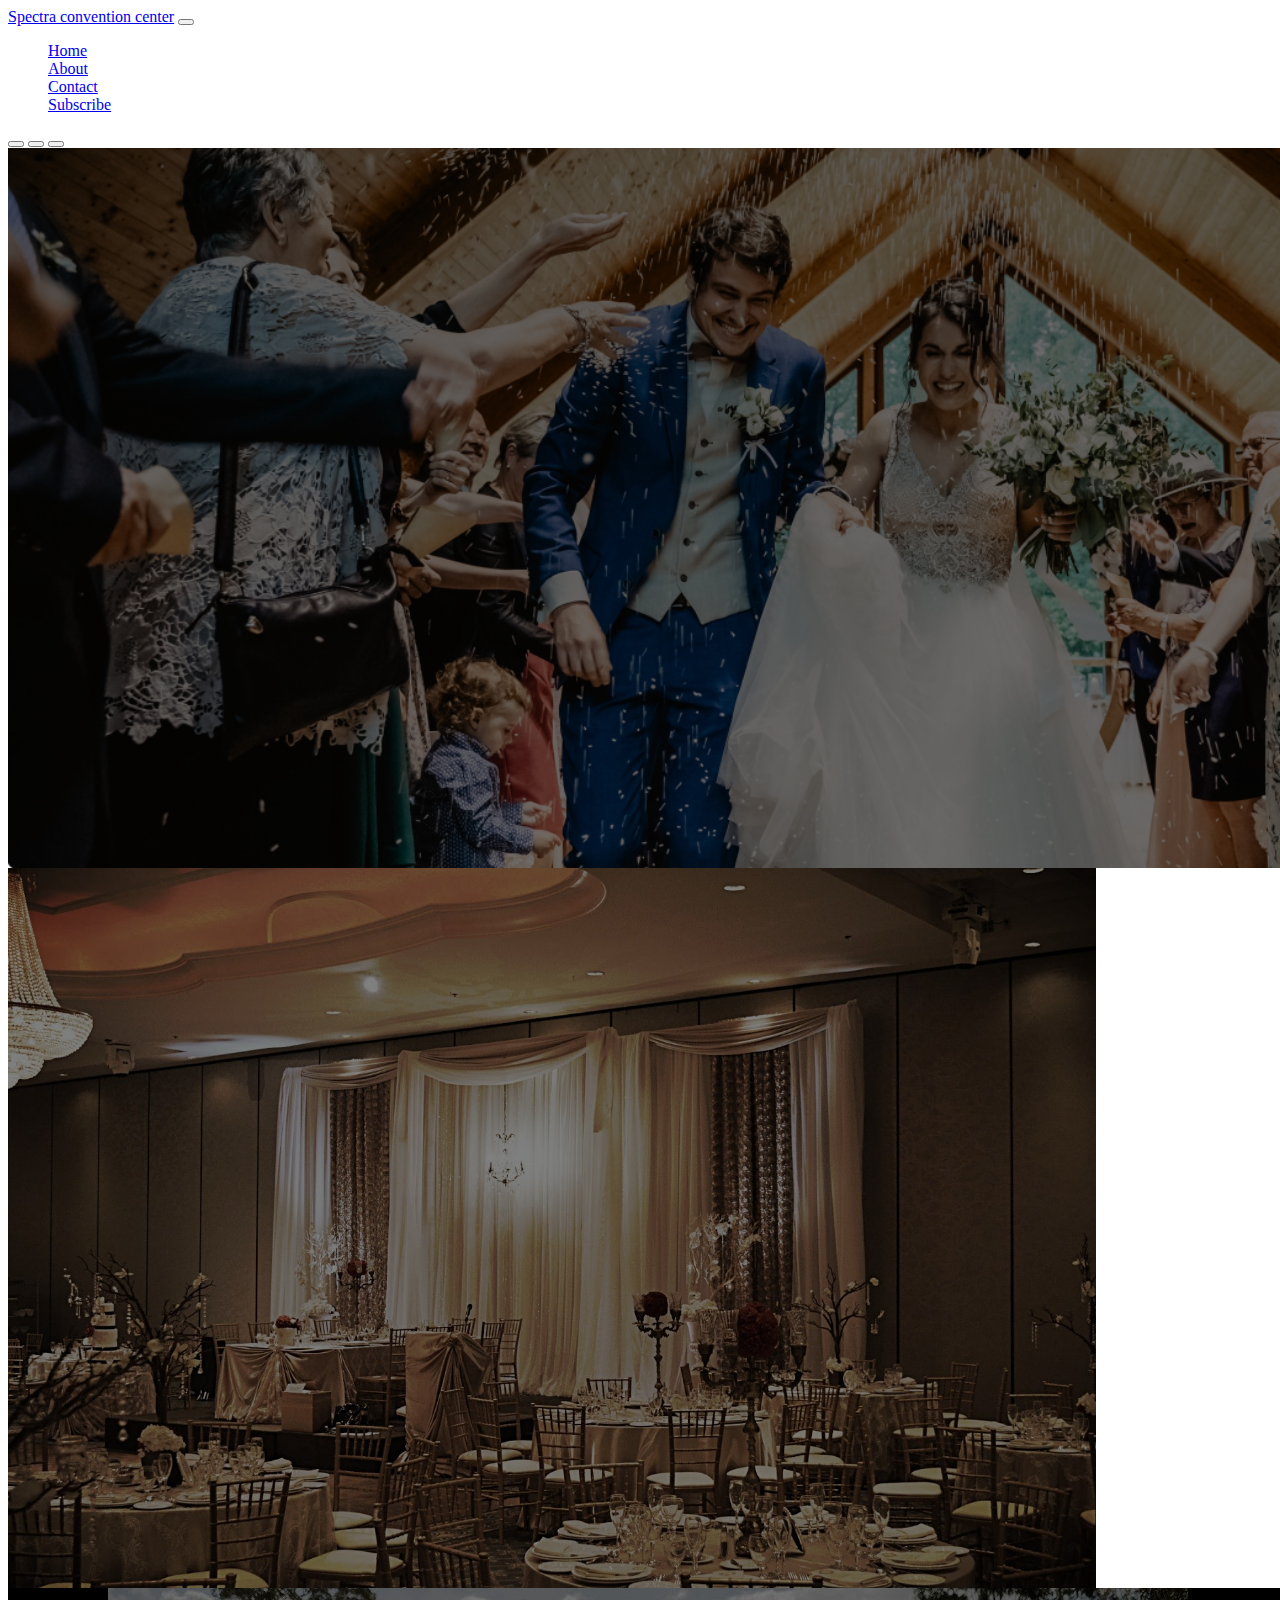
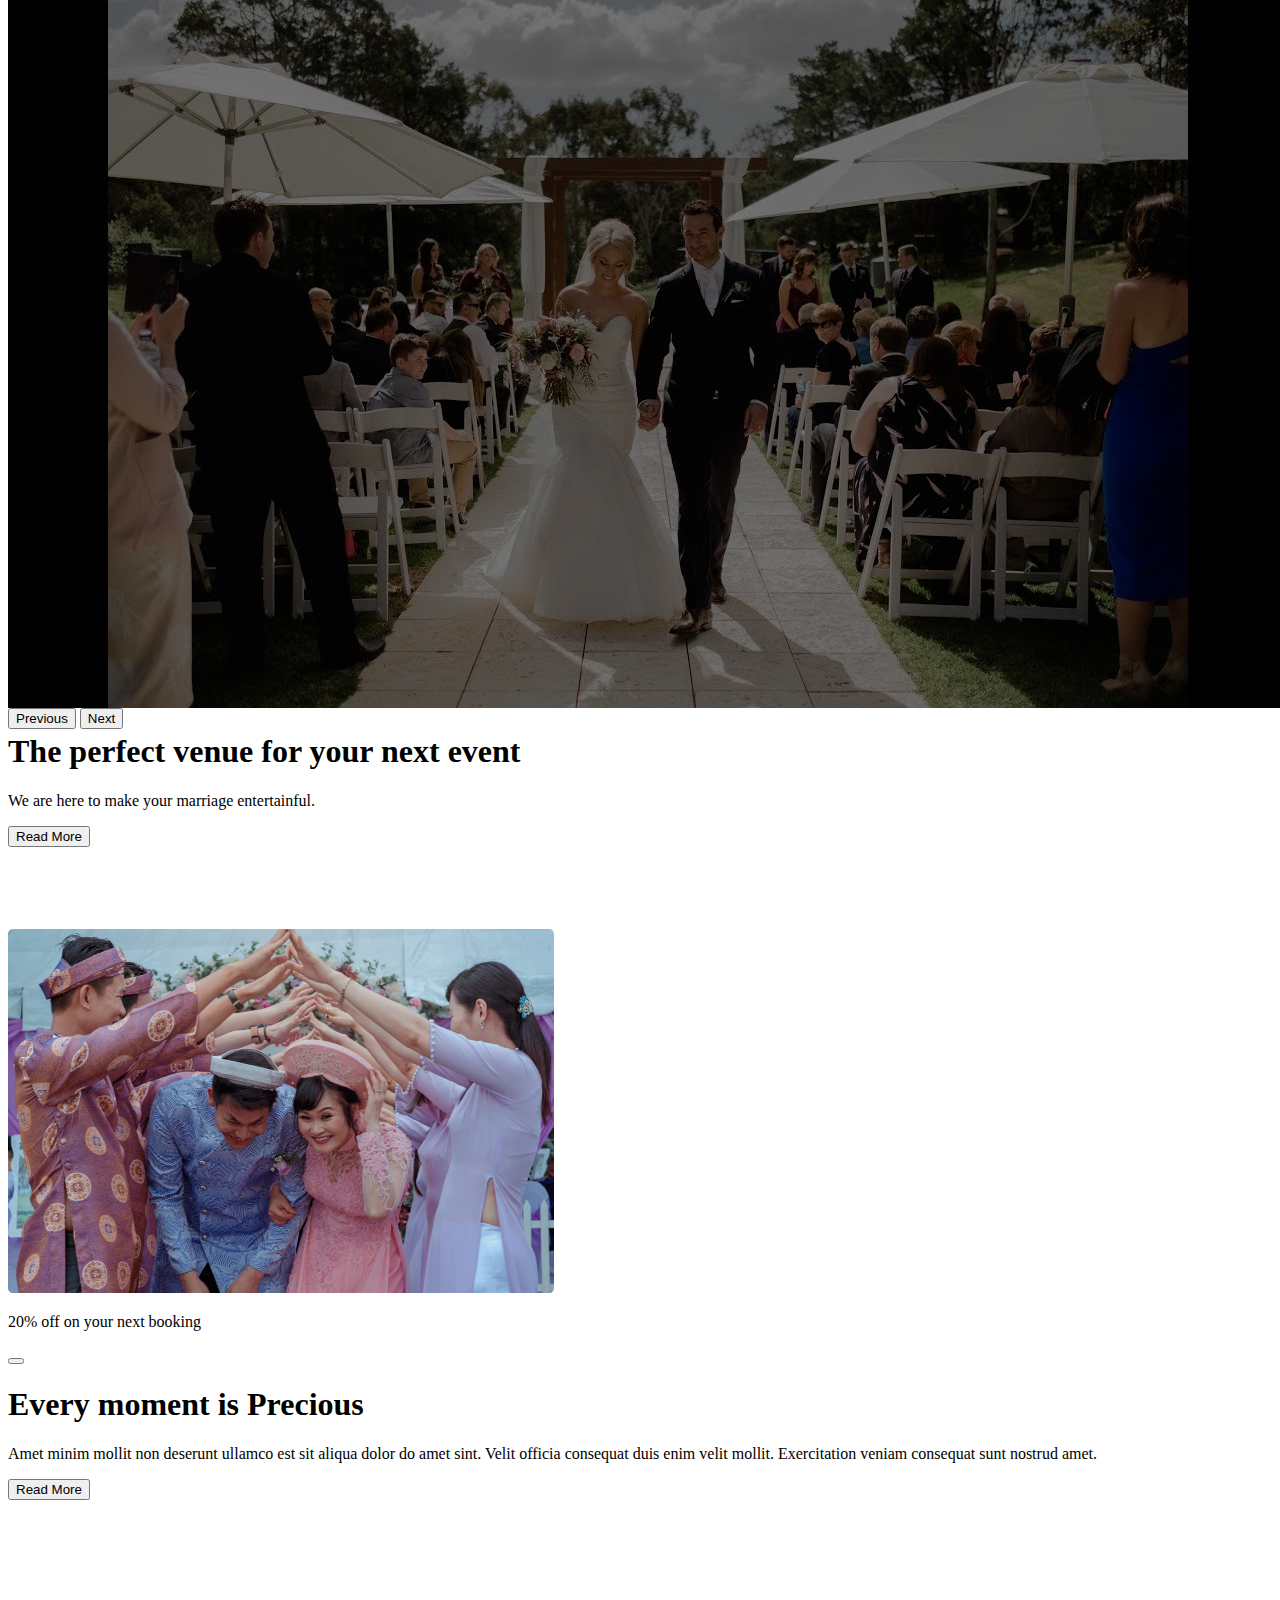
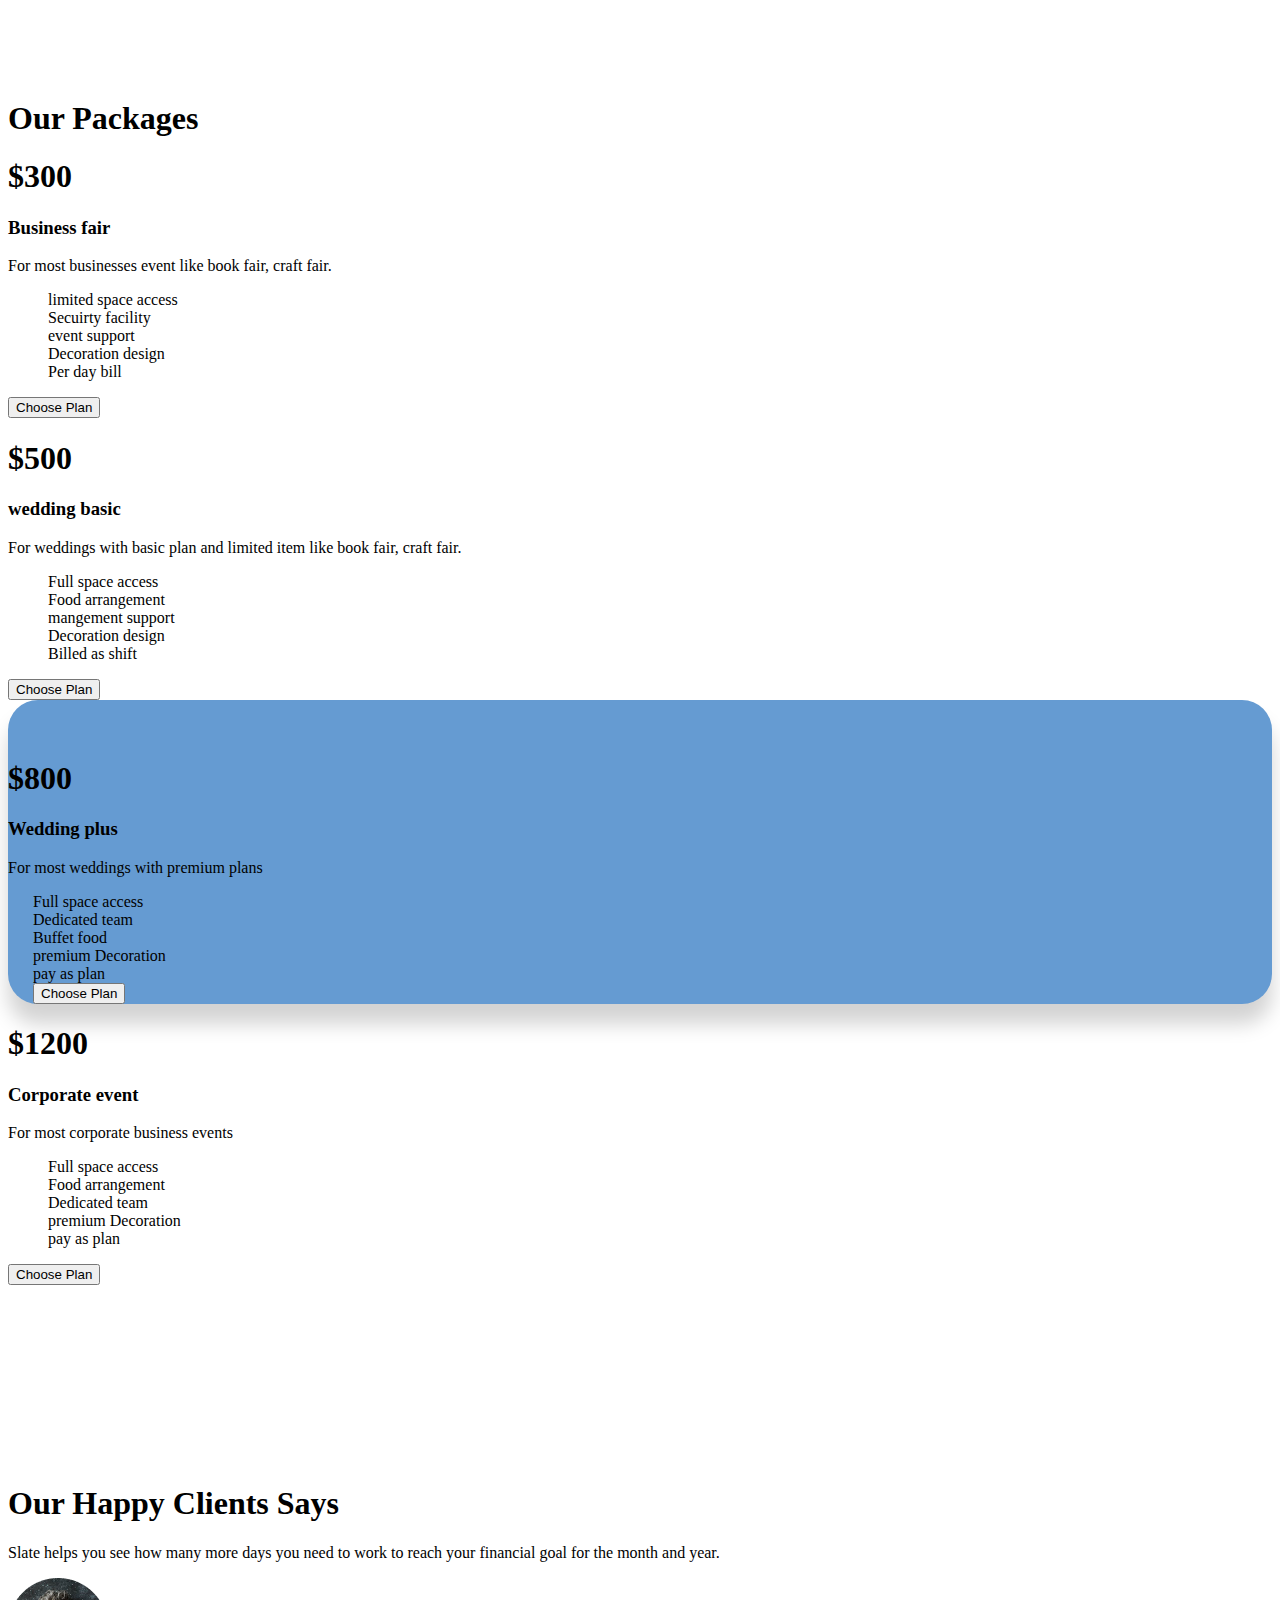
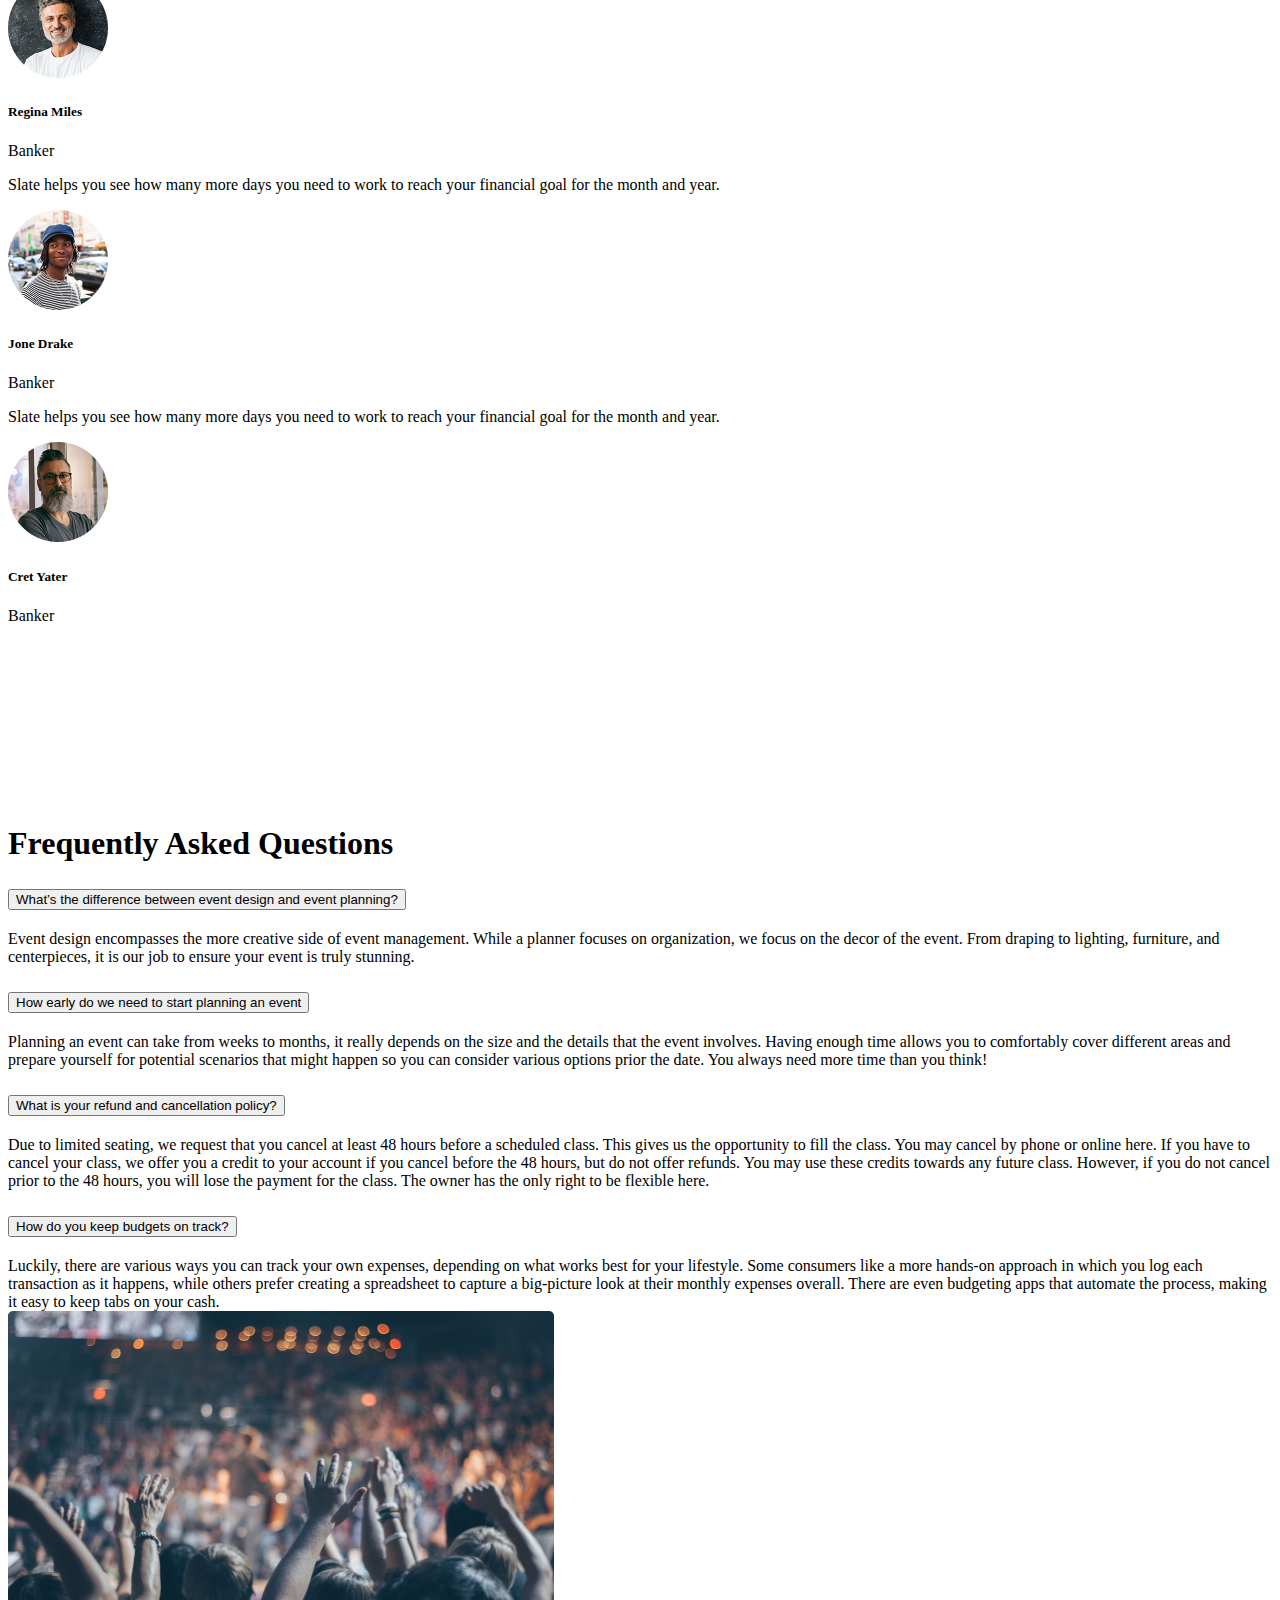
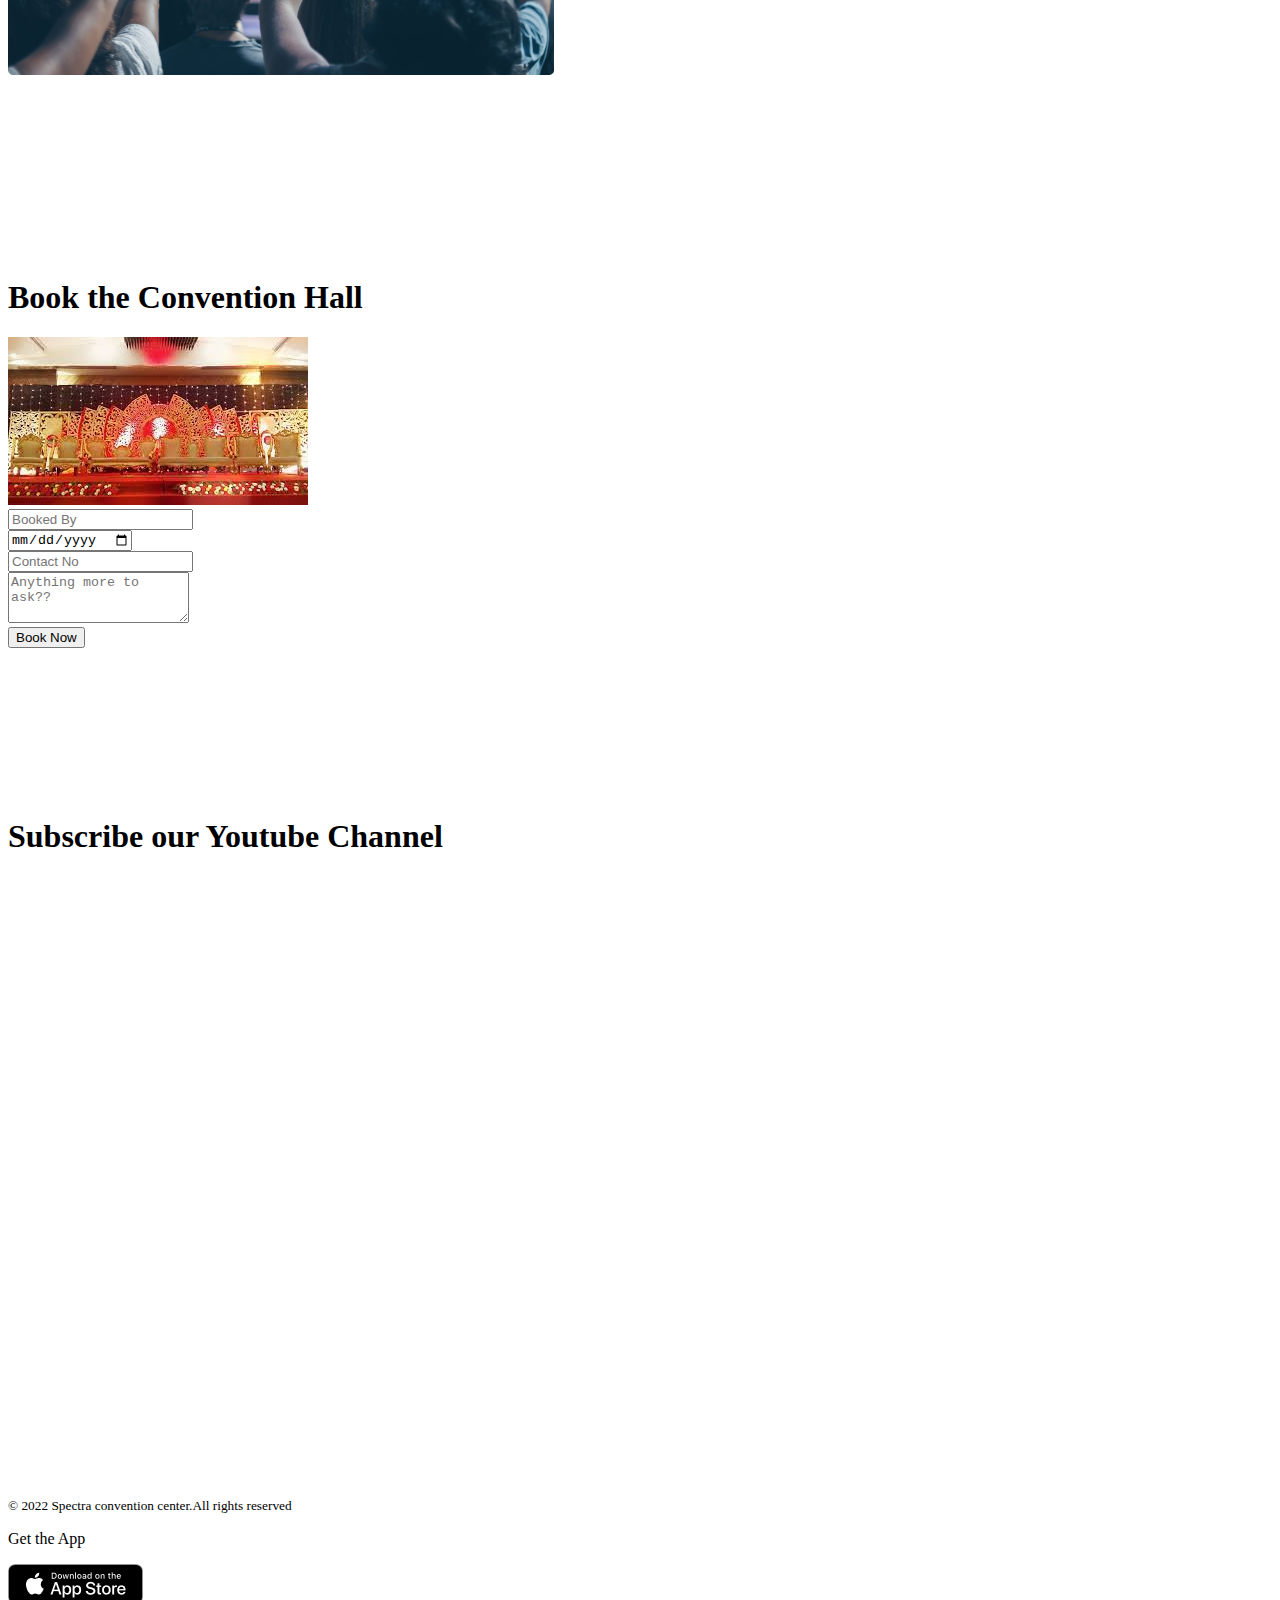
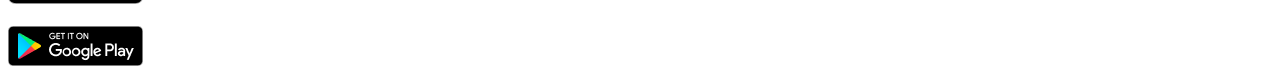
==== commit 4fba2e4d: "final update" ====
--- a/index.html
+++ b/index.html
@@ -260,6 +260,57 @@
   </div> 
 </section>
 
+<!-- happy clients section  -->
+<section class="container clients">
+  <h1 class="text-center fw-bold mb-5">Our Happy Clients Says</h1>
+  <div class="row row-cols-1 row-cols-md-3  g-4">
+    <div class="col-12 col-sm-12 col-md-6 col-lg-4">
+      <div class="card p-5">
+        <p class="card-text text-center">Slate helps you see how
+          many more days you need 
+          to work to reach your financial 
+          goal for the month and year.</p>
+          <img src="images/person 2.png" class="card-img-top img-fluid w-50 mx-auto" alt="...">
+        
+        <div class="card-body">
+          <h5 class="card-title text-center fw-bold">Regina Miles</h5>
+          <p class="text-center fw-bold">Banker</p>
+        </div>
+      </div>
+    </div>
+    <div class="col-12 col-sm-12 col-md-6 col-lg-4">
+      <div class="card p-5">
+        <p class="card-text text-center">Slate helps you see how
+          many more days you need 
+          to work to reach your financial 
+          goal for the month and year.</p>
+          <img src="images/person 3.png" class="card-img-top img-fluid w-50 mx-auto" alt="...">
+        
+        <div class="card-body">
+          <h5 class="card-title text-center fw-bold">Jone Drake</h5>
+          <p class="text-center fw-bold">Banker</p>
+        </div>
+      </div>
+    </div>
+    <div class="col-12 col-sm-12 col-md-6 col-lg-4">
+      <div class="card p-5">
+        <p class="card-text text-center">Slate helps you see how
+          many more days you need 
+          to work to reach your financial 
+          goal for the month and year.</p>
+          <img src="images/person 1.png" class="card-img-top img-fluid w-50 mx-auto" alt="...">
+        
+        <div class="card-body">
+          <h5 class="card-title text-center fw-bold">Cret Yater
+          </h5>
+          <p class="text-center fw-bold">Banker</p>
+        </div>
+      </div>
+    </div>
+   
+  </div>
+</section>
+
 <!-- frequently asked qustion part  -->
 <section class="faq">
     <h1 class="fw-bold text-center mt-5 mb-5">Frequently Asked Questions </h1>
@@ -350,6 +401,19 @@
     
   </div>
 </div>
+
+<!-- subscribe section  -->
+<section class="subscribe">
+  <h1 class="text-center fw-bold">Subscribe our Youtube Channel</h1>
+  <div class="container">
+    <div class="row">
+      <div class="col-12 col-sm-12 col-md-12 col-lg-12 text-center mt-5">
+        <iframe  width="100%" height="415" src="https://www.youtube.com/embed/pznuk22cTrY" title="YouTube video player" frameborder="0" allow="accelerometer; autoplay; clipboard-write; encrypted-media; gyroscope; picture-in-picture" allowfullscreen></iframe>
+      </div>
+      
+    </div>
+  </div>
+</section>
 </main>
 <!-- footer section  -->
 <footer class="bg-dark text-light pt-5 pb-5 mt-5">
--- a/style.css
+++ b/style.css
@@ -48,6 +48,12 @@
     
 }
 
+/* clients section  -------------------
+ -------------------------*/
+ .clients{
+     margin-top: 200px;
+ }
+
 /* frequently asked question section  -------------------
  -------------------------*/
 .faq{
@@ -60,6 +66,12 @@
     margin-top:200px; 
 }
 
+/* subscribe section  -------------------
+ -------------------------*/
+.subscribe{
+    margin-top:170px;  
+}
+
 /* footer section  -------------------
  -------------------------*/
 footer{
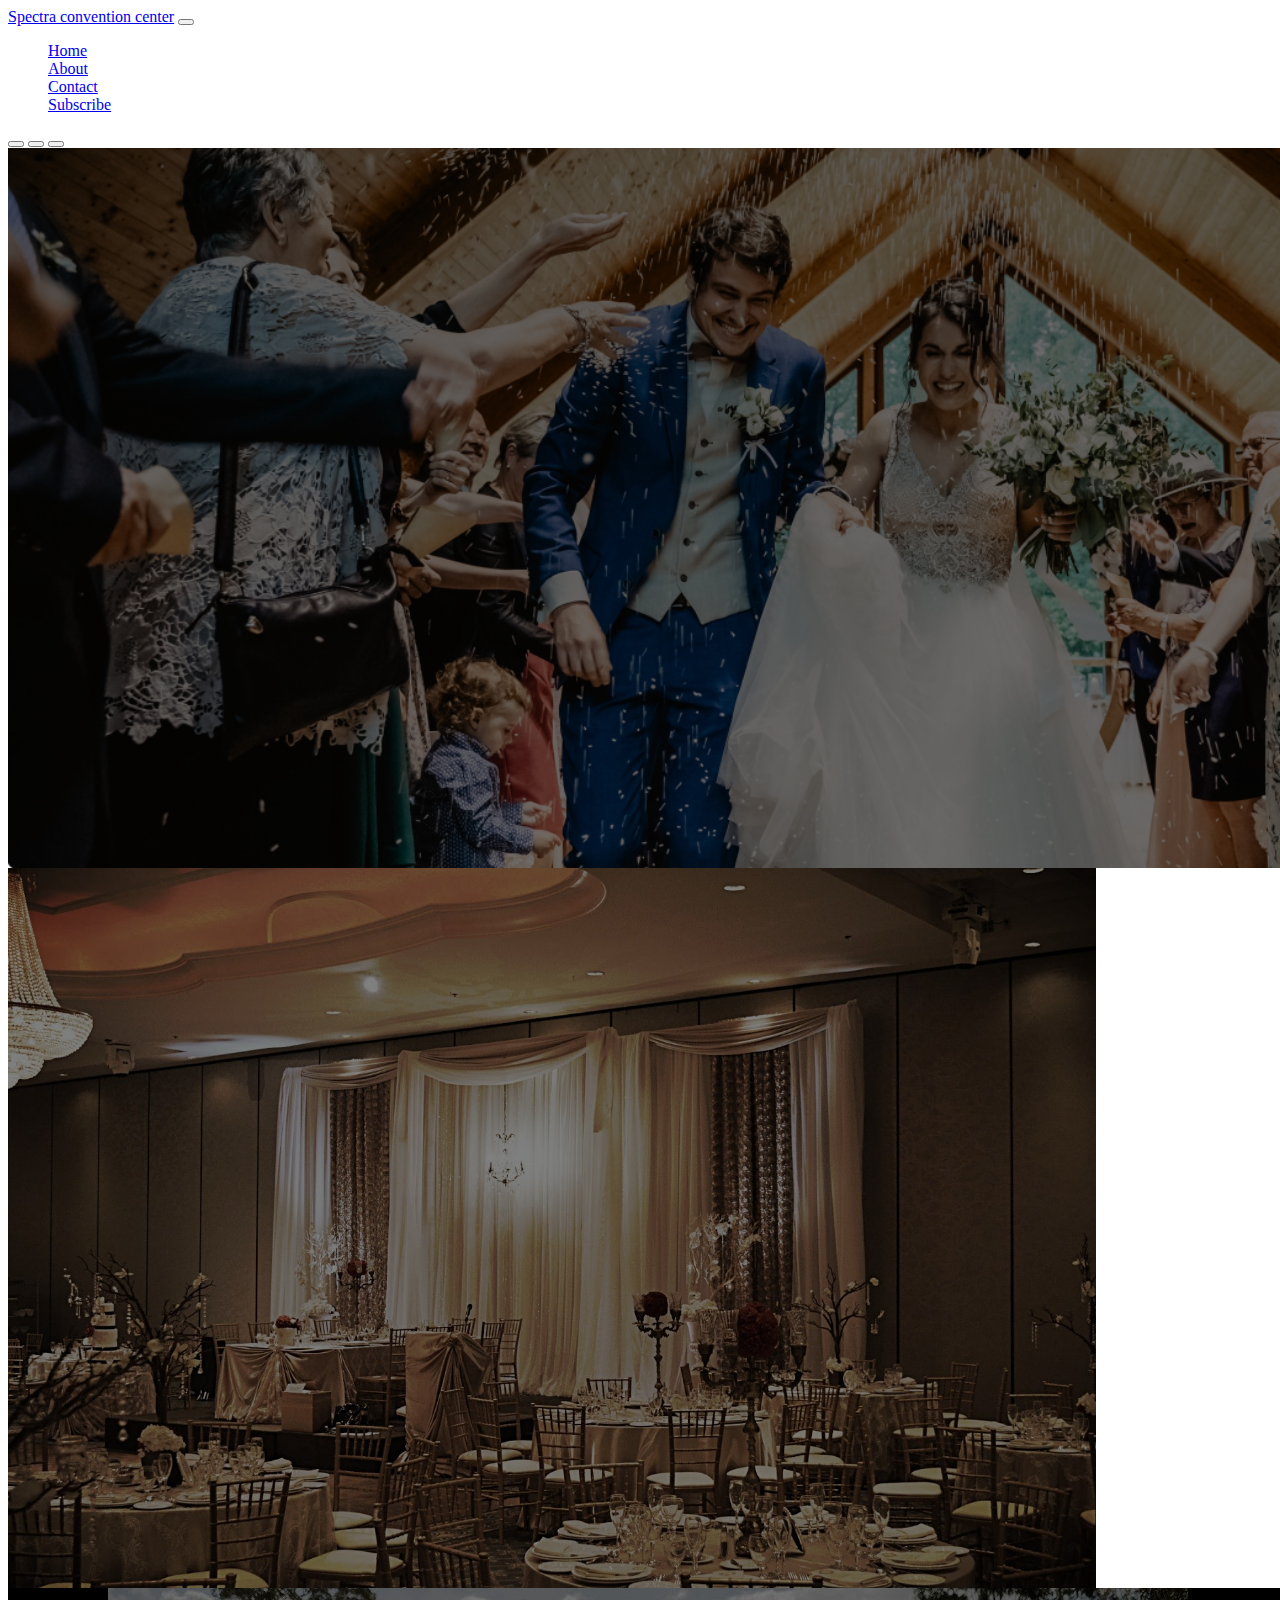
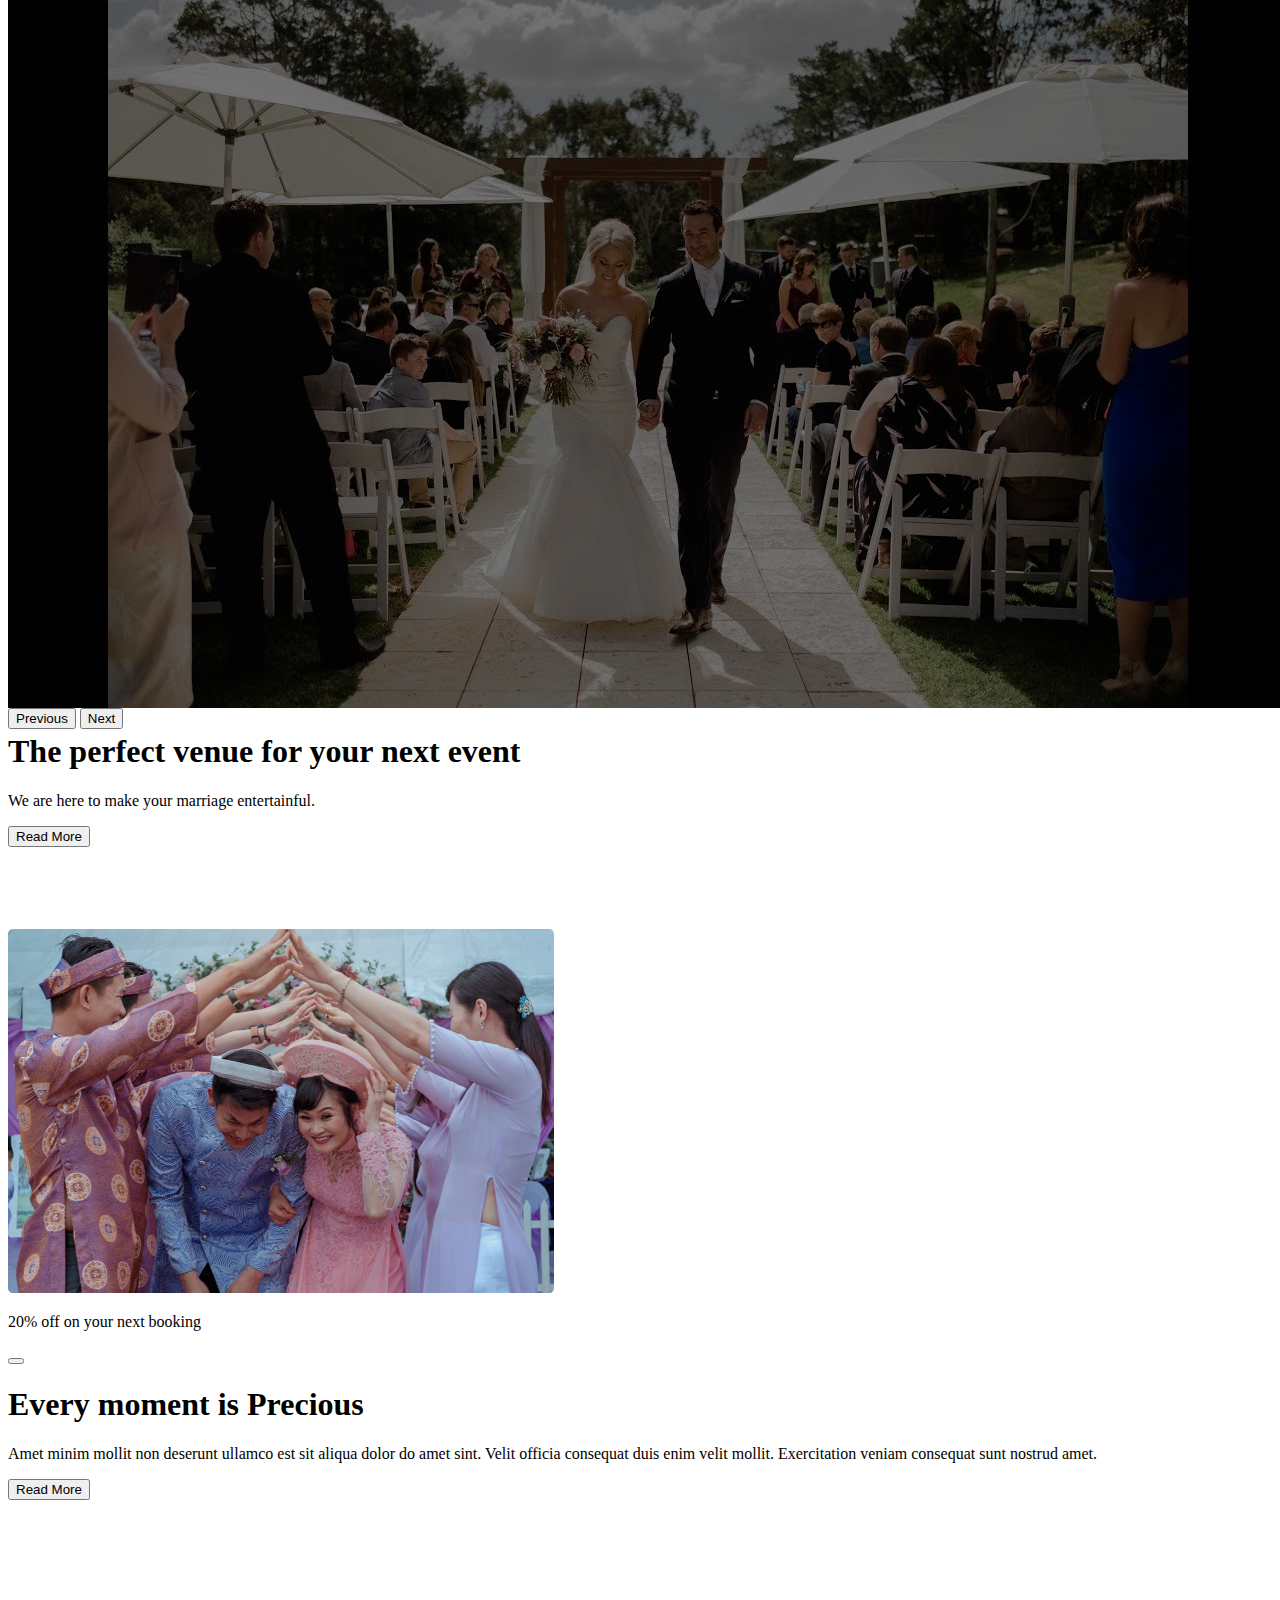
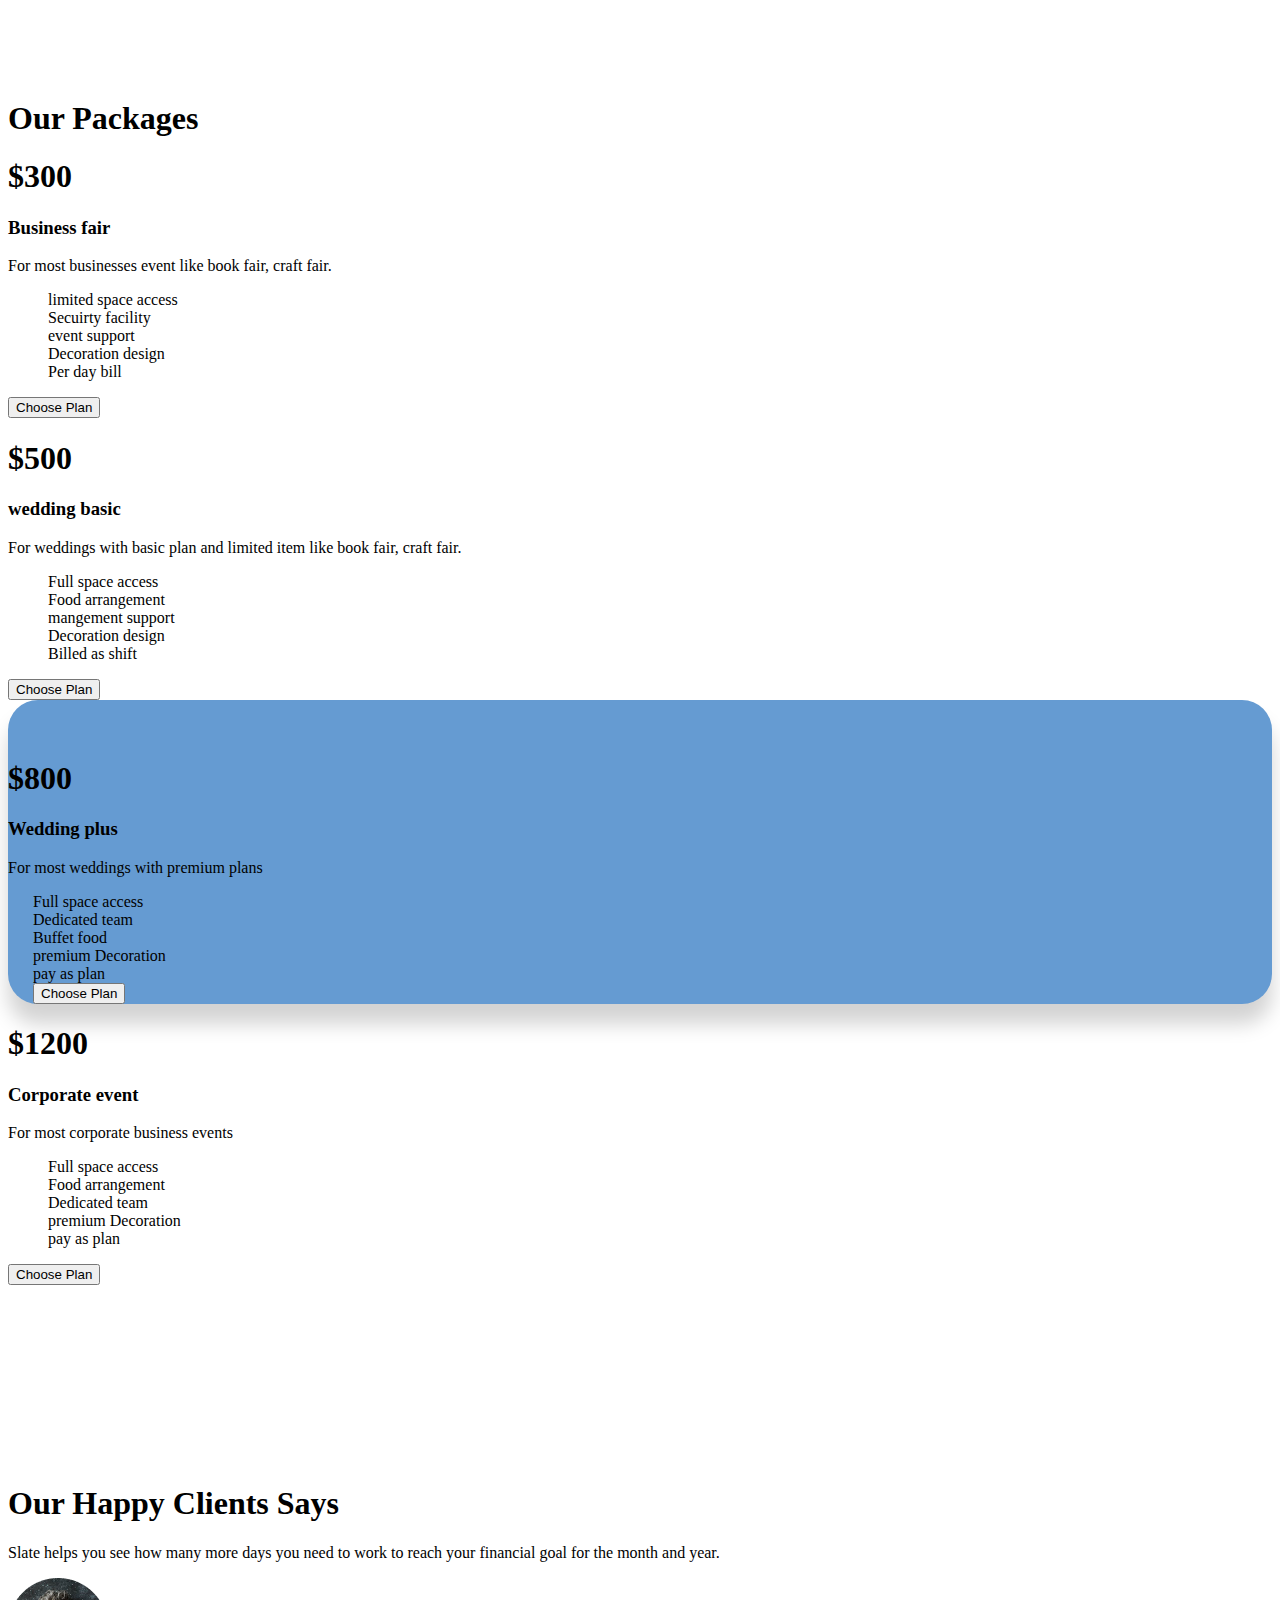
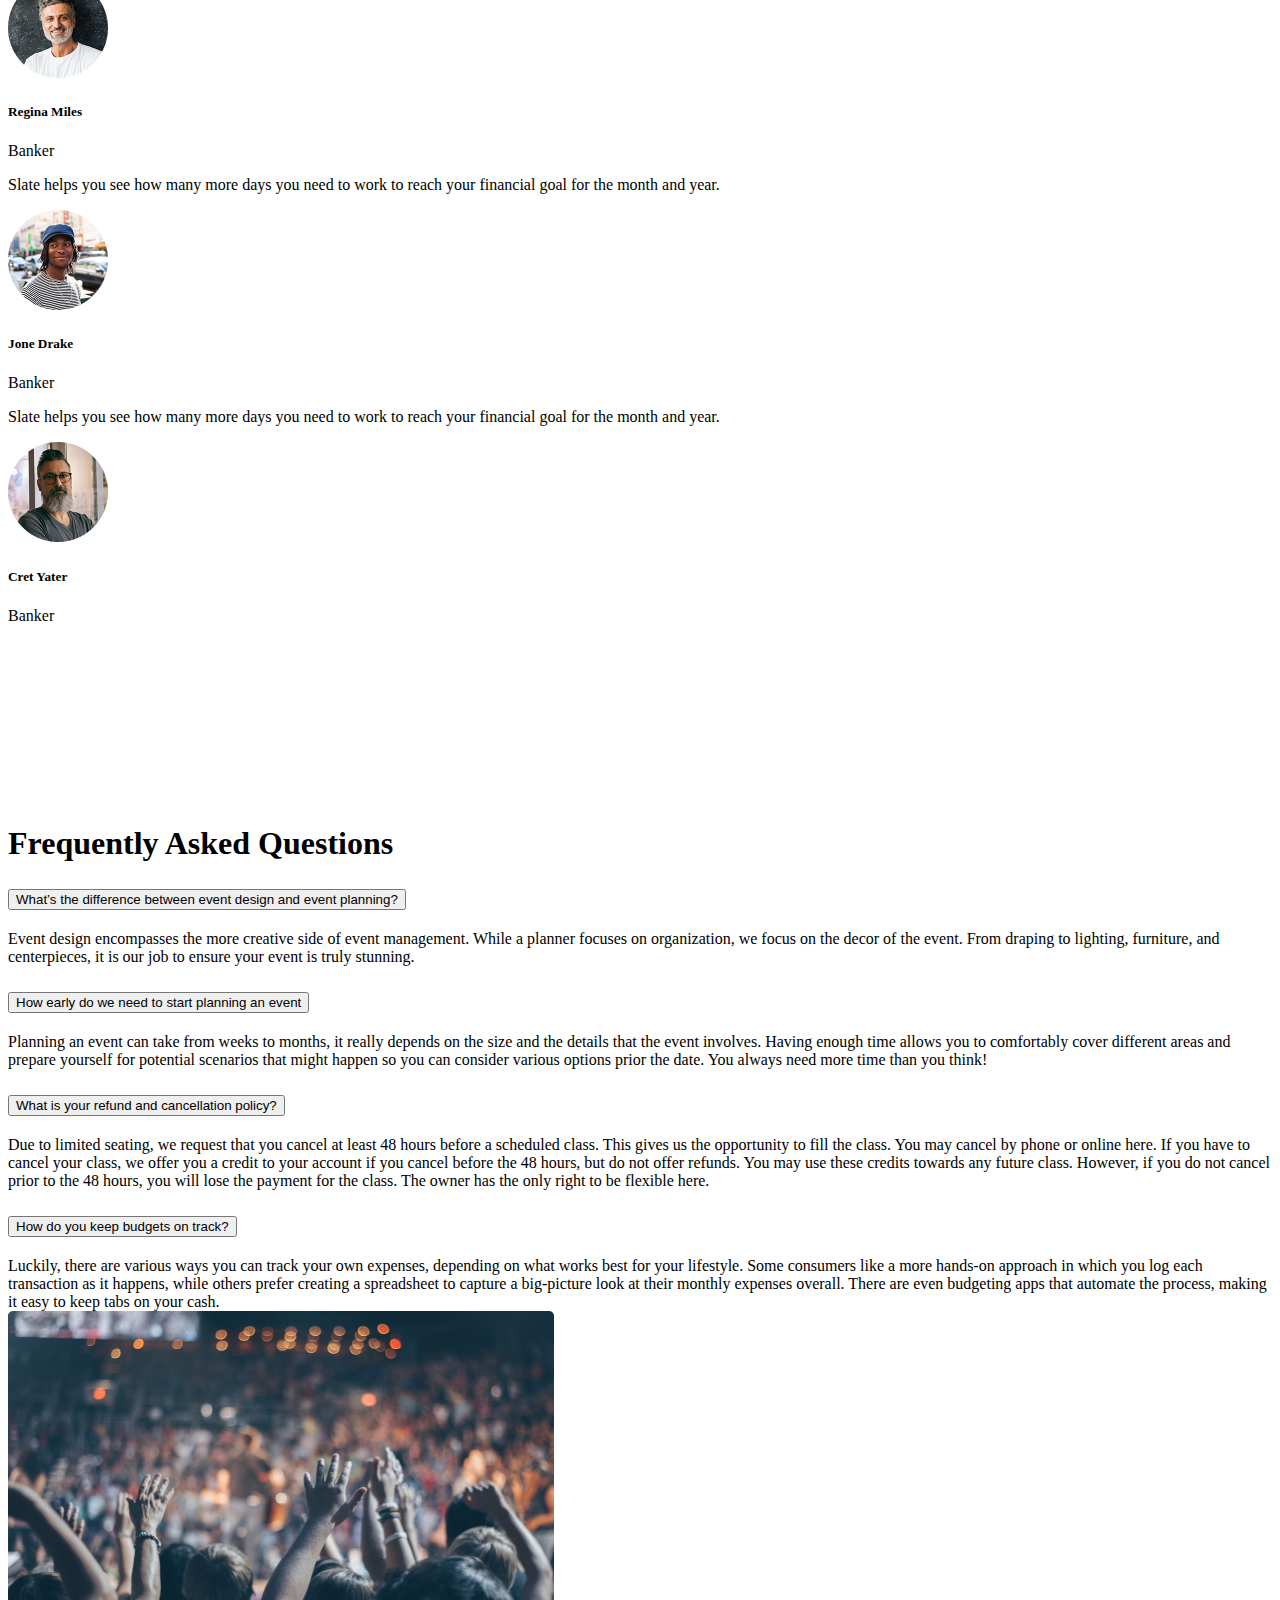
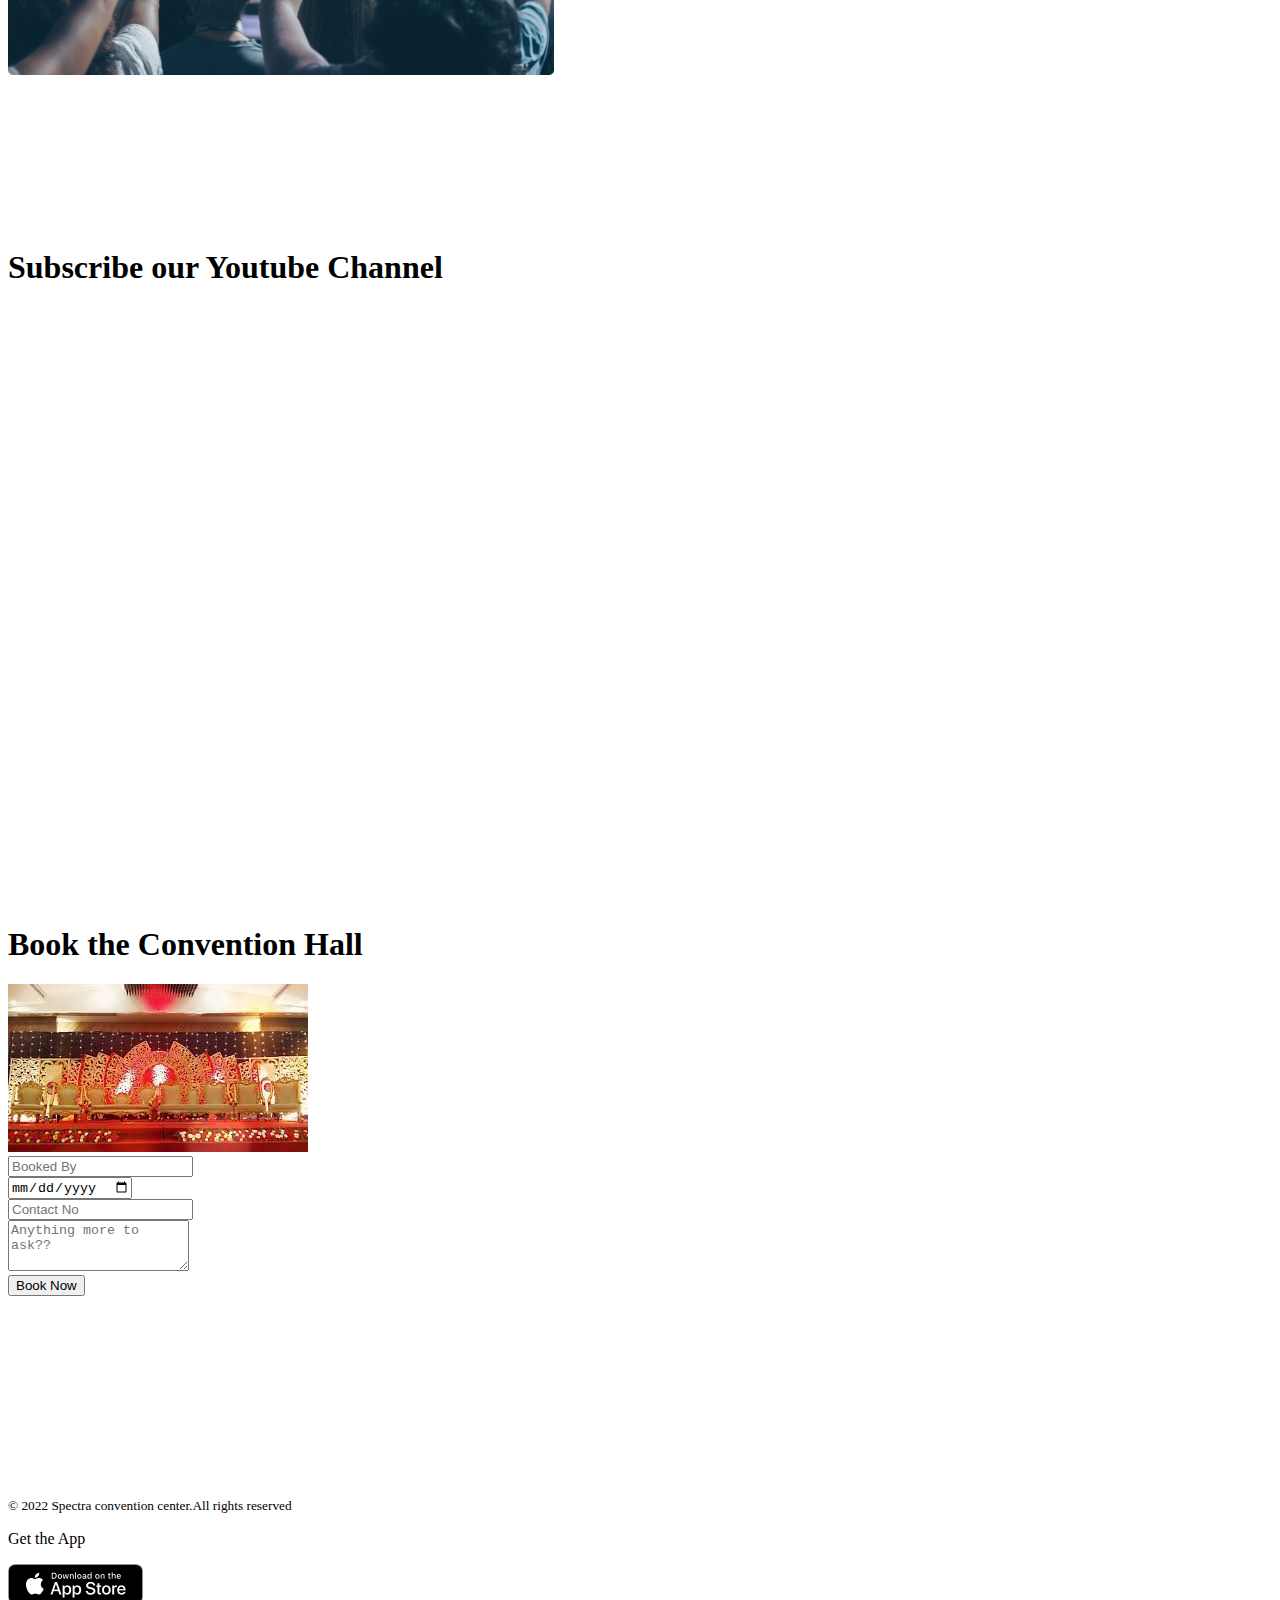
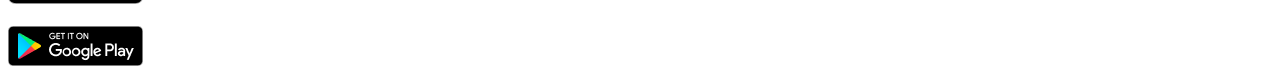
==== commit ddea90e1: "updated all" ====
--- a/index.html
+++ b/index.html
@@ -63,7 +63,7 @@
           <div class="col-md-8">
           <h1 class="pt-5 carousel-title-1">The perfect venue for your next event</h1>
           <p>We are here to make your marriage entertainful.</p>
-          <button class="btn btn-primary text-white mb-3">Read More</button>              
+          <button class="btn btn-primary text-white mb-3"><a href="https://www.bbc.com/news" class="banner-button" target="_blank">Read More</a></button>            
           </div> 
           </div>
           </div>
@@ -151,26 +151,6 @@
 <section class="container packages">
   <h1 class="text-center fw-bold mb-5 mt-5">Our Packages</h1>
    <div class="row row-cols-1 row-cols-md-3 row-cols-lg-4 g-4">
-    <!-- <div class="col">
-      <div class="card h-100 pt-3 pb-2">
-        <h1 class="fw-bold mx-5">$300</h1>
-        <div class="card-body">
-          <h3 class="fw-bold card-title mx-4">Business fair</h3>
-          <p class="card-text text-secondary mx-4">For most businesses event 
-            like book fair, craft fair.</p>
-            <ul>
-             <li class="mb-1"><i class="fas fa-check bg-light text-primary rounded-circle me-1"></i> limited space access</li>
-             <li class="mb-1"><i class="fas fa-check bg-light text-primary rounded-circle me-1"></i> Secuirty facility</li>
-             <li class="mb-1"><i class="fas fa-check bg-light text-primary rounded-circle me-1"></i> event support</li>
-             <li class="mb-1"><i class="fas fa-check bg-light text-primary rounded-circle me-1"></i> Decoration design<li>
-             <li><i class="fas fa-check bg-light text-primary rounded-circle me-1"></i> Per day bill</li>
-            
-              
-            </ul>
-        </div>
-        <button class="btn btn-light text-primary fw-bold rounded-pill mx-3 me-3 mb-3"> Choose Plan</button>
-      </div>
-    </div> -->
     <div class="col">
       <div class="card h-100 pt-3 pb-2 border border-white">
          <h1 class="fw-bold mx-5 mt-5">$300</h1>
@@ -262,54 +242,54 @@
 
 <!-- happy clients section  -->
 <section class="container clients">
-  <h1 class="text-center fw-bold mb-5">Our Happy Clients Says</h1>
-  <div class="row row-cols-1 row-cols-md-3  g-4">
-    <div class="col-12 col-sm-12 col-md-6 col-lg-4">
-      <div class="card p-5">
-        <p class="card-text text-center">Slate helps you see how
-          many more days you need 
-          to work to reach your financial 
-          goal for the month and year.</p>
-          <img src="images/person 2.png" class="card-img-top img-fluid w-50 mx-auto" alt="...">
-        
-        <div class="card-body">
-          <h5 class="card-title text-center fw-bold">Regina Miles</h5>
-          <p class="text-center fw-bold">Banker</p>
-        </div>
-      </div>
-    </div>
-    <div class="col-12 col-sm-12 col-md-6 col-lg-4">
-      <div class="card p-5">
-        <p class="card-text text-center">Slate helps you see how
-          many more days you need 
-          to work to reach your financial 
-          goal for the month and year.</p>
-          <img src="images/person 3.png" class="card-img-top img-fluid w-50 mx-auto" alt="...">
-        
-        <div class="card-body">
-          <h5 class="card-title text-center fw-bold">Jone Drake</h5>
-          <p class="text-center fw-bold">Banker</p>
-        </div>
-      </div>
-    </div>
-    <div class="col-12 col-sm-12 col-md-6 col-lg-4">
-      <div class="card p-5">
-        <p class="card-text text-center">Slate helps you see how
-          many more days you need 
-          to work to reach your financial 
-          goal for the month and year.</p>
-          <img src="images/person 1.png" class="card-img-top img-fluid w-50 mx-auto" alt="...">
-        
-        <div class="card-body">
-          <h5 class="card-title text-center fw-bold">Cret Yater
-          </h5>
-          <p class="text-center fw-bold">Banker</p>
-        </div>
-      </div>
-    </div>
-   
-  </div>
-</section>
+    <h1 class="text-center fw-bold mb-5">Our Happy Clients Says</h1>
+    <div class="row row-cols-1 row-cols-md-3  g-4">
+      <div class="col-12 col-sm-12 col-md-6 col-lg-4">
+        <div class="card p-5">
+          <p class="card-text text-center">Slate helps you see how
+            many more days you need 
+            to work to reach your financial 
+            goal for the month and year.</p>
+            <img src="images/person 2.png" class="card-img-top img-fluid w-50 mx-auto" alt="...">
+          
+          <div class="card-body">
+            <h5 class="card-title text-center fw-bold">Regina Miles</h5>
+            <p class="text-center fw-bold">Banker</p>
+          </div>
+        </div>
+      </div>
+      <div class="col-12 col-sm-12 col-md-6 col-lg-4">
+        <div class="card p-5">
+          <p class="card-text text-center">Slate helps you see how
+            many more days you need 
+            to work to reach your financial 
+            goal for the month and year.</p>
+            <img src="images/person 3.png" class="card-img-top img-fluid w-50 mx-auto" alt="...">
+          
+          <div class="card-body">
+            <h5 class="card-title text-center fw-bold">Jone Drake</h5>
+            <p class="text-center fw-bold">Banker</p>
+          </div>
+        </div>
+      </div>
+      <div class="col-12 col-sm-12 col-md-6 col-lg-4">
+        <div class="card p-5">
+          <p class="card-text text-center">Slate helps you see how
+            many more days you need 
+            to work to reach your financial 
+            goal for the month and year.</p>
+            <img src="images/person 1.png" class="card-img-top img-fluid w-50 mx-auto" alt="...">
+          
+          <div class="card-body">
+            <h5 class="card-title text-center fw-bold">Cret Yater
+            </h5>
+            <p class="text-center fw-bold">Banker</p>
+          </div>
+        </div>
+      </div>
+     
+    </div>
+  </section>
 
 <!-- frequently asked qustion part  -->
 <section class="faq">
@@ -376,6 +356,20 @@
         </div>
         </div>
 </section>
+
+<!-- subscribe section  -->
+<section class="subscribe">
+    <h1 class="text-center fw-bold">Subscribe our Youtube Channel</h1>
+    <div class="container">
+      <div class="row">
+        <div class="col-12 col-sm-12 col-md-12 col-lg-12 text-center mt-5">
+          <iframe  width="100%" height="415" src="https://www.youtube.com/embed/pznuk22cTrY" title="YouTube video player" frameborder="0" allow="accelerometer; autoplay; clipboard-write; encrypted-media; gyroscope; picture-in-picture" allowfullscreen></iframe>
+        </div>
+        
+      </div>
+    </div>
+  </section>
+
 <!-- book convention center  -->
         <div class="container booking-convention-center">
           <h1 class="fw-bold text-center mt-5 mb-5">Book the Convention Hall</h1>
@@ -401,19 +395,6 @@
     
   </div>
 </div>
-
-<!-- subscribe section  -->
-<section class="subscribe">
-  <h1 class="text-center fw-bold">Subscribe our Youtube Channel</h1>
-  <div class="container">
-    <div class="row">
-      <div class="col-12 col-sm-12 col-md-12 col-lg-12 text-center mt-5">
-        <iframe  width="100%" height="415" src="https://www.youtube.com/embed/pznuk22cTrY" title="YouTube video player" frameborder="0" allow="accelerometer; autoplay; clipboard-write; encrypted-media; gyroscope; picture-in-picture" allowfullscreen></iframe>
-      </div>
-      
-    </div>
-  </div>
-</section>
 </main>
 <!-- footer section  -->
 <footer class="bg-dark text-light pt-5 pb-5 mt-5">
--- a/style.css
+++ b/style.css
@@ -31,6 +31,10 @@
 
 /* banner carousel section  -------------------
  -------------------------*/
+ .banner-button{
+     color: white;
+     text-decoration: none;
+ }
 .carousel-item{
     height: 80vh;
 }
